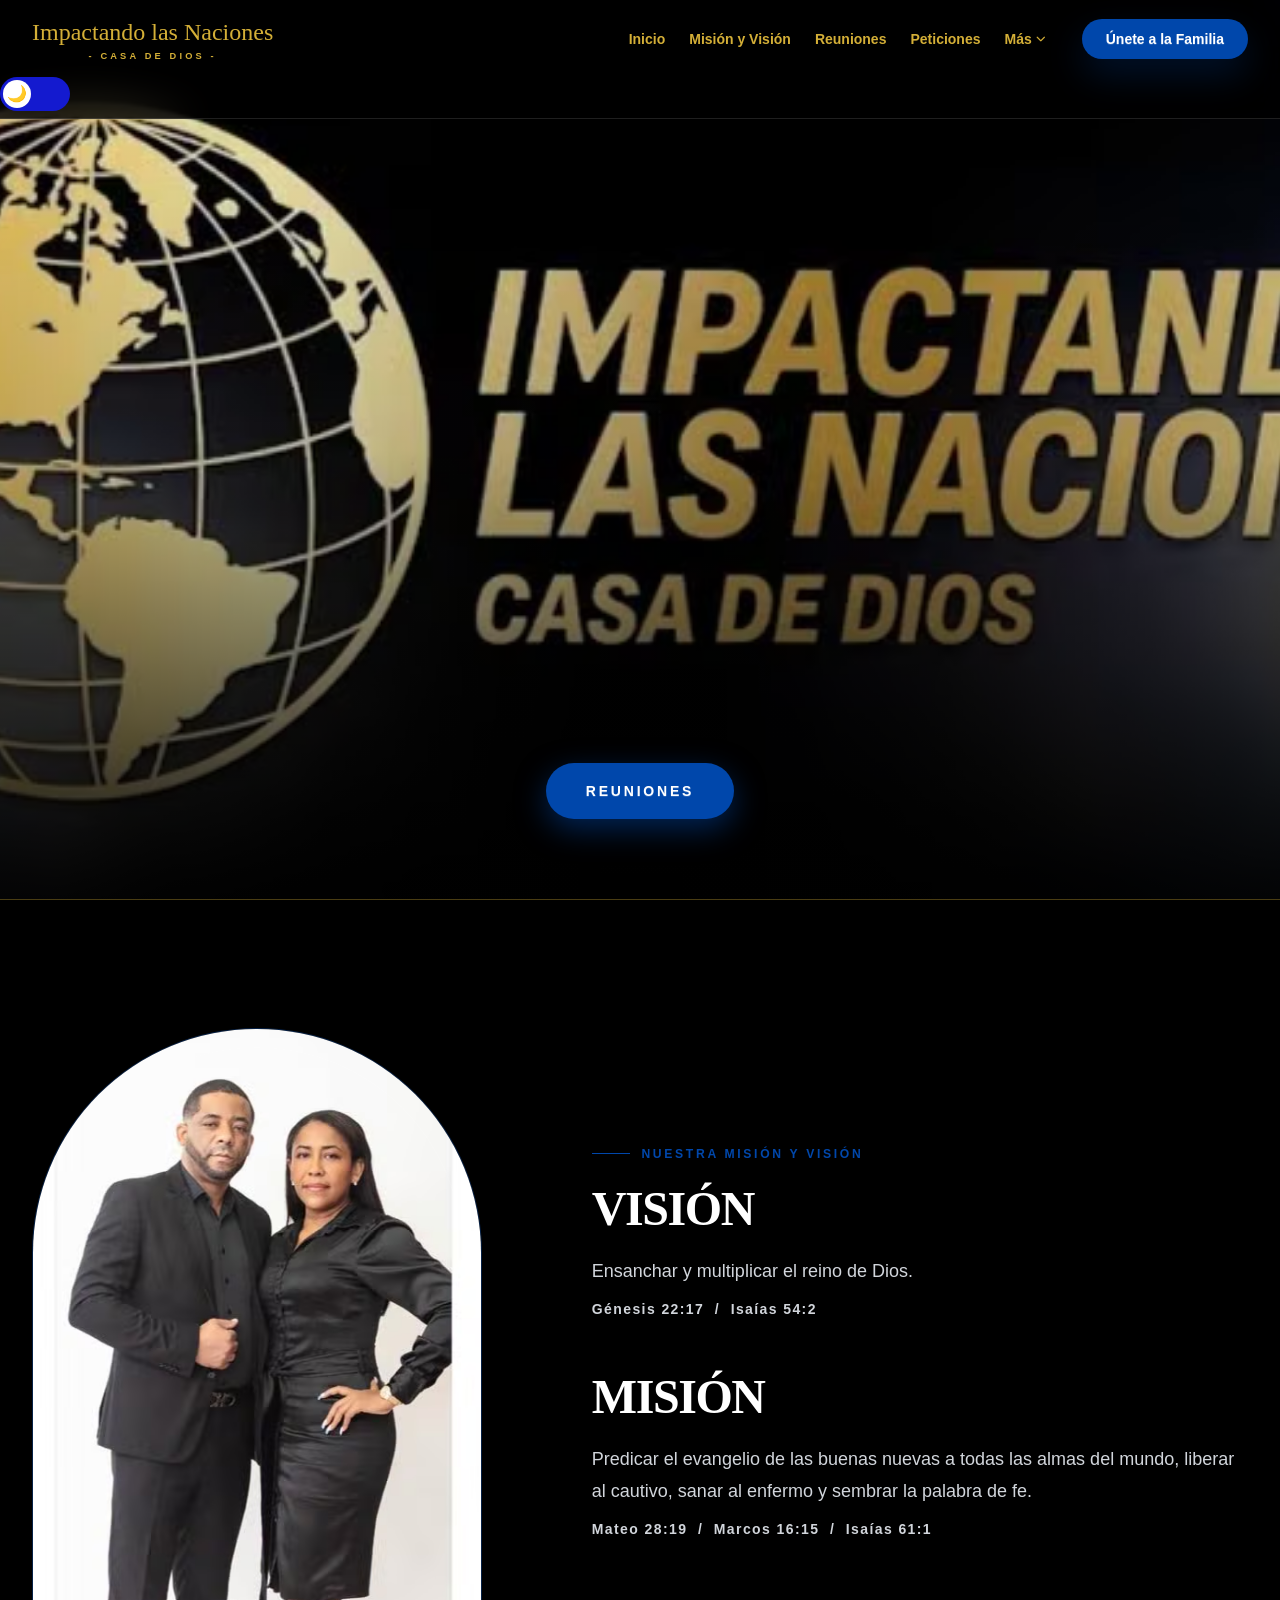
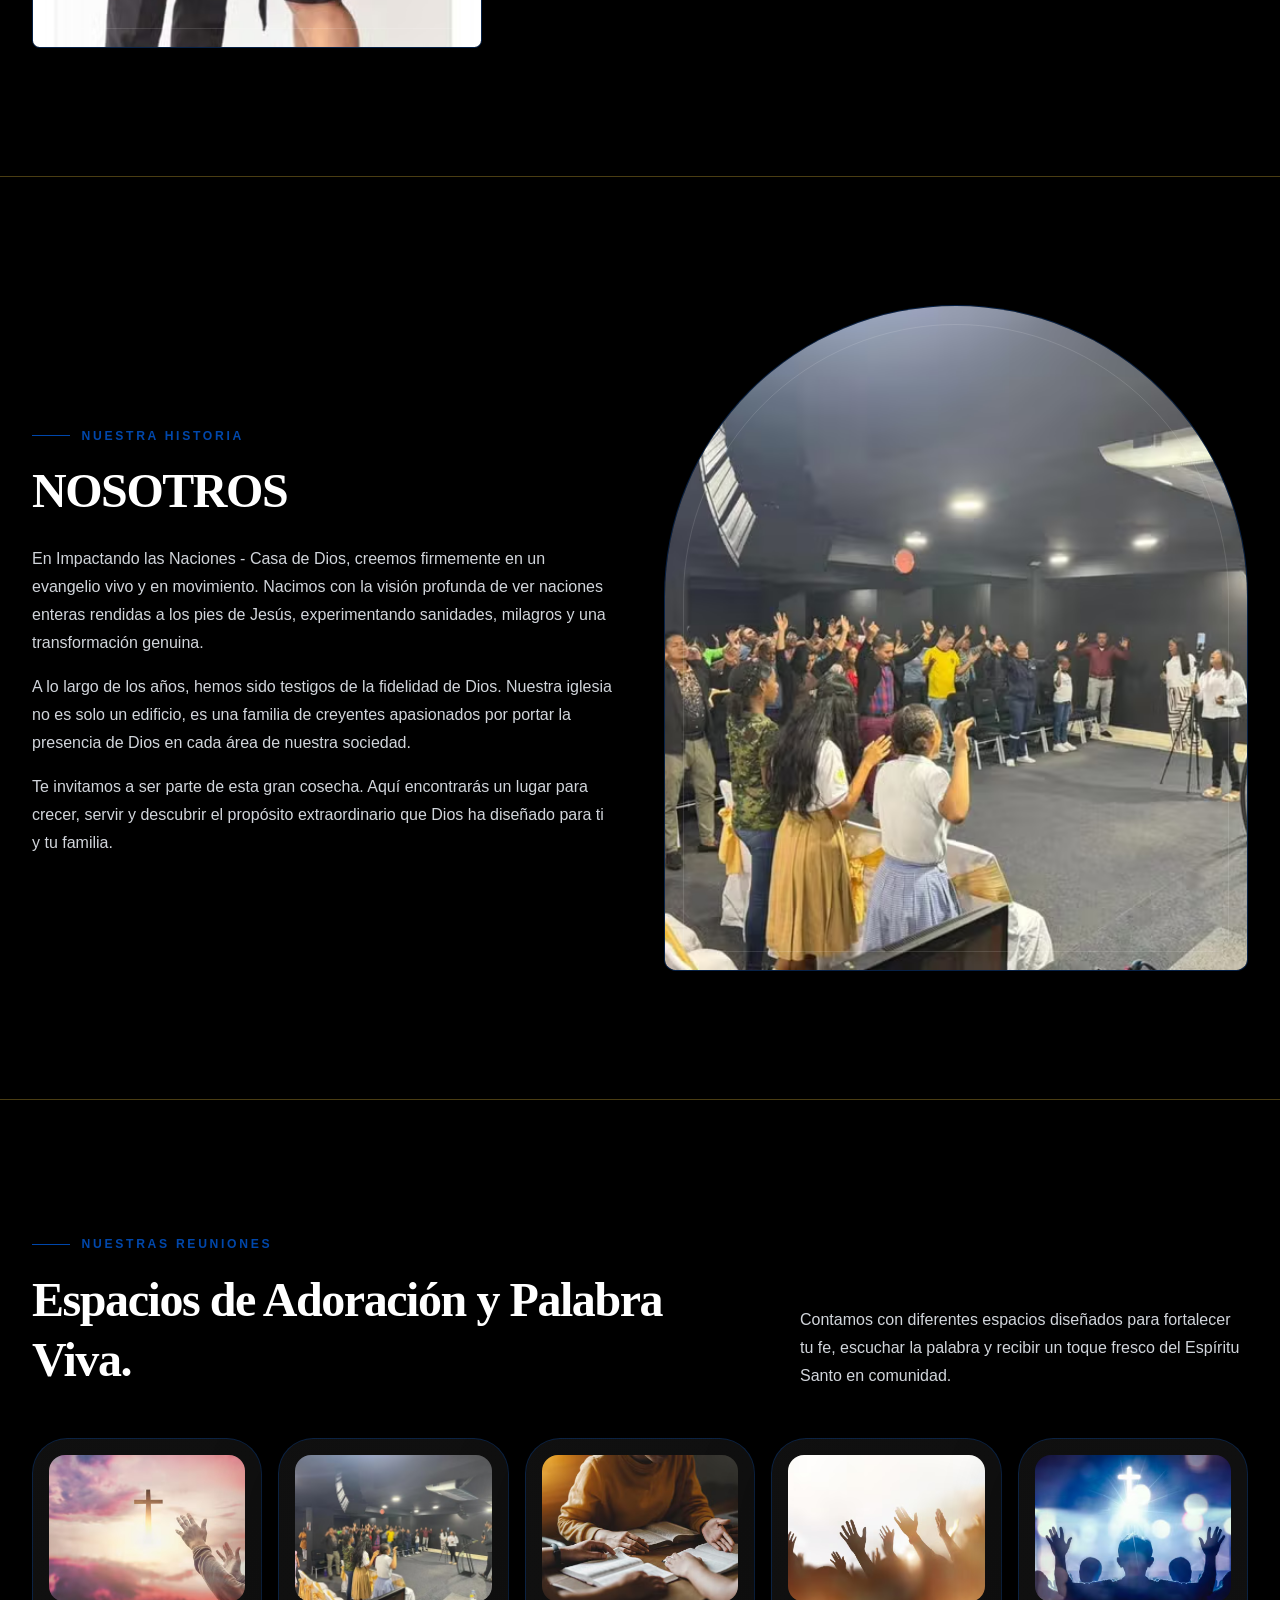
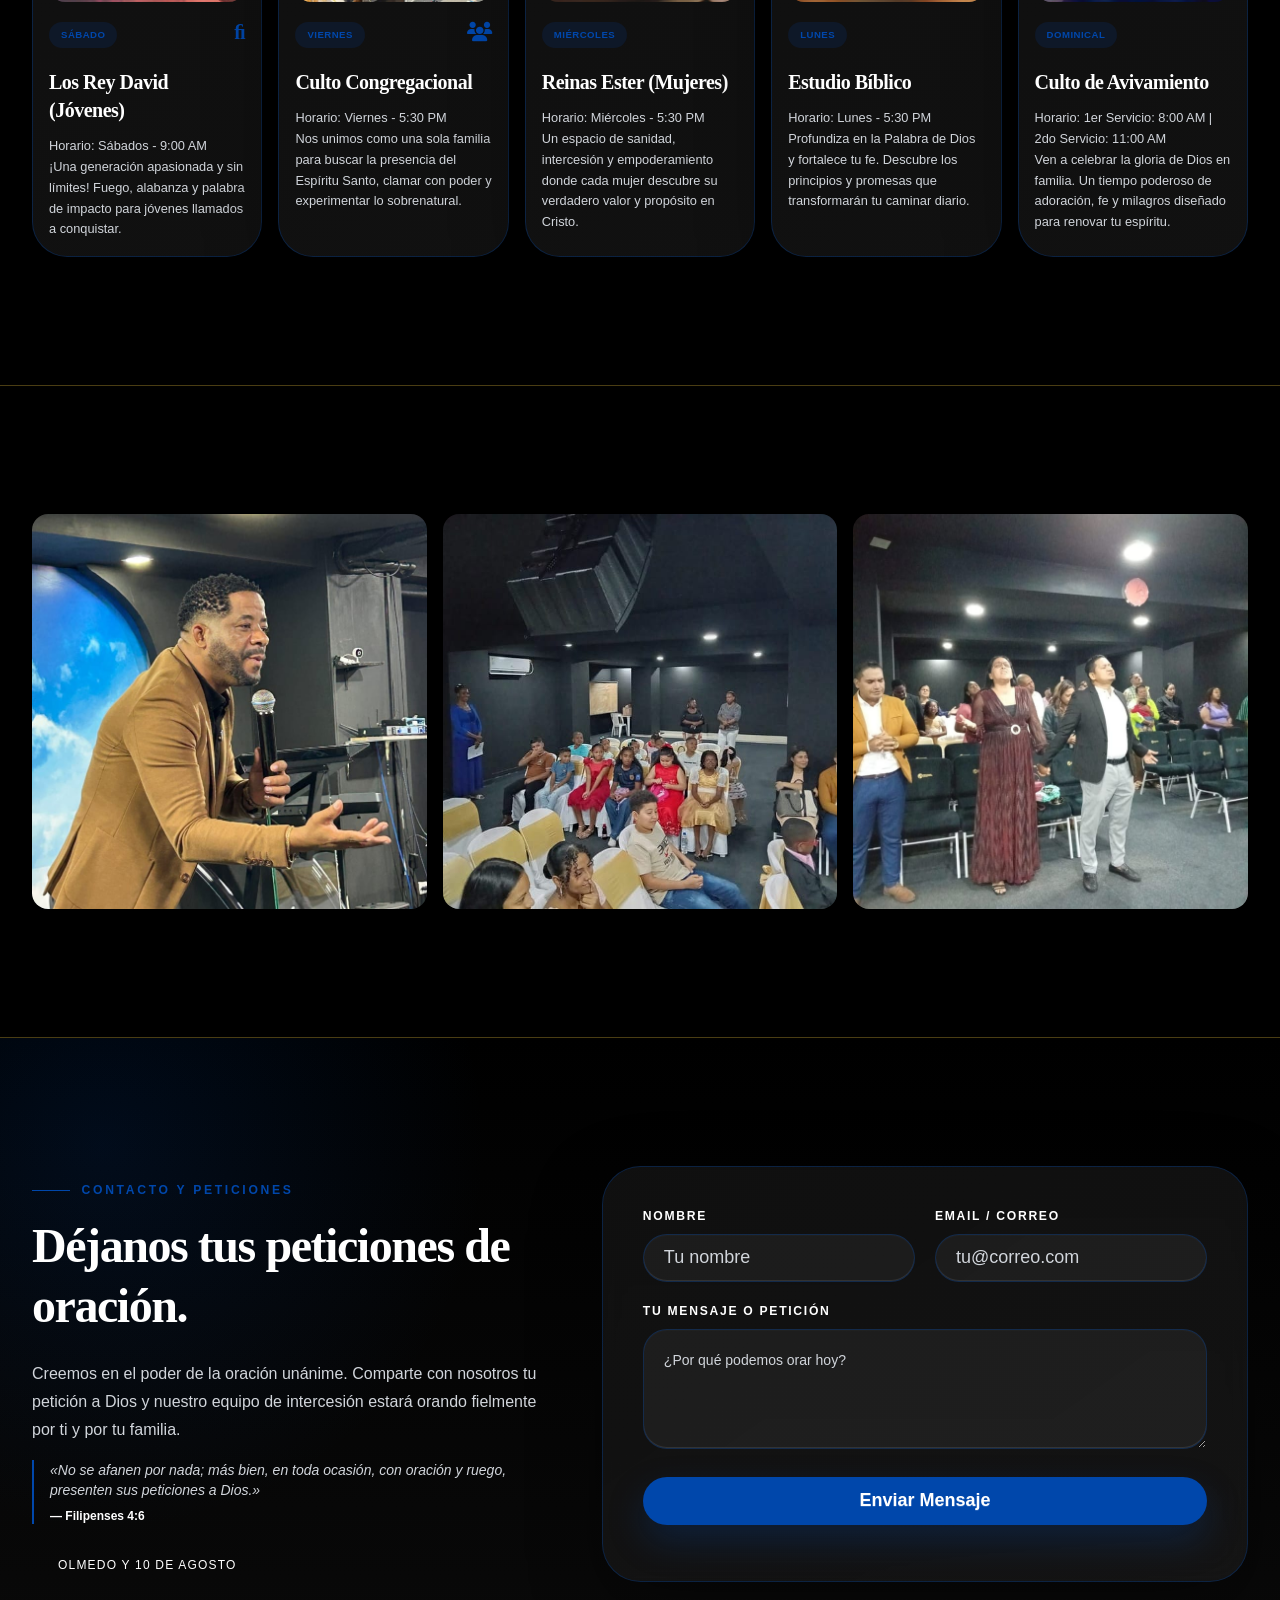
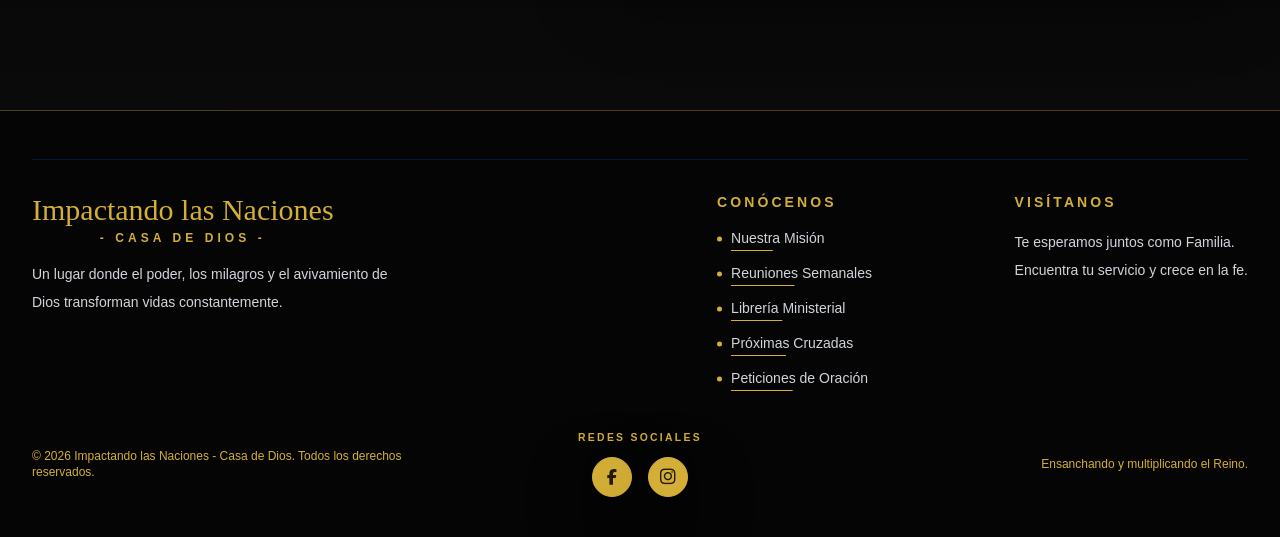
==== index.html @ 65e71265 "Actualización del sitio web Impactando las Naciones" ====
<!-- Explain: Homepage shell updated for multi-page structure with gold dividers -->

<!DOCTYPE html>
<html lang="es" class="scroll-smooth">



<head><link rel="stylesheet" href="css/minimize_appBuilder_v34d51.css">
<!-- Regular Meta Info -->
<title>Impactando las Naciones</title>
<meta name="description" content="Somos un ministerio apasionado por llevar el poder, los milagros y el avivamiento de Dios a cada rincón del mundo.">
<meta name="keywords" content="iglesia cristiana avivamiento">
<link rel="canonical" href="index.html"/>
<!-- Facebook Meta Info -->
<meta property="og:url" content="index.html">
<meta property="og:image" content="img/800_6a6babfc90a27af3c.png">
<meta property="og:description" content="Somos un ministerio apasionado por llevar el poder, los milagros y el avivamiento de Dios a cada rincón del mundo.">
<meta property="og:title" content="Impactando las Naciones">
<meta property="og:site_name" content="Impactando las Naciones">
<!-- og:see_also removed to keep metadata local -->
<!-- Google+ Meta Info -->
<meta itemprop="name" content="Impactando las Naciones">
<meta itemprop="description" content="Somos un ministerio apasionado por llevar el poder, los milagros y el avivamiento de Dios a cada rincón del mundo.">
<meta itemprop="image" content="img/800_6a6babfc90a27af3c.png">
<!-- Twitter Meta Info -->
<meta name="twitter:card" content="summary_large_image">
<meta name="twitter:url" content="index.html">
<meta name="twitter:title" content="Impactando las Naciones">
<meta name="twitter:description" content="Somos un ministerio apasionado por llevar el poder, los milagros y el avivamiento de Dios a cada rincón del mundo.">
<meta name="twitter:image" content="img/800_6a6babfc90a27af3c.png">

    <!-- Explain: Shared head content with fonts, Tailwind, daisyUI, and app CSS -->
<meta charset="UTF-8">
<meta name="viewport" content="width=device-width, initial-scale=1.0">

<link rel="stylesheet" href="css/index7f4a.css">
<link rel="stylesheet" href="css/all.min.css">
<link rel="stylesheet" href="css/theme7f4a.css">
<link rel="stylesheet" href="css/main7f4a.css">
<link rel="stylesheet" href="css/components7f4a.css">
<link rel="stylesheet" href="css/layout7f4a.css">

<link rel="stylesheet" href="css/theme.css">

</head>
<body class="min-h-screen bg-[var(--background-color)] text-[var(--text-color)]" style="font-family: var(--font-body);">
    <!-- Explain: Updated global navigation for multi-page architecture -->
<header class="site-header fixed left-0 right-0 top-0 z-40 border-b border-[var(--border-color)]">
    <nav class="mx-auto flex max-w-[calc(80rem+4rem)] items-center justify-between px-5 py-4 sm:px-8" aria-label="Navegación principal">
        <a href="index.html#top" class="flex flex-col items-center text-center transition-opacity duration-300 hover:opacity-70 focus:outline-none text-[var(--logo-color)]" aria-label="Inicio Impactando las Naciones">
           <span class="text-xl sm:text-2xl text-[var(--logo-color)]" style="font-family: var(--font-logo);">
    Impactando las Naciones
</span>
            <span class="mt-1 text-center text-[0.58rem] font-bold uppercase leading-none tracking-[0.34em] text-[var(--logo-subtitle-color)]">- Casa de Dios -</span>
        </a>
        
        <div class="hidden lg:flex items-center gap-4 xl:gap-6 text-[0.8rem] xl:text-sm font-semibold whitespace-nowrap text-[var(--logo-color)]">
            <a href="index.html#top" class="transition-colors hover:text-[var(--primary-color)]">Inicio</a>
            <a href="index.html#about" class="transition-colors hover:text-[var(--primary-color)]">Misión y Visión</a>
            <a href="index.html#services" class="transition-colors hover:text-[var(--primary-color)]">Reuniones</a>
            <a href="index.html#contact" class="transition-colors hover:text-[var(--primary-color)]">Peticiones</a>
            
            <!-- Dropdown para páginas internas -->
            <div class="dropdown dropdown-hover">
                <label tabindex="0" class="transition-colors hover:text-[var(--primary-color)] flex items-center gap-1 cursor-pointer py-2">
                    Más <i class="fa-solid fa-chevron-down text-[0.6rem]"></i>
                </label>
                <ul tabindex="0" class="dropdown-content z-[50] menu p-2 shadow-[var(--shadow-soft)] bg-[var(--background-color)] rounded-2xl w-48 text-[var(--logo-color)] border border-[var(--glass-border)]">
                    <li><a href="cruzadas.html" class="hover:text-[var(--primary-color)]">Cruzadas</a></li>
                    <li><a href="libros.html" class="hover:text-[var(--primary-color)]">Libros</a></li>
                    <li><a href="bautizos.html" class="hover:text-[var(--primary-color)]">Bautizos</a></li>
                    <li class="mt-2 pt-2 border-t border-[var(--border-color)]">
                        <button type="button" onclick="document.getElementById('donationModal').showModal()" class="w-full rounded-full border-0 bg-[#f7be1d] px-4 py-2 text-[#251a00] font-bold shadow-[var(--shadow-button)] hover:scale-95 transition-transform flex items-center justify-center gap-2">
                            <i class="fa-solid fa-heart"></i> Donar
                        </button>
                    </li>
                </ul>
            </div>

            <div class="ml-1 xl:ml-3 flex items-center gap-2">
                <button type="button" onclick="document.getElementById('joinModal').showModal()" class="btn rounded-full border-0 bg-[var(--button-color)] px-4 xl:px-6 text-white shadow-[var(--shadow-button)] hover:bg-[var(--primary-hover)] min-h-10 h-10">Únete a la Familia</button>
            </div>
        </div>

        <button type="button" id="navOpenButton" class="lg:hidden inline-flex min-h-11 w-11 items-center justify-center rounded-full border border-[var(--glass-border)] bg-[var(--nav-bg)] text-[var(--text-color)] shadow-[var(--shadow-soft)] backdrop-blur-xl transition-all hover:bg-[var(--surface-color)] focus:outline-none focus:ring-2 focus:ring-[var(--accent-color)]" aria-label="Abrir menú">
            <i class="fa-solid fa-bars text-lg"></i>
        </button>
    </nav>

    <!-- Full Screen Nav Overlay -->
    <div id="navOverlay" class="fixed inset-0 z-[80] hidden min-h-dvh flex-col overflow-y-auto bg-[var(--background-color)] text-[var(--text-color)] lg:hidden" aria-hidden="true">
        <div class="shrink-0 border-b border-[var(--border-color)] bg-[var(--background-color)]/95 backdrop-blur-xl">
            <div class="mx-auto flex w-full max-w-[calc(80rem+4rem)] items-center justify-between gap-4 px-5 py-4 sm:px-8">
                <a href="index.html#top" class="nav-close-link flex min-w-0 flex-col items-start text-left text-[var(--logo-color)] transition-opacity duration-300 hover:opacity-70 focus:outline-none" aria-label="Inicio Impactando las Naciones">
                   <span class="max-w-[13rem] truncate text-xl leading-none sm:max-w-none sm:text-2xl text-[var(--logo-color)]" style="font-family: var(--font-logo);">Impactando las Naciones</span>
                    <span class="mt-1 text-[0.52rem] font-bold uppercase leading-none tracking-[0.28em] text-[var(--logo-subtitle-color)] sm:text-[0.58rem] sm:tracking-[0.34em]">- Casa de Dios -</span>
                </a>
                <button type="button" id="navCloseButton" class="inline-flex min-h-11 w-11 shrink-0 items-center justify-center rounded-full border border-[var(--glass-border)] bg-[var(--surface-color)] text-[var(--text-color)] shadow-[var(--shadow-soft)] transition-all hover:bg-[var(--glass-bg)] focus:outline-none focus:ring-2 focus:ring-[var(--accent-color)]" aria-label="Cerrar menú">
                    <i class="fa-solid fa-xmark text-lg"></i>
                </button>
            </div>
        </div>
        <div class="mx-auto flex w-full max-w-md flex-1 flex-col justify-center px-5 py-8 sm:max-w-xl sm:px-8 sm:py-12">
            <div class="rounded-[2rem] border border-[var(--glass-border)] bg-[var(--surface-color)]/90 p-4 shadow-[var(--shadow-soft)] backdrop-blur-xl sm:p-6">
                <p class="mb-3 px-2 text-xs font-bold uppercase tracking-[0.24em] text-[var(--sage-dark)]">Menú Principal</p>
                <nav class="grid divide-y divide-[var(--glass-border)]" aria-label="Navegación móvil">
                    <a href="index.html#top" class="nav-close-link flex min-h-14 items-center justify-between rounded-2xl px-2 text-xl font-semibold text-[var(--text-color)] transition-colors hover:text-[var(--primary-hover)] sm:text-2xl" style="font-family: var(--font-heading);">
                        <span>Inicio</span>
                        <i class="fa-solid fa-house text-sm text-[var(--accent-color)]"></i>
                    </a>
                    <a href="index.html#about" class="nav-close-link flex min-h-14 items-center justify-between rounded-2xl px-2 text-xl font-semibold text-[var(--text-color)] transition-colors hover:text-[var(--primary-hover)] sm:text-2xl" style="font-family: var(--font-heading);">
                        <span>Misión y Visión</span>
                        <i class="fa-solid fa-eye text-sm text-[var(--accent-color)]"></i>
                    </a>
                    <a href="index.html#services" class="nav-close-link flex min-h-14 items-center justify-between rounded-2xl px-2 text-xl font-semibold text-[var(--text-color)] transition-colors hover:text-[var(--primary-hover)] sm:text-2xl" style="font-family: var(--font-heading);">
                        <span>Reuniones</span>
                        <i class="fa-solid fa-users text-sm text-[var(--accent-color)]"></i>
                    </a>
                    <a href="index.html#contact" class="nav-close-link flex min-h-14 items-center justify-between rounded-2xl px-2 text-xl font-semibold text-[var(--text-color)] transition-colors hover:text-[var(--primary-hover)] sm:text-2xl" style="font-family: var(--font-heading);">
                        <span>Peticiones</span>
                        <i class="fa-solid fa-envelope text-sm text-[var(--accent-color)]"></i>
                    </a>

                    <div class="mt-4 pt-4 border-t border-[var(--glass-border)]">
                        <p class="mb-3 px-2 text-xs font-bold uppercase tracking-[0.24em] text-[var(--sage-dark)]">Más</p>
                        <a href="cruzadas.html" class="nav-close-link flex min-h-14 items-center justify-between rounded-2xl px-2 text-xl font-semibold text-[var(--text-color)] transition-colors hover:text-[var(--primary-hover)] sm:text-2xl" style="font-family: var(--font-heading);">
                            <span>Cruzadas</span>
                            <i class="fa-solid fa-earth-americas text-sm text-[var(--accent-color)]"></i>
                        </a>
                        <a href="libros.html" class="nav-close-link flex min-h-14 items-center justify-between rounded-2xl px-2 text-xl font-semibold text-[var(--text-color)] transition-colors hover:text-[var(--primary-hover)] sm:text-2xl" style="font-family: var(--font-heading);">
                            <span>Libros</span>
                            <i class="fa-solid fa-book-open text-sm text-[var(--accent-color)]"></i>
                        </a>
                        <a href="bautizos.html" class="nav-close-link flex min-h-14 items-center justify-between rounded-2xl px-2 text-xl font-semibold text-[var(--text-color)] transition-colors hover:text-[var(--primary-hover)] sm:text-2xl" style="font-family: var(--font-heading);">
                            <span>Bautizos</span>
                            <i class="fa-solid fa-water text-sm text-[var(--accent-color)]"></i>
                        </a>
                    </div>

                    <div class="mt-4 grid gap-3">
                        <button type="button" onclick="document.getElementById('joinModal').showModal(); document.getElementById('navCloseButton').click();" class="flex min-h-14 w-full items-center justify-center rounded-2xl bg-[var(--button-color)] px-2 text-xl font-semibold text-[var(--text-color)] transition-colors hover:bg-[var(--primary-hover)] sm:text-2xl" style="font-family: var(--font-heading);">
                            <span>Únete a la Familia</span>
                        </button>
                        <button type="button" onclick="document.getElementById('donationModal').showModal(); document.getElementById('navCloseButton').click();" class="flex min-h-14 w-full items-center justify-center rounded-2xl bg-[#f7be1d] px-2 text-xl font-bold text-[#251a00] transition-transform hover:scale-95 sm:text-2xl" style="font-family: var(--font-heading);">
                            <span>Donar</span>
                            <i class="fa-solid fa-heart ml-2 text-sm text-[#251a00]"></i>

                        </button>
                    </div>
                </nav>
            </div>
        </div>
    </div>

    
<label class="theme-switch">
    <input type="checkbox" id="themeToggle">
    <span class="slider"></span>
</label>

    
</header>
    <main id="top">
        <!-- Explain: Responsive hero section adopting intrinsic height on mobile, full-screen cover on desktop -->
<section id="hero" class="relative flex w-full flex-col justify-center overflow-hidden bg-[var(--background-color)] min-h-[100svh] pt-24 pb-32 md:min-h-screen md:pt-0 md:pb-0 gold-divider">

    <!-- Fondo del logo: cambia automáticamente según el modo -->
    <div class="hero-logo-background absolute inset-0 z-0"></div>

    <!-- Degradado que cambia según el modo -->
    <div class="hero-overlay absolute inset-0 z-10 pointer-events-none"></div>

    <!-- Botón REUNIONES -->
    <div class="absolute bottom-10 left-0 right-0 z-20 flex justify-center px-5 sm:bottom-12 md:bottom-20 sm:px-8">
        <a href="#services" class="btn min-h-12 rounded-full border-0 bg-[var(--primary-color)] px-8 text-xs font-bold uppercase tracking-[0.2em] text-[#ffffff] shadow-[0_10px_30px_rgba(0,71,171,0.5)] transition-all duration-300 hover:-translate-y-1 hover:bg-[var(--primary-hover)] hover:shadow-[0_15px_35px_rgba(0,71,171,0.7)] sm:min-h-14 sm:px-10 sm:text-sm">
            REUNIONES
        </a>
    </div>

</section>
</section>        <!-- Explain: Church mission section highlighting revival and presence -->
<section id="about" class="section-pad gold-divider bg-[var(--background-color)] px-5 sm:px-8">
    <div class="mx-auto grid max-w-7xlx12 items-center gap-12 lg:grid-cols-[0.78fr_1fr]">
        <div class="relative order-2 lg:order-1">
            <div class="arch-frame arch-frame-medium mx-auto lg:mx-0">
                                <img  alt="Pastores de Impactando las Naciones" class="h-full w-full object-cover" src="img/800_6a6d2ee94f015af3c.png" srcset="img/800_6a6d2ee94f015af3c.png 800w" sizes="100vw" data-sizes-auto="1">
            </div>
        </div>
        <div class="order-1 lg:order-2">
            <div class="mb-12">
                <p class="section-kicker">Nuestra Misión y Visión</p>
                <h2 class="mt-4 text-4xl font-semibold leading-tight tracking-[-0.03em] text-[var(--text-color)] sm:text-5xl uppercase" style="font-family: var(--font-heading);">Visión</h2>
                <p class="mt-4 max-w-2xl text-lg leading-8 text-[var(--text-muted)]">Ensanchar y multiplicar el reino de Dios.</p>
                <p class="mt-3 text-sm font-bold tracking-widest text-[var(--accent-color)]">Génesis 22:17 &nbsp;/&nbsp; Isaías 54:2</p>
            </div>
            
            <div>
                <h2 class="text-4xl font-semibold leading-tight tracking-[-0.03em] text-[var(--text-color)] sm:text-5xl uppercase" style="font-family: var(--font-heading);">Misión</h2>
                <p class="mt-4 max-w-2xl text-lg leading-8 text-[var(--text-muted)]">Predicar el evangelio de las buenas nuevas a todas las almas del mundo, liberar al cautivo, sanar al enfermo y sembrar la palabra de fe.</p>
                <p class="mt-3 text-sm font-bold tracking-widest text-[var(--accent-color)]">Mateo 28:19 &nbsp;/&nbsp; Marcos 16:15 &nbsp;/&nbsp; Isaías 61:1</p>
            </div>
        </div>
    </div>
</section>
        <!-- Explain: History and About Us section for the church -->
<section id="nosotros" class="section-pad gold-divider bg-[var(--surface-color)] px-5 sm:px-8">
    <div class="mx-auto max-w-7xlx12">
        <div class="grid gap-12 lg:grid-cols-2 lg:items-center">
            <div>
                <p class="section-kicker">Nuestra Historia</p>
                <h2 class="mt-4 text-4xl font-semibold leading-tight tracking-[-0.03em] text-[var(--text-color)] sm:text-5xl uppercase" style="font-family: var(--font-heading);">
                    Nosotros
                </h2>
                <div class="mt-6 space-y-4 text-base leading-7 text-[var(--text-muted)]">
                    <p>
                        En Impactando las Naciones - Casa de Dios, creemos firmemente en un evangelio vivo y en movimiento. Nacimos con la visión profunda de ver naciones enteras rendidas a los pies de Jesús, experimentando sanidades, milagros y una transformación genuina.
                    </p>
                    <p>
                        A lo largo de los años, hemos sido testigos de la fidelidad de Dios. Nuestra iglesia no es solo un edificio, es una familia de creyentes apasionados por portar la presencia de Dios en cada área de nuestra sociedad.
                    </p>
                    <p>
                        Te invitamos a ser parte de esta gran cosecha. Aquí encontrarás un lugar para crecer, servir y descubrir el propósito extraordinario que Dios ha diseñado para ti y tu familia.
                    </p>
                </div>
            </div>
            <div class="relative">
                <div class="arch-frame arch-frame-large mx-auto lg:mx-0">
                    <!-- Imagen representativa de la congregación -->
                                        <img  alt="Nuestra congregación unida" class="h-full w-full object-cover" src="img/800_6a6c3d30acb16af3c.png" srcset="img/800_6a6c3d30acb16af3c.png 800w" sizes="100vw" data-sizes-auto="1">
                </div>
            </div>
        </div>
    </div>
</section>
        <!-- Explain: Church gatherings offering and sub-ministries info -->
<section id="services" class="section-pad gold-divider bg-[var(--surface-color)] px-5 sm:px-8">
    <div class="mx-auto max-w-7xlx12">
        <div class="flex flex-col gap-5 md:flex-row md:items-end md:justify-between">
            <div>
                <p class="section-kicker">Nuestras Reuniones</p>
                <h2 class="mt-4 max-w-2xl text-4xl font-semibold leading-tight tracking-[-0.03em] sm:text-5xl" style="font-family: var(--font-heading);">Espacios de Adoración y Palabra Viva.</h2>
            </div>
            <p class="max-w-md text-base leading-7 text-[var(--text-muted)]">Contamos con diferentes espacios diseñados para fortalecer tu fe, escuchar la palabra y recibir un toque fresco del Espíritu Santo en comunidad.</p>
        </div>
                <div class="mt-12 flex snap-x snap-mandatory gap-4 overflow-x-auto pb-8 xl:grid xl:grid-cols-5 xl:overflow-x-visible xl:pb-0" style="scrollbar-width: thin;">
                        <article class="class-card glass-panel flex w-[85vw] flex-none snap-center flex-col p-6! sm:w-[45vw] lg:w-[30vw] xl:w-auto xl:p-4!">
                <div class="mb-5 overflow-hidden rounded-2xl">
                    <img  alt="Los Rey David (Jóvenes)" sizes="(min-width: 1280px) 20vw, (min-width: 1024px) 30vw, (min-width: 768px) 45vw, 85vw" class="aspect-[4/3] w-full object-cover transition-transform duration-500 hover:scale-105" src="img/800_gi-6a6b75ac775dbaf3c.jpg" srcset="img/800_gi-6a6b75ac775dbaf3c.jpg 800w" data-sizes-auto="1">
                </div>
                <div class="flex items-start justify-between gap-2">
                    <span class="rounded-full bg-[var(--sage-soft)] px-3 py-1.5 text-[0.6rem] font-bold uppercase tracking-wider text-[var(--sage-dark)]">SÁBADO</span>
                    <i class="fa-solid fa-music text-xl text-[var(--accent-color)]"></i>
                </div>
                <h3 class="mt-5 text-xl font-semibold tracking-tight text-[var(--text-color)] 2xl:text-2xl" style="font-family: var(--font-heading);">Los Rey David (Jóvenes)</h3>
                <p class="mt-3 flex-1 text-xs leading-relaxed text-[var(--text-muted)] sm:text-sm xl:text-[0.8rem]">Horario: Sábados - 9:00 AM<br>¡Una generación apasionada y sin límites! Fuego, alabanza y palabra de impacto para jóvenes llamados a conquistar.</p>
            </article>
                        <article class="class-card glass-panel flex w-[85vw] flex-none snap-center flex-col p-6! sm:w-[45vw] lg:w-[30vw] xl:w-auto xl:p-4!">
                <div class="mb-5 overflow-hidden rounded-2xl">
                    <img  alt="Culto Congregacional" sizes="(min-width: 1280px) 20vw, (min-width: 1024px) 30vw, (min-width: 768px) 45vw, 85vw" class="aspect-[4/3] w-full object-cover transition-transform duration-500 hover:scale-105" src="img/800_6a6c3d30acb16af3c.png" srcset="img/800_6a6c3d30acb16af3c.png 800w" data-sizes-auto="1">
                </div>
                <div class="flex items-start justify-between gap-2">
                    <span class="rounded-full bg-[var(--sage-soft)] px-3 py-1.5 text-[0.6rem] font-bold uppercase tracking-wider text-[var(--sage-dark)]">VIERNES</span>
                    <i class="fa-solid fa-users text-xl text-[var(--accent-color)]"></i>
                </div>
                <h3 class="mt-5 text-xl font-semibold tracking-tight text-[var(--text-color)] 2xl:text-2xl" style="font-family: var(--font-heading);">Culto Congregacional</h3>
                <p class="mt-3 flex-1 text-xs leading-relaxed text-[var(--text-muted)] sm:text-sm xl:text-[0.8rem]">Horario: Viernes - 5:30 PM<br>Nos unimos como una sola familia para buscar la presencia del Espíritu Santo, clamar con poder y experimentar lo sobrenatural.</p>
            </article>
                        <article class="class-card glass-panel flex w-[85vw] flex-none snap-center flex-col p-6! sm:w-[45vw] lg:w-[30vw] xl:w-auto xl:p-4!">
                <div class="mb-5 overflow-hidden rounded-2xl">
                    <img  alt="Reinas Ester (Mujeres)" sizes="(min-width: 1280px) 20vw, (min-width: 1024px) 30vw, (min-width: 768px) 45vw, 85vw" class="aspect-[4/3] w-full object-cover transition-transform duration-500 hover:scale-105" src="img/800_gi-6a6b6a240c88aaf3c.jpg" srcset="img/800_gi-6a6b6a240c88aaf3c.jpg 800w" data-sizes-auto="1">
                </div>
                <div class="flex items-start justify-between gap-2">
                    <span class="rounded-full bg-[var(--sage-soft)] px-3 py-1.5 text-[0.6rem] font-bold uppercase tracking-wider text-[var(--sage-dark)]">MIÉRCOLES</span>
                    <i class="fa-solid fa-crown text-xl text-[var(--accent-color)]"></i>
                </div>
                <h3 class="mt-5 text-xl font-semibold tracking-tight text-[var(--text-color)] 2xl:text-2xl" style="font-family: var(--font-heading);">Reinas Ester (Mujeres)</h3>
                <p class="mt-3 flex-1 text-xs leading-relaxed text-[var(--text-muted)] sm:text-sm xl:text-[0.8rem]">Horario: Miércoles - 5:30 PM<br>Un espacio de sanidad, intercesión y empoderamiento donde cada mujer descubre su verdadero valor y propósito en Cristo.</p>
            </article>
                        <article class="class-card glass-panel flex w-[85vw] flex-none snap-center flex-col p-6! sm:w-[45vw] lg:w-[30vw] xl:w-auto xl:p-4!">
                <div class="mb-5 overflow-hidden rounded-2xl">
                    <img  alt="Estudio Bíblico" sizes="(min-width: 1280px) 20vw, (min-width: 1024px) 30vw, (min-width: 768px) 45vw, 85vw" class="aspect-[4/3] w-full object-cover transition-transform duration-500 hover:scale-105" src="img/800_gi-6a6b6a240c886af3c.jpg" srcset="img/800_gi-6a6b6a240c886af3c.jpg 800w" data-sizes-auto="1">
                </div>
                <div class="flex items-start justify-between gap-2">
                    <span class="rounded-full bg-[var(--sage-soft)] px-3 py-1.5 text-[0.6rem] font-bold uppercase tracking-wider text-[var(--sage-dark)]">LUNES</span>
                    <i class="fa-solid fa-book text-xl text-[var(--accent-color)]"></i>
                </div>
                <h3 class="mt-5 text-xl font-semibold tracking-tight text-[var(--text-color)] 2xl:text-2xl" style="font-family: var(--font-heading);">Estudio Bíblico</h3>
                <p class="mt-3 flex-1 text-xs leading-relaxed text-[var(--text-muted)] sm:text-sm xl:text-[0.8rem]">Horario: Lunes - 5:30 PM<br>Profundiza en la Palabra de Dios y fortalece tu fe. Descubre los principios y promesas que transformarán tu caminar diario.</p>
            </article>
                        <article class="class-card glass-panel flex w-[85vw] flex-none snap-center flex-col p-6! sm:w-[45vw] lg:w-[30vw] xl:w-auto xl:p-4!">
                <div class="mb-5 overflow-hidden rounded-2xl">
                    <img  alt="Culto de Avivamiento" sizes="(min-width: 1280px) 20vw, (min-width: 1024px) 30vw, (min-width: 768px) 45vw, 85vw" class="aspect-[4/3] w-full object-cover transition-transform duration-500 hover:scale-105" src="img/800_gi-6a6b6a240c882af3c.jpg" srcset="img/800_gi-6a6b6a240c882af3c.jpg 800w" data-sizes-auto="1">
                </div>
                <div class="flex items-start justify-between gap-2">
                    <span class="rounded-full bg-[var(--sage-soft)] px-3 py-1.5 text-[0.6rem] font-bold uppercase tracking-wider text-[var(--sage-dark)]">DOMINICAL</span>
                    <i class="fa-solid fa-fire text-xl text-[var(--accent-color)]"></i>
                </div>
                <h3 class="mt-5 text-xl font-semibold tracking-tight text-[var(--text-color)] 2xl:text-2xl" style="font-family: var(--font-heading);">Culto de Avivamiento</h3>
                <p class="mt-3 flex-1 text-xs leading-relaxed text-[var(--text-muted)] sm:text-sm xl:text-[0.8rem]">Horario: 1er Servicio: 8:00 AM | 2do Servicio: 11:00 AM<br>Ven a celebrar la gloria de Dios en familia. Un tiempo poderoso de adoración, fe y milagros diseñado para renovar tu espíritu.</p>
            </article>
                                </div>
    </div>
</section>        <!-- Explain: Editable Photo Gallery section -->
<section id="fotos" class="section-pad gold-divider bg-[var(--background-color)] px-5 sm:px-8">
    <div class="mx-auto max-w-7xlx12">
                <div class="grid grid-cols-1 gap-4 sm:grid-cols-2 lg:grid-cols-3">
                        <div class="relative overflow-hidden rounded-2xl group aspect-square bg-[var(--surface-color)]">
                <img  alt="Impactando las Naciones" class="h-full w-full object-cover transition-transform duration-700 group-hover:scale-110" sizes="(min-width: 1024px) 33vw, (min-width: 640px) 50vw, 100vw" src="img/800_6a70fd14243b9.jpg" srcset="img/800_6a70fd14243b9.jpg 800w" data-sizes-auto="1">
                            </div>
                        <div class="relative overflow-hidden rounded-2xl group aspect-square bg-[var(--surface-color)]">
                <img  alt="Impactando las Naciones" class="h-full w-full object-cover transition-transform duration-700 group-hover:scale-110" sizes="(min-width: 1024px) 33vw, (min-width: 640px) 50vw, 100vw" src="img/800_6a70fd393fa4d.jpg" srcset="img/800_6a70fd393fa4d.jpg 800w" data-sizes-auto="1">
                            </div>
                        <div class="relative overflow-hidden rounded-2xl group aspect-square bg-[var(--surface-color)]">
                <img  alt="Impactando las Naciones" class="h-full w-full object-cover transition-transform duration-700 group-hover:scale-110" sizes="(min-width: 1024px) 33vw, (min-width: 640px) 50vw, 100vw" src="img/800_6a70fd27c495e.jpg" srcset="img/800_6a70fd27c495e.jpg 800w" data-sizes-auto="1">
                            </div>
                                </div>
    </div>
</section>
        <!-- Explain: Prayer request form and church inquiry sections -->
<section id="contact" class="section-pad contact-section gold-divider px-5 sm:px-8">
    <div class="mx-auto grid max-w-7xlx12 gap-10 lg:grid-cols-[0.82fr_1fr] lg:items-center">
        <div>
            <p class="section-kicker">Contacto y Peticiones</p>
            <h2 class="mt-4 max-w-2xl text-4xl font-semibold leading-tight tracking-[-0.03em] sm:text-5xl" style="font-family: var(--font-heading);">Déjanos tus peticiones de oración.</h2>
            <p class="mt-6 max-w-xl text-base leading-7 text-[var(--text-muted)]">Creemos en el poder de la oración unánime. Comparte con nosotros tu petición a Dios y nuestro equipo de intercesión estará orando fielmente por ti y por tu familia.</p>
            <blockquote class="mt-4 border-l-2 border-[var(--accent-color)] pl-4 italic text-sm text-[var(--text-muted)] max-w-xl">
                «No se afanen por nada; más bien, en toda ocasión, con oración y ruego, presenten sus peticiones a Dios.»<br>
                <span class="block mt-2 font-semibold not-italic text-xs text-[var(--text-color)]">— Filipenses 4:6</span>
            </blockquote>
            <div class="mt-8 flex items-center gap-3 text-sm text-[var(--text-muted)]">
                <i class="fa-solid fa-location-dot text-lg text-[var(--accent-color)]"></i>
                <span class="font-medium uppercase tracking-widest text-xs text-[var(--text-color)]">Olmedo y 10 de Agosto</span>
            </div>
        </div>
        <form id="bookingForm" class="booking-form glass-panel hidden lg:block" novalidate>
            <input type="hidden" name="recaptchaToken" value="">
            <div class="grid gap-5 sm:grid-cols-2">
                <fieldset>
                    <label for="bookingName" class="form-label">Nombre</label>
                    <input id="bookingName" name="name" type="text" required autocomplete="name" class="input input-lg w-full rounded-full border border-[var(--glass-border)] bg-[var(--field-bg)] px-5 text-[var(--text-color)] placeholder:text-[var(--text-muted)] focus:border-[var(--accent-color)] focus:outline-none" placeholder="Tu nombre">
                </fieldset>
                <fieldset>
                    <label for="bookingEmail" class="form-label">Email / Correo</label>
                    <input id="bookingEmail" name="email" type="email" required autocomplete="email" class="input input-lg w-full rounded-full border border-[var(--glass-border)] bg-[var(--field-bg)] px-5 text-[var(--text-color)] placeholder:text-[var(--text-muted)] focus:border-[var(--accent-color)] focus:outline-none" placeholder="tu@correo.com">
                </fieldset>
                <fieldset class="sm:col-span-2">
                    <label for="bookingMessage" class="form-label">Tu Mensaje o Petición</label>
                    <textarea id="bookingMessage" name="message" required class="textarea w-full rounded-3xl border border-[var(--glass-border)] bg-[var(--field-bg)] p-5 text-[var(--text-color)] placeholder:text-[var(--text-muted)] focus:border-[var(--accent-color)] focus:outline-none min-h-[120px]" placeholder="¿Por qué podemos orar hoy?"></textarea>
                </fieldset>
            </div>
            <button type="submit" class="btn btn-lg mt-7 min-h-12 w-full rounded-full border-0 bg-[var(--button-color)] text-[var(--text-color)] shadow-[var(--shadow-button)] transition-all duration-300 hover:bg-[var(--primary-hover)] focus:outline-none focus:ring-2 focus:ring-[var(--accent-color)]">Enviar Mensaje</button>
            <p class="form-status mt-4 text-sm" data-form-status="booking" role="status" aria-live="polite"></p>
        </form>
    </div>
</section>

<div class="mobile-book-bar md:hidden" id="mobileBookBar">
    <button type="button" id="mobileBookButton" class="btn min-h-12 w-full rounded-full border-0 bg-[var(--button-color)] text-[var(--text-color)] shadow-[var(--shadow-button)]">Escríbenos</button>
</div>

<div id="bookingOverlay" class="booking-overlay" aria-hidden="true">
    <div class="booking-overlay-panel">
        <div class="flex items-start justify-between gap-4">
            <div>
                <p class="section-kicker">Comunícate con Nosotros</p>
                <h2 class="mt-3 text-3xl font-semibold leading-tight tracking-[-0.03em]" style="font-family: var(--font-heading);">Peticiones e Información.</h2>
            </div>
            <button type="button" id="closeBookingOverlay" class="btn btn-circle min-h-12 w-12 border border-[var(--glass-border)] bg-[var(--surface-color)] text-[var(--text-color)]" aria-label="Cerrar formulario">
                <i class="fa-solid fa-xmark"></i>
            </button>
        </div>
        <form id="overlayBookingForm" class="mt-8 grid gap-5" novalidate>
            <input type="hidden" name="recaptchaToken" value="">
            <fieldset>
                <label for="overlayName" class="form-label">Nombre</label>
                <input id="overlayName" name="name" type="text" required autocomplete="name" class="input input-lg w-full rounded-full border border-[var(--glass-border)] bg-[var(--field-bg)] px-5 text-[var(--text-color)] placeholder:text-[var(--text-muted)]" placeholder="Tu nombre">
            </fieldset>
            <fieldset>
                <label for="overlayEmail" class="form-label">Email / Correo</label>
                <input id="overlayEmail" name="email" type="email" required autocomplete="email" class="input input-lg w-full rounded-full border border-[var(--glass-border)] bg-[var(--field-bg)] px-5 text-[var(--text-color)] placeholder:text-[var(--text-muted)]" placeholder="tu@correo.com">
            </fieldset>
            <fieldset>
                <label for="overlayMessage" class="form-label">Mensaje o Petición</label>
                <textarea id="overlayMessage" name="message" required class="textarea w-full rounded-3xl border border-[var(--glass-border)] bg-[var(--field-bg)] p-5 text-[var(--text-color)] placeholder:text-[var(--text-muted)] min-h-[120px]" placeholder="¿Por qué podemos orar hoy?"></textarea>
            </fieldset>
            <button type="submit" class="btn btn-lg min-h-12 rounded-full border-0 bg-[var(--button-color)] text-[var(--text-color)] shadow-[var(--shadow-button)]">Enviar Mensaje</button>
            <p class="form-status text-sm" data-form-status="overlay" role="status" aria-live="polite"></p>
        </form>
    </div>
</div>
    </main>
    <footer class="bg-[var(--footer-bg)] px-5 pb-24 pt-8 text-[var(--text-color)] sm:px-8 sm:pb-24 md:pb-10 lg:pt-12">

    <div class="mx-auto max-w-7xlx12 border-t border-[var(--glass-border)] pt-6 lg:pt-8">

        <div class="flex flex-col gap-8 lg:flex-row lg:items-start lg:justify-between lg:gap-12">

            <!-- LOGO Y DESCRIPCIÓN -->
            <div class="flex flex-col items-center text-center lg:items-start lg:text-left">

                <a href="#top"
                   class="inline-flex flex-col items-center text-center transition-opacity duration-300 hover:opacity-70">

                    <span
                        class="text-2xl md:text-3xl text-[var(--logo-color)]"
                        style="font-family: var(--font-logo);">
                        Impactando las Naciones
                    </span>

                    <span
                        class="mt-1 text-center text-xs font-bold uppercase leading-none tracking-[0.34em] text-[var(--logo-subtitle-color)]">
                        - Casa de Dios -
                    </span>

                </a>

                <!-- ESTE TEXTO SE MANTIENE COMO ESTABA -->
                <p class="mt-4 max-w-sm text-sm leading-7 text-[var(--text-muted)]">
                    Un lugar donde el poder, los milagros y el avivamiento de Dios transforman vidas constantemente.
                </p>

            </div>


            <!-- CONÓCENOS Y VISÍTANOS -->
            <div class="mx-auto grid w-full max-w-3xl grid-cols-1 justify-items-center gap-8 sm:grid-cols-2 sm:gap-10 lg:mx-0 lg:w-auto lg:min-w-[520px] lg:justify-items-start lg:gap-16">

                <!-- CONÓCENOS -->
                <div class="text-center lg:text-left">

                    <p class="text-sm font-semibold uppercase tracking-[0.22em] text-[var(--logo-color)]">
                        Conócenos
                    </p>

                    <div class="mt-4 grid gap-3 text-sm">

                        <a href="#about" class="footer-link">
                            Nuestra Misión
                        </a>

                        <a href="#services" class="footer-link">
                            Reuniones Semanales
                        </a>

                        <a href="#libros" class="footer-link">
                            Librería Ministerial
                        </a>

                        <a href="#crusades" class="footer-link">
                            Próximas Cruzadas
                        </a>

                        <a href="#contact" class="footer-link">
                            Peticiones de Oración
                        </a>

                    </div>

                </div>


                <!-- VISÍTANOS -->
                <div class="text-center lg:text-left">

                    <p class="text-sm font-semibold uppercase tracking-[0.22em] text-[var(--logo-color)]">
                        Visítanos
                    </p>

                    <p class="mt-4 text-sm leading-7 text-[var(--text-muted)]">
                        Te esperamos juntos como Familia.<br>
                        Encuentra tu servicio y crece en la fe.
                    </p>

                </div>

            </div>

        </div>

    </div>


    <!-- PARTE INFERIOR -->
    <div class="mx-auto mt-8 flex max-w-7xlx12 flex-col items-center justify-between gap-6 text-xs sm:mt-6 sm:flex-row sm:gap-4 lg:mt-10">

        <!-- COPYRIGHT -->
        <p class="text-center sm:w-1/3 sm:text-left text-[var(--logo-color)]">
            &copy; 2026 Impactando las Naciones - Casa de Dios. Todos los derechos reservados.
        </p>


        <!-- REDES SOCIALES -->
        <div class="flex flex-col items-center justify-center gap-3 sm:w-1/3">

            <span class="text-[0.65rem] font-semibold uppercase tracking-[0.22em] text-[var(--logo-color)]">
                Redes Sociales
            </span>

            <div class="flex items-center justify-center gap-4">

                <a
                    href="https://www.facebook.com/share/1GqzgHxJHP/"
                    target="_blank"
                    rel="noopener noreferrer"
                    class="footer-social-icon"
                    aria-label="Facebook">

                    <i class="fa-brands fa-facebook-f text-base"></i>

                </a>

                <a
                    href="https://www.instagram.com/impact.lasnaciones_casadedios?igsh=MW51MGdleDI1ZWJvZQ=="
                    target="_blank"
                    rel="noopener noreferrer"
                    class="footer-social-icon"
                    aria-label="Instagram">

                    <i class="fa-brands fa-instagram text-lg"></i>

                </a>

            </div>

        </div>


        <!-- FRASE FINAL -->
        <p class="text-center sm:w-1/3 sm:text-right text-[var(--logo-color)]">
            Ensanchando y multiplicando el Reino.
        </p>

    </div>

</footer>

<!-- Modal: Acompañamiento y Consolidación (Únete a la Familia) -->
<dialog id="joinModal" class="modal modal-bottom sm:modal-middle">
    <div class="modal-box p-0 max-w-4xl bg-[var(--background-color)] rounded-t-3xl sm:rounded-3xl shadow-2xl border border-[var(--glass-border)] flex flex-col max-h-[90svh] overflow-hidden">
        <!-- Botón Cerrar (Sticky Mobile / Absoluto Desktop) -->
        <div class="sticky top-0 z-50 flex shrink-0 items-center justify-end border-b border-white/5 bg-[#0a0a0a]/95 p-3 backdrop-blur-md sm:absolute sm:right-2 sm:top-2 sm:border-0 sm:bg-transparent">
            <button type="button" onclick="document.getElementById('joinModal').close()" class="btn btn-sm btn-circle btn-ghost text-white sm:text-[var(--text-muted)] hover:bg-white/20" aria-label="Cerrar">
                <i class="fa-solid fa-xmark"></i>
            </button>
        </div>
        
        <!-- Contenedor con Scroll -->
        <div class="flex w-full flex-col md:flex-row overflow-y-auto overscroll-contain">
            <!-- LADO IZQUIERDO -->
            <div class="flex w-full shrink-0 flex-col justify-center bg-[var(--surface-color)] p-6 sm:p-10 md:w-5/12 text-[var(--text-color)] relative">
                <p class="text-[0.65rem] font-bold uppercase tracking-[0.2em] text-[var(--accent-color)] mb-4">
                    Acompañamiento y Consolidación
                </p>
                <h3 class="text-3xl font-semibold mb-6" style="font-family: var(--font-heading);">
                    ¡Bienvenido a Casa!
                </h3>
                
                <blockquote class="border-l-2 border-[var(--accent-color)] pl-4 italic text-sm text-[var(--text-muted)] mb-8">
                    «Así que ya no son extraños ni forasteros, sino conciudadanos de los santos y miembros de la familia de Dios.»<br>
                    <span class="block mt-2 font-semibold not-italic text-xs text-[var(--text-color)]">— Efesios 2:19</span>
                </blockquote>
                
                <div class="mt-auto rounded-xl bg-[var(--background-color)]/40 border border-[var(--border-color)] p-4">
                    <div class="flex items-center gap-2 mb-2">
                        <i class="fa-solid fa-lock text-[var(--accent-color)] text-sm"></i>
                        <p class="text-xs font-semibold text-white uppercase tracking-wider">Confidencialidad</p>
                    </div>
                    <p class="text-xs text-[var(--text-muted)] leading-relaxed">
                        Tus datos son totalmente confidenciales. La información que compartas aquí será utilizada únicamente por nuestro equipo ministerial para darte la bienvenida, orar por tus necesidades y brindarte un acompañamiento personal en tu caminar de fe.
                    </p>
                </div>
            </div>
            
            <!-- LADO DERECHO -->
            <div class="flex w-full shrink-0 flex-col justify-center bg-[#FAF9F6] p-6 sm:p-10 md:w-7/12 text-[#111827]">
                <h4 class="text-2xl font-bold mb-2" style="font-family: var(--font-heading);">¡Queremos conocerte y caminar contigo!</h4>
                <p class="text-sm text-[#4B5563] mb-6">Déjanos tus datos a continuación para ponernos en contacto contigo:</p>
                
                <form id="joinForm" class="grid gap-5" novalidate>
                    <input type="hidden" name="recaptchaToken" value="">
                    
                    <div class="grid grid-cols-1 sm:grid-cols-2 gap-5">
                        <fieldset>
                            <label class="block text-xs font-bold text-[#374151] uppercase mb-1.5">Nombre *</label>
                            <input type="text" name="firstName" required class="input bg-white text-[#111827] border-[#D1D5DB] w-full text-sm rounded-lg focus:border-[var(--accent-color)] focus:outline-none">
                        </fieldset>
                        <fieldset>
                            <label class="block text-xs font-bold text-[#374151] uppercase mb-1.5">Apellido *</label>
                            <input type="text" name="lastName" required class="input bg-white text-[#111827] border-[#D1D5DB] w-full text-sm rounded-lg focus:border-[var(--accent-color)] focus:outline-none">
                        </fieldset>
                    </div>
                    
                    <fieldset>
                        <label class="block text-xs font-bold text-[#374151] uppercase mb-1.5">Teléfono / WhatsApp *</label>
                        <div class="flex gap-2">
                            <select name="phoneCode" class="select bg-white text-[#111827] border-[#D1D5DB] text-sm rounded-lg w-[4.5rem] p-0 px-2 sm:w-28 sm:px-4 shrink-0 focus:border-[var(--accent-color)] focus:outline-none">
                                <option value="+593">🇪🇨 +593</option>
                                <option value="+57">🇨🇴 +57</option>
                                <option value="+51">🇵🇪 +51</option>
                                <option value="+1">🇺🇸 +1</option>
                                <option value="">Otro</option>
                            </select>
                            <input type="tel" name="phone" required class="input bg-white text-[#111827] border-[#D1D5DB] w-full text-sm rounded-lg focus:border-[var(--accent-color)] focus:outline-none" placeholder="99 999 9999">
                        </div>
                    </fieldset>
                    
                    <fieldset>
                        <label class="block text-xs font-bold text-[#374151] uppercase mb-1.5">Correo Electrónico *</label>
                        <input type="email" name="email" required class="input bg-white text-[#111827] border-[#D1D5DB] w-full text-sm rounded-lg focus:border-[var(--accent-color)] focus:outline-none" placeholder="tu@correo.com">
                    </fieldset>
                    
                    <button type="submit" class="btn mt-2 min-h-12 w-full rounded-lg border-0 bg-[var(--button-color)] text-white shadow-[var(--shadow-button)] transition-all hover:bg-[var(--primary-hover)]">
                        Enviar mis datos
                    </button>
                    <p class="form-status text-xs text-center min-h-[1rem] pb-4 sm:pb-0" data-form-status="join" aria-live="polite"></p>
                </form>
            </div>
        </div>
    </div>
    <form method="dialog" class="modal-backdrop bg-[var(--background-color)]/80 backdrop-blur-sm">
        <button class="cursor-default">close</button>
    </form>
</dialog>

<!-- Modal: Siembra en las Naciones (Donación) -->
<dialog id="donationModal" class="modal modal-bottom sm:modal-middle">
    <div class="modal-box p-0 max-w-2xl bg-[#FAF9F6] text-[#111827] rounded-t-3xl sm:rounded-3xl shadow-2xl border border-[var(--glass-border)] flex flex-col max-h-[90svh] overflow-hidden">
        <!-- Botón Cerrar (Sticky Mobile / Absoluto Desktop) -->
        <div class="sticky top-0 z-50 flex shrink-0 items-center justify-end border-b border-[#D1D5DB] bg-[#FAF9F6]/95 p-3 backdrop-blur-md sm:absolute sm:right-2 sm:top-2 sm:border-0 sm:bg-transparent">
            <button type="button" onclick="document.getElementById('donationModal').close()" class="btn btn-sm btn-circle btn-ghost text-[#4B5563] hover:bg-[var(--background-color)]/10 hover:text-black" aria-label="Cerrar">
                <i class="fa-solid fa-xmark"></i>
            </button>
        </div>

        <!-- Contenedor con Scroll -->
        <div class="overflow-y-auto overscroll-contain p-6 sm:p-8">
            <div class="text-center mb-6 mt-1 sm:mt-0">
                <h3 class="text-2xl font-semibold mb-2" style="font-family: var(--font-heading);">
                    Siembra en las Naciones
                </h3>
                <p class="text-sm text-[#4B5563] mb-0">
                    Tu generosidad hace posible expandir el evangelio y transformar vidas.
                </p>
            </div>

            <div class="grid gap-4 sm:grid-cols-2 mb-6">
                <div class="rounded-xl border border-[#D1D5DB] bg-white p-4 shadow-sm text-center flex flex-col justify-center">
                    <div class="mb-2 text-[0.65rem] font-extrabold uppercase tracking-wider text-[var(--accent-color)]">
                        BANCO PICHINCHA
                    </div>
                    <div class="text-xs font-semibold text-[#6B7280] mb-1">Cta. Ahorros</div>
                    <div class="text-base font-bold tracking-widest text-[#111827] mb-1.5" style="font-family: var(--font-heading);">
                        CTA #2204568910
                    </div>
                    <div class="text-[0.65rem] uppercase tracking-widest text-[#6B7280]">
                        Titular: Impactando Las Naciones
                    </div>
                </div>
                <div class="rounded-xl border border-[#D1D5DB] bg-white p-4 shadow-sm text-center flex flex-col justify-center">
                    <div class="mb-2 text-[0.65rem] font-extrabold uppercase tracking-wider text-[var(--accent-color)]">
                        BANCO GUAYAQUIL
                    </div>
                    <div class="text-xs font-semibold text-[#6B7280] mb-1">Cta. Ahorros / Corriente</div>
                    <div class="text-base font-bold tracking-widest text-[#111827] mb-1.5" style="font-family: var(--font-heading);">
                        CTA #[Número de cuenta]
                    </div>
                    <div class="text-[0.65rem] uppercase tracking-widest text-[#6B7280]">
                        Titular: Impactando Las Naciones
                    </div>
                </div>
            </div>

            <form id="donationForm" class="grid gap-4" novalidate>
                <input type="hidden" name="recaptchaToken" value="">

                <div class="grid grid-cols-1 sm:grid-cols-2 gap-4">
                    <fieldset>
                        <label class="block text-xs font-bold text-[#374151] uppercase mb-1.5">Nombre y Apellido (Opcional)</label>
                        <input type="text" name="fullName" class="input input-sm bg-white text-[#111827] border-[#D1D5DB] w-full text-sm rounded-lg focus:border-[var(--accent-color)] focus:outline-none" placeholder="Donación anónima">
                    </fieldset>

                    <fieldset>
                        <label class="block text-xs font-bold text-[#374151] uppercase mb-1.5">Teléfono / WhatsApp (Opcional)</label>
                        <input type="tel" name="phone" class="input input-sm bg-white text-[#111827] border-[#D1D5DB] w-full text-sm rounded-lg focus:border-[var(--accent-color)] focus:outline-none" placeholder="99 999 9999">
                    </fieldset>
                </div>

                <div class="grid grid-cols-1 sm:grid-cols-2 gap-4">
                    <fieldset>
                        <label class="block text-xs font-bold text-[#374151] uppercase mb-1.5">Banco transferido</label>
                        <select name="bank" class="select select-sm bg-white text-[#111827] border-[#D1D5DB] w-full text-sm rounded-lg focus:border-[var(--accent-color)] focus:outline-none">
                            <option value="">Opcional - Selecciona</option>
                            <option value="Banco Pichincha">Banco Pichincha</option>
                            <option value="Banco Guayaquil">Banco Guayaquil</option>
                            <option value="Otro">Otro</option>
                        </select>
                    </fieldset>

                    <fieldset>
                        <label class="block text-xs font-bold text-[#374151] uppercase mb-1.5">Monto Donado ($ USD)</label>
                        <input type="text" name="amount" class="input input-sm bg-white text-[#111827] border-[#D1D5DB] w-full text-sm rounded-lg focus:border-[var(--accent-color)] focus:outline-none" placeholder="Ej: 50.00 (Opcional)">
                    </fieldset>
                </div>

                <div class="mt-2 rounded-xl bg-[#F3F4F6] p-4 border border-[#E5E7EB] flex flex-col gap-2 sm:flex-row sm:items-center sm:text-left sm:gap-4">
                    <blockquote class="italic text-xs text-[#4B5563] sm:w-[55%]">
                        «Cada uno dé como propuso en su corazón: no con tristeza, ni por necesidad, porque Dios ama al dador alegre.»
                        <span class="block mt-1 font-semibold not-italic text-xs text-[#111827]">— 2 Corintios 9:7</span>
                    </blockquote>
                    <p class="text-xs leading-relaxed text-[#374151] sm:w-[45%]">
                        Cada semilla es muy importante. Agradecemos tu generosidad y oramos para que Dios multiplique tu vida.
                    </p>
                </div>

                <button type="submit" class="btn mt-4 min-h-[3rem] w-full rounded-lg border-0 bg-[#f7be1d] font-bold text-[#251a00] shadow-[var(--shadow-button)] transition-all hover:scale-[0.98]">
                    Registrar Donación
                </button>
                <p class="form-status text-xs text-center min-h-[1rem] pb-4 sm:pb-0 mt-2" data-form-status="donation" aria-live="polite"></p>
            </form>
        </div>
    </div>
    <form method="dialog" class="modal-backdrop bg-[var(--background-color)]/80 backdrop-blur-sm">
        <button class="cursor-default" tabindex="-1">close</button>
    </form>
</dialog>

<!-- Modal: Registro a Cruzada -->
<dialog id="crusadeModal" class="modal modal-bottom sm:modal-middle">
    <div class="modal-box p-0 max-w-2xl bg-[#FAF9F6] text-[#111827] rounded-t-3xl sm:rounded-3xl shadow-2xl border border-[var(--glass-border)] flex flex-col max-h-[90svh] overflow-hidden">
        <!-- Botón Cerrar -->
        <div class="sticky top-0 z-50 flex shrink-0 items-center justify-end border-b border-[#D1D5DB] bg-[#FAF9F6]/95 p-3 backdrop-blur-md sm:absolute sm:right-2 sm:top-2 sm:border-0 sm:bg-transparent">
            <button type="button" onclick="document.getElementById('crusadeModal').close()" class="btn btn-sm btn-circle btn-ghost text-[#4B5563] hover:bg-[var(--background-color)]/10 hover:text-black" aria-label="Cerrar">
                <i class="fa-solid fa-xmark"></i>
            </button>
        </div>

        <!-- Contenedor -->
        <div class="overflow-y-auto overscroll-contain p-6 sm:p-8">
            <div class="text-center mb-6 mt-1 sm:mt-0">
                <p class="text-[0.65rem] font-bold uppercase tracking-[0.2em] text-[var(--accent-color)] mb-2">Registro de Asistencia</p>
                <h3 id="crusadeModalTitle" class="text-2xl font-semibold mb-2" style="font-family: var(--font-heading);">
                    Cruzada
                </h3>
                <p class="text-sm text-[#4B5563] mb-0">
                    Completa tus datos para confirmar tu asistencia.
                </p>
            </div>

            <form id="crusadeForm" class="grid gap-4" novalidate>
                <input type="hidden" name="recaptchaToken" value="">
                <input type="hidden" id="crusadeNameField" name="crusadeName" value="">

                <div class="grid grid-cols-1 sm:grid-cols-2 gap-4">
                    <fieldset>
                        <label class="block text-xs font-bold text-[#374151] uppercase mb-1.5">Nombre *</label>
                        <input type="text" name="firstName" required class="input input-sm bg-white text-[#111827] border-[#D1D5DB] w-full text-sm rounded-lg focus:border-[var(--accent-color)] focus:outline-none" placeholder="Tu nombre">
                    </fieldset>
                    <fieldset>
                        <label class="block text-xs font-bold text-[#374151] uppercase mb-1.5">Apellido *</label>
                        <input type="text" name="lastName" required class="input input-sm bg-white text-[#111827] border-[#D1D5DB] w-full text-sm rounded-lg focus:border-[var(--accent-color)] focus:outline-none" placeholder="Tu apellido">
                    </fieldset>
                </div>

                <div class="grid grid-cols-1 sm:grid-cols-2 gap-4">
                    <fieldset>
                        <label class="block text-xs font-bold text-[#374151] uppercase mb-1.5">¿Cuántas personas van a ir? *</label>
                        <input type="number" name="peopleCount" min="1" value="1" required class="input input-sm bg-white text-[#111827] border-[#D1D5DB] w-full text-sm rounded-lg focus:border-[var(--accent-color)] focus:outline-none">
                    </fieldset>
                    <fieldset>
                        <label class="block text-xs font-bold text-[#374151] uppercase mb-1.5">Número de teléfono *</label>
                        <input type="tel" name="phone" required class="input input-sm bg-white text-[#111827] border-[#D1D5DB] w-full text-sm rounded-lg focus:border-[var(--accent-color)] focus:outline-none" placeholder="Ej: 99 999 9999">
                    </fieldset>
                </div>

                <div class="grid grid-cols-1 sm:grid-cols-2 gap-4">
                    <fieldset>
                        <label class="block text-xs font-bold text-[#374151] uppercase mb-1.5">Correo Electrónico (Opcional)</label>
                        <input type="email" name="email" class="input input-sm bg-white text-[#111827] border-[#D1D5DB] w-full text-sm rounded-lg focus:border-[var(--accent-color)] focus:outline-none" placeholder="tu@correo.com">
                    </fieldset>
                    <fieldset>
                        <label class="block text-xs font-bold text-[#374151] uppercase mb-1.5">Ciudad o País de procedencia (Opcional)</label>
                        <input type="text" name="location" class="input input-sm bg-white text-[#111827] border-[#D1D5DB] w-full text-sm rounded-lg focus:border-[var(--accent-color)] focus:outline-none" placeholder="Ej: Bogotá, Colombia">
                    </fieldset>
                </div>

                <button type="submit" class="btn mt-4 min-h-[3rem] w-full rounded-lg border-0 bg-[var(--button-color)] font-bold text-white shadow-[var(--shadow-button)] transition-all hover:bg-[var(--primary-hover)]">
                    Confirmar Asistencia
                </button>
                <p class="form-status text-xs text-center min-h-[1rem] pb-4 sm:pb-0 mt-2" data-form-status="crusade" aria-live="polite"></p>
            </form>
        </div>
    </div>
    <form method="dialog" class="modal-backdrop bg-[var(--background-color)]/80 backdrop-blur-sm">
        <button class="cursor-default" tabindex="-1">close</button>
    </form>
</dialog>
      <script defer src="js/app.js"></script>

      <script src="js/theme.js"></script>
</body>


</html>
---- css/minimize_appBuilder_v34d51.css ----
#showSmallAdOnScroll {display:flex;align-items:center;justify-content:center;box-sizing:border-box;border:0;border-top:1px solid rgba(168, 85, 247, 0.35);position:fixed;transform:translateZ(0px);z-index:1032;left:0;bottom:-64px;height:64px;width:100%;margin:0;padding:12px 24px;background:linear-gradient(180deg, #141419 0%, #0d0d0f 100%);box-shadow:0px -8px 24px rgba(0, 0, 0, 0.45), 0px -1px 0px rgba(168, 85, 247, 0.15) inset;color:#f5f5f7;text-align:center;font-family:'Inter', -apple-system, BlinkMacSystemFont, 'Segoe UI', Roboto, Helvetica, Arial, sans-serif;letter-spacing:0.01em;transition:bottom 0.4s ease;}#showSmallAdOnScroll.static {display:flex;bottom:0;}html.s123-ads-banner-active footer {padding-bottom:100px;}#showSmallAdOnScroll a {display:inline-flex;align-items:center;justify-content:center;gap:12px;flex-wrap:wrap;width:auto;color:#f5f5f7;font-size:13px;font-weight:500;letter-spacing:0.02em;text-transform:none;text-decoration:none;line-height:1.2;}#showSmallAdOnScroll img {display:inline-block !important;vertical-align:middle !important;height:22px !important;width:auto !important;max-width:none !important;margin:0 !important;box-sizing:content-box !important;filter:invert(1) brightness(1.05); opacity:0.95;}#showSmallAdOnScroll .s123-b-b-s-1 {display:inline !important;vertical-align:middle;font-size:13px;letter-spacing:0.04em;text-transform:uppercase;}#showSmallAdOnScroll a .free-app-banner-cta {display:inline-block;padding:7px 14px;border-radius:999px;border:0;background:linear-gradient(135deg, #a855f7, #3b82f6);color:#fff;font-size:12px;font-weight:600;letter-spacing:0.06em;text-transform:uppercase;text-decoration:none;box-shadow:0px 2px 10px rgba(168, 85, 247, 0.35);transition:transform 0.15s ease, box-shadow 0.15s ease, filter 0.15s ease;}#showSmallAdOnScroll a .free-app-banner-cta:hover {transform:translateY(-1px);box-shadow:0px 4px 14px rgba(168, 85, 247, 0.5);filter:brightness(1.05);color:#fff !important;}#showSmallAdOnScroll button.s123-ads-banner-abuse-link {display:none;width:auto;position:absolute;top:50%;right:1rem;left:auto;transform:translateY(-50%);cursor:pointer;background:transparent;border:0;box-shadow:none;padding:0;align-items:center;justify-content:center;text-decoration:none;font-family:inherit;color:inherit;}html:not(.in-management) #showSmallAdOnScroll button.s123-ads-banner-abuse-link {display:inline-flex;}html[dir=rtl] #showSmallAdOnScroll button.s123-ads-banner-abuse-link {right:auto;left:1rem;}#showSmallAdOnScroll button.s123-ads-banner-abuse-link span.site123link.s123-ads-banner-abuse-label {background:transparent;font-size:10px;font-weight:400;letter-spacing:0.05em;padding:0.25em 0.625em;border-radius:0.25em;box-shadow:none;text-transform:uppercase;}#showSmallAdOnScroll button.s123-ads-banner-abuse-link span.site123link.s123-ads-banner-abuse-label:hover {background:rgba(245, 245, 247, 0.06);border-color:rgba(245, 245, 247, 0.35);color:#f5f5f7 !important;transform:none;filter:none;}#showSmallAdOnScroll .s123-ads-banner-toolbar-icon {display:inline-flex;align-items:center;justify-content:center;width:2.25em;height:2.25em;min-width:2.25em;min-height:2.25em;font-size:1rem;line-height:1;box-sizing:border-box;background:transparent;border:0;padding:0;box-shadow:none;cursor:pointer;font-family:inherit;transition:color 0.15s ease, background 0.15s ease, border-color 0.15s ease;color:#c7c7cc;}#showSmallAdOnScroll .s123-ads-banner-toolbar-icon svg {display:block;width:1.125em;height:1.125em;flex-shrink:0;}#showSmallAdOnScroll button.s123-ads-banner-close-link.s123-ads-banner-toolbar-icon {position:absolute;top:50%;left:0.875rem;right:auto;transform:translateY(-50%);}html[dir=rtl] #showSmallAdOnScroll button.s123-ads-banner-close-link.s123-ads-banner-toolbar-icon {left:auto;right:0.875rem;}#showSmallAdOnScroll button.s123-ads-banner-abuse-link .s123-ads-banner-abuse-mobile-label {display:none;align-items:center;justify-content:center;box-sizing:border-box;min-height:2.25em;border-radius:0.25em;background:transparent;font-size:0.6875rem;font-weight:600;letter-spacing:0.06em;line-height:1.2;text-transform:uppercase;color:#c7c7cc;}@media (max-width:899px) {html:not(.in-management) #showSmallAdOnScroll button.s123-ads-banner-abuse-link .s123-ads-banner-abuse-mobile-label {white-space:normal;max-width:6em;display:inline-flex;}html:not(.in-management) #showSmallAdOnScroll button.s123-ads-banner-abuse-link .s123-ads-banner-abuse-label {display:none !important;}#showSmallAdOnScroll .s123-ads-banner-toolbar-icon {width:1.85em;height:1.85em;min-width:1.85em;min-height:1.85em;font-size:0.875rem;}#showSmallAdOnScroll .s123-ads-banner-toolbar-icon svg {width:1em;height:1em;}#showSmallAdOnScroll button.s123-ads-banner-close-link.s123-ads-banner-toolbar-icon {left:0.625rem;}html[dir=rtl] #showSmallAdOnScroll button.s123-ads-banner-close-link.s123-ads-banner-toolbar-icon {left:auto;right:0.625rem;}}@media (min-width:900px) {#showSmallAdOnScroll button.s123-ads-banner-abuse-link .s123-ads-banner-abuse-label {display:inline-block;}#showSmallAdOnScroll button.s123-ads-banner-abuse-link .s123-ads-banner-abuse-mobile-label {display:none !important;}}html[dir="rtl"] #showSmallAdOnScroll .s123-b-b-s-1 {display:inline-block !important;margin-left:5px;margin-bottom:1px;}@media (max-width:991px) {#showSmallAdOnScroll .free-app-banner-cta-wrap,#showSmallAdOnScroll a[target="_blank"] span.site123link {display:none !important;}}@media (max-width:767px) {#showSmallAdOnScroll {height:auto;min-height:56px;padding:10px 50px 10px 10px;}html[dir=rtl] #showSmallAdOnScroll {padding:10px 10px 10px 50px;}#showSmallAdOnScroll a {gap:8px;font-size:12px;}#showSmallAdOnScroll .s123-b-b-s-1 {font-size:11px;letter-spacing:0.03em;}#showSmallAdOnScroll img {height:18px !important;}}.free-app-banner-report-overlay {position:fixed;top:0;left:0;width:100%;height:100%;background-color:rgba(13, 13, 15, 0.78);backdrop-filter:blur(4px);-webkit-backdrop-filter:blur(4px);z-index:99999;display:flex;align-items:center;justify-content:center;font-family:'Inter', -apple-system, BlinkMacSystemFont, 'Segoe UI', Roboto, Helvetica, Arial, sans-serif;}.free-app-banner-report-modal {background:#1a1a21;color:#f5f5f7;border:1px solid #2a2a35;border-radius:12px;padding:28px 30px;width:90%;max-width:560px;max-height:90vh;overflow-y:auto;position:relative;box-shadow:0 24px 60px rgba(0, 0, 0, 0.6);}.free-app-banner-report-modal .free-app-banner-report-close {position:absolute;top:12px;right:14px;background:none;border:0;color:#8e8e93;font-size:22px;cursor:pointer;line-height:1;padding:4px 8px;border-radius:4px;transition:color 0.15s ease, background 0.15s ease;}.free-app-banner-report-modal .free-app-banner-report-close:hover {color:#f5f5f7;background:rgba(245, 245, 247, 0.06);}html[dir=rtl] .free-app-banner-report-modal .free-app-banner-report-close {right:auto;left:14px;}.free-app-banner-report-modal h3 {margin:0 0 8px 0;font-size:18px;font-weight:600;color:#f5f5f7;letter-spacing:-0.01em;}.free-app-banner-report-modal p {margin:0 0 20px 0;font-size:13px;line-height:1.5;color:#8e8e93;}.free-app-banner-report-modal .free-app-banner-report-field {margin-bottom:14px;}.free-app-banner-report-modal label {display:block;margin-bottom:6px;font-size:12px;font-weight:500;color:#c7c7cc;letter-spacing:0.02em;}.free-app-banner-report-modal select,.free-app-banner-report-modal input[type="email"],.free-app-banner-report-modal textarea {width:100%;padding:10px 12px;border-radius:8px;border:1px solid #2a2a35;background-color:#222230;color:#f5f5f7;font-size:13px;font-family:inherit;box-sizing:border-box;transition:border-color 0.15s ease, box-shadow 0.15s ease;}.free-app-banner-report-modal select:focus,.free-app-banner-report-modal input[type="email"]:focus,.free-app-banner-report-modal textarea:focus {outline:none;border-color:#a855f7;box-shadow:0 0 0 3px rgba(168, 85, 247, 0.2);}.free-app-banner-report-modal textarea {resize:vertical;min-height:100px;line-height:1.4;}.free-app-banner-report-modal .free-app-banner-report-submit,.free-app-banner-report-modal .free-app-banner-report-close-btn {display:block;width:100%;padding:11px 16px;border-radius:8px;border:0;background:linear-gradient(135deg, #a855f7, #3b82f6);color:#fff;font-size:13px;font-weight:600;letter-spacing:0.04em;text-transform:uppercase;cursor:pointer;margin-top:12px;font-family:inherit;transition:filter 0.15s ease, box-shadow 0.15s ease, transform 0.15s ease;box-shadow:0 2px 12px rgba(168, 85, 247, 0.3);}.free-app-banner-report-modal .free-app-banner-report-submit:hover:not(:disabled),.free-app-banner-report-modal .free-app-banner-report-close-btn:hover {filter:brightness(1.05);transform:translateY(-1px);box-shadow:0 4px 16px rgba(168, 85, 247, 0.45);}.free-app-banner-report-modal .free-app-banner-report-submit:disabled {opacity:0.6;cursor:not-allowed;transform:none;}.free-app-banner-report-modal .free-app-banner-report-thanks {text-align:center;padding:12px 0;}.free-app-banner-report-modal .free-app-banner-report-error {color:#ef4444;font-size:12px;margin-top:6px;display:none;}
---- css/index7f4a.css ----
/*start_library_index-tw_included,daisyui_included,fa_dynamic-end_library_index*/
@layer properties;
@layer theme, base, components, utilities;
@layer theme {
  :root,
  :host {
    --font-sans:
      ui-sans-serif, system-ui, sans-serif, "Apple Color Emoji",
      "Segoe UI Emoji", "Segoe UI Symbol", "Noto Color Emoji";
    --font-mono:
      ui-monospace, SFMono-Regular, Menlo, Monaco, Consolas, "Liberation Mono",
      "Courier New", monospace;
    --color-black: #000;
    --color-white: #fff;
    --spacing: 0.25rem;
    --container-sm: 24rem;
    --container-md: 28rem;
    --container-xl: 36rem;
    --container-2xl: 42rem;
    --container-3xl: 48rem;
    --container-4xl: 56rem;
    --container-7xl: 80rem;
    --text-xs: 0.75rem;
    --text-xs--line-height: calc(1 / 0.75);
    --text-sm: 0.875rem;
    --text-sm--line-height: calc(1.25 / 0.875);
    --text-base: 1rem;
    --text-base--line-height: calc(1.5 / 1);
    --text-lg: 1.125rem;
    --text-lg--line-height: calc(1.75 / 1.125);
    --text-xl: 1.25rem;
    --text-xl--line-height: calc(1.75 / 1.25);
    --text-2xl: 1.5rem;
    --text-2xl--line-height: calc(2 / 1.5);
    --text-3xl: 1.875rem;
    --text-3xl--line-height: calc(2.25 / 1.875);
    --text-4xl: 2.25rem;
    --text-4xl--line-height: calc(2.5 / 2.25);
    --text-5xl: 3rem;
    --text-5xl--line-height: 1;
    --font-weight-medium: 500;
    --font-weight-semibold: 600;
    --font-weight-bold: 700;
    --font-weight-extrabold: 800;
    --tracking-tight: -0.025em;
    --tracking-wider: 0.05em;
    --tracking-widest: 0.1em;
    --leading-tight: 1.25;
    --leading-relaxed: 1.625;
    --radius-lg: 0.5rem;
    --radius-xl: 0.75rem;
    --radius-2xl: 1rem;
    --radius-3xl: 1.5rem;
    --blur-sm: 8px;
    --blur-md: 12px;
    --blur-xl: 24px;
    --default-transition-duration: 150ms;
    --default-transition-timing-function: cubic-bezier(0.4, 0, 0.2, 1);
    --default-font-family: var(--font-sans);
    --default-mono-font-family: var(--font-mono);
  }
}
@layer base {
  *,
  ::after,
  ::before,
  ::backdrop,
  ::file-selector-button {
    box-sizing: border-box;
    margin: 0;
    padding: 0;
    border: 0 solid;
  }
  html,
  :host {
    line-height: 1.5;
    -webkit-text-size-adjust: 100%;
    tab-size: 4;
    font-family: var(
      --default-font-family,
      ui-sans-serif,
      system-ui,
      sans-serif,
      "Apple Color Emoji",
      "Segoe UI Emoji",
      "Segoe UI Symbol",
      "Noto Color Emoji"
    );
    font-feature-settings: var(--default-font-feature-settings, normal);
    font-variation-settings: var(--default-font-variation-settings, normal);
    -webkit-tap-highlight-color: transparent;
  }
  hr {
    height: 0;
    color: inherit;
    border-top-width: 1px;
  }
  abbr:where([title]) {
    -webkit-text-decoration: underline dotted;
    text-decoration: underline dotted;
  }
  h1,
  h2,
  h3,
  h4,
  h5,
  h6 {
    font-size: inherit;
    font-weight: inherit;
  }
  a {
    color: inherit;
    -webkit-text-decoration: inherit;
    text-decoration: inherit;
  }
  b,
  strong {
    font-weight: bolder;
  }
  code,
  kbd,
  samp,
  pre {
    font-family: var(
      --default-mono-font-family,
      ui-monospace,
      SFMono-Regular,
      Menlo,
      Monaco,
      Consolas,
      "Liberation Mono",
      "Courier New",
      monospace
    );
    font-feature-settings: var(--default-mono-font-feature-settings, normal);
    font-variation-settings: var(
      --default-mono-font-variation-settings,
      normal
    );
    font-size: 1em;
  }
  small {
    font-size: 80%;
  }
  sub,
  sup {
    font-size: 75%;
    line-height: 0;
    position: relative;
    vertical-align: baseline;
  }
  sub {
    bottom: -0.25em;
  }
  sup {
    top: -0.5em;
  }
  table {
    text-indent: 0;
    border-color: inherit;
    border-collapse: collapse;
  }
  :-moz-focusring {
    outline: auto;
  }
  progress {
    vertical-align: baseline;
  }
  summary {
    display: list-item;
  }
  ol,
  ul,
  menu {
    list-style: none;
  }
  img,
  svg,
  video,
  canvas,
  audio,
  iframe,
  embed,
  object {
    display: block;
    vertical-align: middle;
  }
  img,
  video {
    max-width: 100%;
    height: auto;
  }
  button,
  input,
  select,
  optgroup,
  textarea,
  ::file-selector-button {
    font: inherit;
    font-feature-settings: inherit;
    font-variation-settings: inherit;
    letter-spacing: inherit;
    color: inherit;
    border-radius: 0;
    background-color: transparent;
    opacity: 1;
  }
  :where(select:is([multiple], [size])) optgroup {
    font-weight: bolder;
  }
  :where(select:is([multiple], [size])) optgroup option {
    padding-inline-start: 20px;
  }
  ::file-selector-button {
    margin-inline-end: 4px;
  }
  ::placeholder {
    opacity: 1;
  }
  @supports (not (-webkit-appearance: -apple-pay-button)) or
    (contain-intrinsic-size: 1px) {
    ::placeholder {
      color: currentcolor;
      @supports (color: color-mix(in lab, red, red)) {
        color: color-mix(in oklab, currentcolor 50%, transparent);
      }
    }
  }
  textarea {
    resize: vertical;
  }
  ::-webkit-search-decoration {
    -webkit-appearance: none;
  }
  ::-webkit-date-and-time-value {
    min-height: 1lh;
    text-align: inherit;
  }
  ::-webkit-datetime-edit {
    display: inline-flex;
  }
  ::-webkit-datetime-edit-fields-wrapper {
    padding: 0;
  }
  ::-webkit-datetime-edit,
  ::-webkit-datetime-edit-year-field,
  ::-webkit-datetime-edit-month-field,
  ::-webkit-datetime-edit-day-field,
  ::-webkit-datetime-edit-hour-field,
  ::-webkit-datetime-edit-minute-field,
  ::-webkit-datetime-edit-second-field,
  ::-webkit-datetime-edit-millisecond-field,
  ::-webkit-datetime-edit-meridiem-field {
    padding-block: 0;
  }
  ::-webkit-calendar-picker-indicator {
    line-height: 1;
  }
  :-moz-ui-invalid {
    box-shadow: none;
  }
  button,
  input:where([type="button"], [type="reset"], [type="submit"]),
  ::file-selector-button {
    appearance: button;
  }
  ::-webkit-inner-spin-button,
  ::-webkit-outer-spin-button {
    height: auto;
  }
  [hidden]:where(:not([hidden="until-found"])) {
    display: none !important;
  }
}
@layer utilities {
  .modal {
    @layer daisyui.l1.l2.l3 {
      pointer-events: none;
      visibility: hidden;
      position: fixed;
      inset: calc(0.25rem * 0);
      margin: calc(0.25rem * 0);
      display: grid;
      height: 100%;
      max-height: none;
      width: 100%;
      max-width: none;
      align-items: center;
      justify-items: center;
      background-color: transparent;
      padding: calc(0.25rem * 0);
      color: inherit;
      transition:
        visibility 0.3s allow-discrete,
        background-color 0.3s ease-out,
        opacity 0.1s ease-out;
      overflow: clip;
      overscroll-behavior: contain;
      z-index: 999;
      scrollbar-gutter: auto;
      &::backdrop {
        display: none;
      }
    }
    @layer daisyui.l1.l2 {
      &.modal-open,
      &[open],
      &:target,
      .modal-toggle:checked + & {
        pointer-events: auto;
        visibility: visible;
        opacity: 100%;
        transition:
          visibility 0s allow-discrete,
          background-color 0.3s ease-out,
          opacity 0.1s ease-out;
        background-color: oklch(0% 0 0/0.4);
        .modal-box {
          translate: 0 0;
          scale: 1;
          opacity: 1;
        }
        :root:has(&) {
          --page-has-backdrop: 1;
          --page-overflow: hidden;
          --page-scroll-bg: var(--page-scroll-bg-on);
          --page-scroll-gutter: stable;
          --page-scroll-transition: var(--page-scroll-transition-on);
          animation: set-page-has-scroll forwards;
          animation-timeline: scroll();
        }
      }
      @starting-style {
        &.modal-open,
        &[open],
        &:target,
        .modal-toggle:checked + & {
          opacity: 0%;
        }
      }
    }
  }
  .drawer-open {
    @layer daisyui.l1.l2.l3 {
      > .drawer-toggle:checked {
        ~ .drawer-side {
          scrollbar-color: revert-layer;
        }
        :root:has(&) {
          --page-overflow: revert-layer;
          --page-scroll-gutter: revert-layer;
          --page-scroll-bg: revert-layer;
          --page-scroll-transition: revert-layer;
          --page-has-backdrop: revert-layer;
          animation: revert-layer;
          animation-timeline: revert-layer;
        }
      }
    }
    @layer daisyui.l1.l2 {
      > .drawer-side {
        overflow-y: auto;
      }
      > .drawer-toggle {
        display: none;
        ~ .drawer-side {
          pointer-events: auto;
          visibility: visible;
          position: sticky;
          display: block;
          width: auto;
          overscroll-behavior: auto;
          opacity: 100%;
          > .drawer-overlay {
            cursor: default;
            background-color: transparent;
          }
        }
        &:checked ~ .drawer-side {
          pointer-events: auto;
          visibility: visible;
        }
      }
    }
    @layer daisyui.l1 {
      > .drawer-toggle ~ .drawer-side > :not(.drawer-overlay) {
        translate: 0%;
        [dir="rtl"] & {
          translate: 0%;
        }
      }
    }
  }
  .menu {
    @layer daisyui.l1.l2.l3 {
      display: flex;
      width: fit-content;
      flex-direction: column;
      flex-wrap: wrap;
      padding: calc(0.25rem * 2);
      --menu-active-fg: var(--color-neutral-content);
      --menu-active-bg: var(--color-neutral);
      font-size: 0.875rem;
      :where(li ul) {
        position: relative;
        margin-inline-start: calc(0.25rem * 4);
        padding-inline-start: calc(0.25rem * 2);
        white-space: nowrap;
        &:before {
          position: absolute;
          inset-inline-start: calc(0.25rem * 0);
          top: calc(0.25rem * 3);
          bottom: calc(0.25rem * 3);
          background-color: var(--color-base-content);
          opacity: 10%;
          width: var(--border);
          content: "";
        }
      }
      :where(li > .menu-dropdown:not(.menu-dropdown-show)) {
        display: none;
      }
      :where(li:not(.menu-title) > *:not(ul, details, .menu-title, .btn)),
      :where(li:not(.menu-title) > details > summary:not(.menu-title)) {
        display: grid;
        grid-auto-flow: column;
        align-content: flex-start;
        align-items: center;
        gap: calc(0.25rem * 2);
        border-radius: var(--radius-field);
        padding-inline: calc(0.25rem * 3);
        padding-block: calc(0.25rem * 1.5);
        text-align: start;
        transition-property: color, background-color, box-shadow;
        transition-duration: 0.2s;
        transition-timing-function: cubic-bezier(0, 0, 0.2, 1);
        grid-auto-columns: minmax(auto, max-content) auto max-content;
        text-wrap: balance;
        user-select: none;
      }
      :where(li > details > summary) {
        --tw-outline-style: none;
        outline-style: none;
        @media (forced-colors: active) {
          outline: 2px solid transparent;
          outline-offset: 2px;
        }
        &::-webkit-details-marker {
          display: none;
        }
      }
      :where(li > details > summary),
      :where(li > .menu-dropdown-toggle) {
        &:after {
          justify-self: flex-end;
          display: block;
          height: 0.375rem;
          width: 0.375rem;
          rotate: -135deg;
          translate: 0 -1px;
          transition-property: rotate, translate;
          transition-duration: 0.2s;
          content: "";
          transform-origin: 50% 50%;
          box-shadow: 2px 2px inset;
          pointer-events: none;
        }
      }
      details {
        overflow: hidden;
        interpolate-size: allow-keywords;
      }
      details::details-content {
        block-size: 0;
        @media (prefers-reduced-motion: no-preference) {
          transition-behavior: allow-discrete;
          transition-property: block-size, content-visibility;
          transition-duration: 0.2s;
          transition-timing-function: cubic-bezier(0, 0, 0.2, 1);
        }
      }
      details[open]::details-content {
        block-size: auto;
      }
      :where(li > details[open] > summary):after,
      :where(li > .menu-dropdown-toggle.menu-dropdown-show):after {
        rotate: 45deg;
        translate: 0 1px;
      }
      :where(
        li:not(.menu-title, .disabled) > *:not(ul, details, .menu-title),
        li:not(.menu-title, .disabled) > details > summary:not(.menu-title)
      ):not(.menu-active, :active, .btn) {
        &.menu-focus,
        &:focus-visible {
          cursor: pointer;
          background-color: var(--color-base-content);
          @supports (color: color-mix(in lab, red, red)) {
            background-color: color-mix(
              in oklab,
              var(--color-base-content) 10%,
              transparent
            );
          }
          color: var(--color-base-content);
          --tw-outline-style: none;
          outline-style: none;
          @media (forced-colors: active) {
            outline: 2px solid transparent;
            outline-offset: 2px;
          }
        }
      }
      :where(
        li:not(.menu-title, .disabled)
          > *:not(ul, details, .menu-title):not(
            .menu-active,
            :active,
            .btn
          ):hover,
        li:not(.menu-title, .disabled)
          > details
          > summary:not(.menu-title):not(.menu-active, :active, .btn):hover
      ) {
        cursor: pointer;
        background-color: var(--color-base-content);
        @supports (color: color-mix(in lab, red, red)) {
          background-color: color-mix(
            in oklab,
            var(--color-base-content) 10%,
            transparent
          );
        }
        --tw-outline-style: none;
        outline-style: none;
        @media (forced-colors: active) {
          outline: 2px solid transparent;
          outline-offset: 2px;
        }
        box-shadow:
          0 1px oklch(0% 0 0/0.01) inset,
          0 -1px oklch(100% 0 0/0.01) inset;
      }
      :where(li:empty) {
        background-color: var(--color-base-content);
        opacity: 10%;
        margin: 0.5rem 1rem;
        height: 1px;
      }
      :where(li) {
        position: relative;
        display: flex;
        flex-shrink: 0;
        flex-direction: column;
        flex-wrap: wrap;
        align-items: stretch;
        .badge {
          justify-self: flex-end;
        }
        & > *:not(ul, .menu-title, details, .btn):active,
        & > *:not(ul, .menu-title, details, .btn).menu-active,
        & > details > summary:active {
          --tw-outline-style: none;
          outline-style: none;
          @media (forced-colors: active) {
            outline: 2px solid transparent;
            outline-offset: 2px;
          }
          color: var(--menu-active-fg);
          background-color: var(--menu-active-bg);
          background-size: auto, calc(var(--noise) * 100%);
          background-image: none, var(--fx-noise);
          &:not(&:active) {
            box-shadow: 0 2px calc(var(--depth) * 3px) -2px
              var(--menu-active-bg);
          }
        }
        &.menu-disabled {
          pointer-events: none;
          color: var(--color-base-content);
          @supports (color: color-mix(in lab, red, red)) {
            color: color-mix(
              in oklab,
              var(--color-base-content) 20%,
              transparent
            );
          }
        }
      }
      .dropdown:focus-within {
        .menu-dropdown-toggle:after {
          rotate: 45deg;
          translate: 0 1px;
        }
      }
      .dropdown-content {
        margin-top: calc(0.25rem * 2);
        padding: calc(0.25rem * 2);
        &:before {
          display: none;
        }
      }
    }
  }
  .dropdown {
    @layer daisyui.l1.l2.l3 {
      position: relative;
      display: inline-block;
      position-area: var(--anchor-v, bottom) var(--anchor-h, span-right);
      & > *:not(:has(~ [class*="dropdown-content"])):focus {
        --tw-outline-style: none;
        outline-style: none;
        @media (forced-colors: active) {
          outline: 2px solid transparent;
          outline-offset: 2px;
        }
      }
      .dropdown-content {
        position: absolute;
      }
      &.dropdown-close .dropdown-content,
      &:not(details, .dropdown-open, .dropdown-hover:hover, :focus-within)
        .dropdown-content,
      &.dropdown-hover:not(:hover)
        [tabindex]:first-child:focus:not(:focus-visible)
        ~ .dropdown-content {
        display: none;
        transform-origin: top;
        opacity: 0%;
        scale: 95%;
      }
      &[popover],
      .dropdown-content {
        z-index: 999;
        @media (prefers-reduced-motion: no-preference) {
          animation: dropdown 0.2s;
          transition-property: opacity, scale, display, overlay;
          transition-behavior: allow-discrete;
          transition-duration: 0.2s;
          transition-timing-function: cubic-bezier(0.4, 0, 0.2, 1);
        }
      }
      @starting-style {
        &[popover],
        .dropdown-content {
          scale: 95%;
          opacity: 0;
        }
      }
      &:not(.dropdown-close) {
        &.dropdown-open,
        &:not(.dropdown-hover):focus,
        &:focus-within {
          > [tabindex]:first-child {
            pointer-events: none;
          }
          .dropdown-content {
            opacity: 100%;
            scale: 100%;
          }
        }
        &.dropdown-hover:hover {
          .dropdown-content {
            opacity: 100%;
            scale: 100%;
          }
        }
      }
      &:is(details) {
        summary {
          &::-webkit-details-marker {
            display: none;
          }
        }
      }
      &:where([popover]) {
        background: #0000;
      }
      &[popover] {
        position: fixed;
        color: inherit;
        @supports not (position-area: bottom) {
          margin: auto;
          &.dropdown-close,
          &.dropdown-open:not(:popover-open) {
            display: none;
            transform-origin: top;
            opacity: 0%;
            scale: 95%;
          }
          &::backdrop {
            background-color: color-mix(in oklab, #000 30%, #0000);
          }
        }
        &.dropdown-close,
        &:not(.dropdown-open, :popover-open) {
          display: none;
          transform-origin: top;
          opacity: 0%;
          scale: 95%;
        }
      }
    }
  }
  .btn {
    :where(&) {
      @layer daisyui.l1.l2.l3 {
        width: unset;
      }
    }
    .prose
      :where(a&:not(.btn-link)):not(
        :where([class~="not-prose"], [class~="not-prose"] *)
      ) {
      text-decoration-line: none;
    }
    @layer daisyui.l1.l2.l3 {
      display: inline-flex;
      flex-shrink: 0;
      cursor: pointer;
      flex-wrap: nowrap;
      align-items: center;
      justify-content: center;
      gap: calc(0.25rem * 1.5);
      text-align: center;
      vertical-align: middle;
      outline-offset: 2px;
      webkit-user-select: none;
      user-select: none;
      padding-inline: var(--btn-p);
      color: var(--btn-fg);
      --tw-prose-links: var(--btn-fg);
      height: var(--size);
      font-size: var(--fontsize, 0.875rem);
      font-weight: 600;
      outline-color: var(--btn-color, var(--color-base-content));
      transition-property: color, background-color, border-color, box-shadow;
      transition-timing-function: cubic-bezier(0, 0, 0.2, 1);
      transition-duration: 0.2s;
      border-start-start-radius: var(--join-ss, var(--radius-field));
      border-start-end-radius: var(--join-se, var(--radius-field));
      border-end-start-radius: var(--join-es, var(--radius-field));
      border-end-end-radius: var(--join-ee, var(--radius-field));
      background-color: var(--btn-bg);
      background-size: auto, calc(var(--noise) * 100%);
      background-image: none, var(--btn-noise);
      border-width: var(--border);
      border-style: solid;
      border-color: var(--btn-border);
      text-shadow: 0 0.5px oklch(100% 0 0 / calc(var(--depth) * 0.15));
      touch-action: manipulation;
      box-shadow:
        0 0.5px 0 0.5px oklch(100% 0 0 / calc(var(--depth) * 6%)) inset,
        var(--btn-shadow);
      --size: calc(var(--size-field, 0.25rem) * 10);
      --btn-bg: var(--btn-color, var(--color-base-200));
      --btn-fg: var(--color-base-content);
      --btn-p: 1rem;
      --btn-border: var(--btn-bg);
      @supports (color: color-mix(in lab, red, red)) {
        --btn-border: color-mix(
          in oklab,
          var(--btn-bg),
          #000 calc(var(--depth) * 5%)
        );
      }
      --btn-shadow: 0 3px 2px -2px var(--btn-bg), 0 4px 3px -2px var(--btn-bg);
      @supports (color: color-mix(in lab, red, red)) {
        --btn-shadow:
          0 3px 2px -2px
            color-mix(in oklab, var(--btn-bg) calc(var(--depth) * 30%), #0000),
          0 4px 3px -2px
            color-mix(in oklab, var(--btn-bg) calc(var(--depth) * 30%), #0000);
      }
      --btn-noise: var(--fx-noise);
      @media (hover: hover) {
        &:hover {
          --btn-bg: var(--btn-color, var(--color-base-200));
          @supports (color: color-mix(in lab, red, red)) {
            --btn-bg: color-mix(
              in oklab,
              var(--btn-color, var(--color-base-200)),
              #000 7%
            );
          }
        }
      }
      &:focus-visible,
      &:has(:focus-visible) {
        outline-width: 2px;
        outline-style: solid;
        isolation: isolate;
      }
      &:active:not(.btn-active) {
        translate: 0 0.5px;
        --btn-bg: var(--btn-color, var(--color-base-200));
        @supports (color: color-mix(in lab, red, red)) {
          --btn-bg: color-mix(
            in oklab,
            var(--btn-color, var(--color-base-200)),
            #000 5%
          );
        }
        --btn-border: var(--btn-color, var(--color-base-200));
        @supports (color: color-mix(in lab, red, red)) {
          --btn-border: color-mix(
            in oklab,
            var(--btn-color, var(--color-base-200)),
            #000 7%
          );
        }
        --btn-shadow: 0 0 0 0 oklch(0% 0 0/0), 0 0 0 0 oklch(0% 0 0/0);
      }
      &:is(input[type="checkbox"], input[type="radio"]) {
        appearance: none;
        &[aria-label]::after {
          --tw-content: attr(aria-label);
          content: var(--tw-content);
        }
      }
      &:where(input:checked:not(.filter .btn)) {
        --btn-color: var(--color-primary);
        --btn-fg: var(--color-primary-content);
        isolation: isolate;
      }
    }
    &:disabled {
      @layer daisyui.l1.l2 {
        &:not(.btn-link, .btn-ghost) {
          background-color: var(--color-base-content);
          @supports (color: color-mix(in lab, red, red)) {
            background-color: color-mix(
              in oklab,
              var(--color-base-content) 10%,
              transparent
            );
          }
          box-shadow: none;
        }
        pointer-events: none;
        --btn-border: #0000;
        --btn-noise: none;
        --btn-fg: var(--color-base-content);
        @supports (color: color-mix(in lab, red, red)) {
          --btn-fg: color-mix(in oklch, var(--color-base-content) 20%, #0000);
        }
      }
    }
    &[disabled] {
      @layer daisyui.l1.l2 {
        &:not(.btn-link, .btn-ghost) {
          background-color: var(--color-base-content);
          @supports (color: color-mix(in lab, red, red)) {
            background-color: color-mix(
              in oklab,
              var(--color-base-content) 10%,
              transparent
            );
          }
          box-shadow: none;
        }
        pointer-events: none;
        --btn-border: #0000;
        --btn-noise: none;
        --btn-fg: var(--color-base-content);
        @supports (color: color-mix(in lab, red, red)) {
          --btn-fg: color-mix(in oklch, var(--color-base-content) 20%, #0000);
        }
      }
    }
  }
  .pointer-events-none {
    pointer-events: none;
  }
  .collapse-open {
    @layer daisyui.l1.l2 {
      grid-template-rows: max-content 1fr;
      > .collapse-content {
        content-visibility: visible;
        min-height: fit-content;
        padding-bottom: 1rem;
        @supports not (content-visibility: visible) {
          visibility: visible;
        }
      }
    }
  }
  .input {
    @layer daisyui.l1.l2.l3 {
      cursor: text;
      border: var(--border) solid #0000;
      position: relative;
      display: inline-flex;
      flex-shrink: 1;
      appearance: none;
      align-items: center;
      gap: calc(0.25rem * 2);
      background-color: var(--color-base-100);
      padding-inline: calc(0.25rem * 3);
      vertical-align: middle;
      white-space: nowrap;
      width: clamp(3rem, 20rem, 100%);
      height: var(--size);
      font-size: max(var(--font-size, 0.875rem), 0.875rem);
      touch-action: manipulation;
      border-start-start-radius: var(--join-ss, var(--radius-field));
      border-start-end-radius: var(--join-se, var(--radius-field));
      border-end-start-radius: var(--join-es, var(--radius-field));
      border-end-end-radius: var(--join-ee, var(--radius-field));
      border-color: var(--input-color);
      box-shadow:
        0 1px var(--input-color) inset,
        0 -1px oklch(100% 0 0 / calc(var(--depth) * 0.1)) inset;
      @supports (color: color-mix(in lab, red, red)) {
        box-shadow:
          0 1px
            color-mix(
              in oklab,
              var(--input-color) calc(var(--depth) * 10%),
              #0000
            )
            inset,
          0 -1px oklch(100% 0 0 / calc(var(--depth) * 0.1)) inset;
      }
      --size: calc(var(--size-field, 0.25rem) * 10);
      --input-color: var(--color-base-content);
      @supports (color: color-mix(in lab, red, red)) {
        --input-color: color-mix(
          in oklab,
          var(--color-base-content) 20%,
          #0000
        );
      }
      &:where(input) {
        display: inline-flex;
      }
      :where(input) {
        display: inline-flex;
        height: 100%;
        width: 100%;
        appearance: none;
        background-color: transparent;
        border: none;
        &:focus,
        &:focus-within {
          --tw-outline-style: none;
          outline-style: none;
          @media (forced-colors: active) {
            outline: 2px solid transparent;
            outline-offset: 2px;
          }
        }
      }
      :where(input[type="url"]),
      :where(input[type="email"]) {
        direction: ltr;
      }
      :where(input[type="date"]) {
        display: inline-flex;
      }
      &:focus,
      &:focus-within {
        --input-color: var(--color-base-content);
        box-shadow: 0 1px var(--input-color);
        @supports (color: color-mix(in lab, red, red)) {
          box-shadow: 0 1px
            color-mix(
              in oklab,
              var(--input-color) calc(var(--depth) * 10%),
              #0000
            );
        }
        outline: 2px solid var(--input-color);
        outline-offset: 2px;
        isolation: isolate;
      }
      @media (pointer: coarse) {
        @supports (-webkit-touch-callout: none) {
          &:focus,
          &:focus-within {
            --font-size: 1rem;
          }
        }
      }
      &:has(> input[disabled]),
      &:is(:disabled, [disabled]),
      fieldset:disabled & {
        cursor: not-allowed;
        border-color: var(--color-base-200);
        background-color: var(--color-base-200);
        color: var(--color-base-content);
        @supports (color: color-mix(in lab, red, red)) {
          color: color-mix(
            in oklab,
            var(--color-base-content) 40%,
            transparent
          );
        }
        &::placeholder {
          color: var(--color-base-content);
          @supports (color: color-mix(in lab, red, red)) {
            color: color-mix(
              in oklab,
              var(--color-base-content) 20%,
              transparent
            );
          }
        }
        box-shadow: none;
      }
      &:has(> input[disabled]) > input[disabled] {
        cursor: not-allowed;
      }
      &::-webkit-date-and-time-value {
        text-align: inherit;
      }
      &[type="number"] {
        &::-webkit-inner-spin-button {
          margin-block: calc(0.25rem * -3);
          margin-inline-end: calc(0.25rem * -3);
        }
      }
      &::-webkit-calendar-picker-indicator {
        position: absolute;
        inset-inline-end: 0.75em;
      }
      &:has(> input[type="date"]) {
        :where(input[type="date"]) {
          display: inline-flex;
          webkit-appearance: none;
          appearance: none;
        }
        input[type="date"]::-webkit-calendar-picker-indicator {
          position: absolute;
          inset-inline-end: 0.75em;
          width: 1em;
          height: 1em;
          cursor: pointer;
        }
      }
    }
  }
  .select {
    @layer daisyui.l1.l2.l3 {
      border: var(--border) solid #0000;
      position: relative;
      display: inline-flex;
      flex-shrink: 1;
      appearance: none;
      align-items: center;
      gap: calc(0.25rem * 1.5);
      background-color: var(--color-base-100);
      padding-inline-start: calc(0.25rem * 3);
      padding-inline-end: calc(0.25rem * 7);
      vertical-align: middle;
      width: clamp(3rem, 20rem, 100%);
      height: var(--size);
      font-size: 0.875rem;
      touch-action: manipulation;
      border-start-start-radius: var(--join-ss, var(--radius-field));
      border-start-end-radius: var(--join-se, var(--radius-field));
      border-end-start-radius: var(--join-es, var(--radius-field));
      border-end-end-radius: var(--join-ee, var(--radius-field));
      background-image:
        linear-gradient(45deg, #0000 50%, currentColor 50%),
        linear-gradient(135deg, currentColor 50%, #0000 50%);
      background-position:
        calc(100% - 20px) calc(1px + 50%),
        calc(100% - 16.1px) calc(1px + 50%);
      background-size:
        4px 4px,
        4px 4px;
      background-repeat: no-repeat;
      white-space: nowrap;
      overflow: hidden;
      text-overflow: ellipsis;
      box-shadow:
        0 1px var(--input-color) inset,
        0 -1px oklch(100% 0 0 / calc(var(--depth) * 0.1)) inset;
      @supports (color: color-mix(in lab, red, red)) {
        box-shadow:
          0 1px
            color-mix(
              in oklab,
              var(--input-color) calc(var(--depth) * 10%),
              #0000
            )
            inset,
          0 -1px oklch(100% 0 0 / calc(var(--depth) * 0.1)) inset;
      }
      border-color: var(--input-color);
      --input-color: var(--color-base-content);
      @supports (color: color-mix(in lab, red, red)) {
        --input-color: color-mix(
          in oklab,
          var(--color-base-content) 20%,
          #0000
        );
      }
      --size: calc(var(--size-field, 0.25rem) * 10);
      [dir="rtl"] & {
        background-position:
          calc(0% + 12px) calc(1px + 50%),
          calc(0% + 16px) calc(1px + 50%);
        &::picker(select),
        select::picker(select) {
          translate: 0.5rem 0;
        }
      }
      &[multiple] {
        height: auto;
        overflow: auto;
        padding-block: calc(0.25rem * 3);
        padding-inline-end: calc(0.25rem * 3);
        background-image: none;
      }
      select {
        margin-inline-start: calc(0.25rem * -3);
        margin-inline-end: calc(0.25rem * -7);
        width: calc(100% + 2.75rem);
        appearance: none;
        padding-inline-start: calc(0.25rem * 3);
        padding-inline-end: calc(0.25rem * 7);
        height: calc(100% - calc(var(--border) * 2));
        align-items: center;
        background: inherit;
        border-radius: inherit;
        border-style: none;
        &:focus,
        &:focus-within {
          --tw-outline-style: none;
          outline-style: none;
          @media (forced-colors: active) {
            outline: 2px solid transparent;
            outline-offset: 2px;
          }
        }
        &:not(:last-child) {
          margin-inline-end: calc(0.25rem * -5.5);
          background-image: none;
        }
      }
      &:focus,
      &:focus-within {
        --input-color: var(--color-base-content);
        box-shadow: 0 1px var(--input-color);
        @supports (color: color-mix(in lab, red, red)) {
          box-shadow: 0 1px
            color-mix(
              in oklab,
              var(--input-color) calc(var(--depth) * 10%),
              #0000
            );
        }
        outline: 2px solid var(--input-color);
        outline-offset: 2px;
        isolation: isolate;
      }
      &:has(> select[disabled]),
      &:is(:disabled, [disabled]),
      fieldset:disabled & {
        cursor: not-allowed;
        border-color: var(--color-base-200);
        background-color: var(--color-base-200);
        color: var(--color-base-content);
        @supports (color: color-mix(in lab, red, red)) {
          color: color-mix(
            in oklab,
            var(--color-base-content) 40%,
            transparent
          );
        }
        &::placeholder {
          color: var(--color-base-content);
          @supports (color: color-mix(in lab, red, red)) {
            color: color-mix(
              in oklab,
              var(--color-base-content) 20%,
              transparent
            );
          }
        }
      }
      &:has(> select[disabled]) > select[disabled] {
        cursor: not-allowed;
      }
      &,
      & select {
        @supports (appearance: base-select) {
          appearance: base-select;
        }
        @supports (appearance: base-select) {
          &::picker(select) {
            appearance: base-select;
          }
        }
        &::picker(select) {
          color: inherit;
          max-height: min(24rem, 70dvh);
          margin-inline: 0.5rem;
          translate: -0.5rem 0;
          border: var(--border) solid var(--color-base-200);
          margin-block: calc(0.25rem * 2);
          border-radius: var(--radius-box);
          padding: calc(0.25rem * 2);
          background-color: inherit;
          box-shadow: 0 2px calc(var(--depth) * 3px) -2px oklch(0% 0 0/0.2);
          box-shadow:
            0 20px 25px -5px rgb(0 0 0 / calc(var(--depth) * 0.1)),
            0 8px 10px -6px rgb(0 0 0 / calc(var(--depth) * 0.1));
        }
        &::picker-icon {
          display: none;
        }
        optgroup {
          padding-top: 0.5em;
          option {
            &:nth-child(1) {
              margin-top: 0.5em;
            }
          }
        }
        option {
          border-radius: var(--radius-field);
          padding-inline: calc(0.25rem * 3);
          padding-block: calc(0.25rem * 1.5);
          transition-property: color, background-color;
          transition-duration: 0.2s;
          transition-timing-function: cubic-bezier(0, 0, 0.2, 1);
          white-space: normal;
          &:not(:disabled) {
            &:hover,
            &:focus-visible {
              cursor: pointer;
              background-color: var(--color-base-content);
              @supports (color: color-mix(in lab, red, red)) {
                background-color: color-mix(
                  in oklab,
                  var(--color-base-content) 10%,
                  transparent
                );
              }
              --tw-outline-style: none;
              outline-style: none;
              @media (forced-colors: active) {
                outline: 2px solid transparent;
                outline-offset: 2px;
              }
            }
            &:active {
              background-color: var(--color-neutral);
              color: var(--color-neutral-content);
              box-shadow: 0 2px calc(var(--depth) * 3px) -2px
                var(--color-neutral);
            }
          }
        }
      }
    }
  }
  .absolute {
    position: absolute;
  }
  .fixed {
    position: fixed;
  }
  .relative {
    position: relative;
  }
  .sticky {
    position: sticky;
  }
  .inset-0 {
    inset: calc(var(--spacing) * 0);
  }
  .top-0 {
    top: calc(var(--spacing) * 0);
  }
  .right-0 {
    right: calc(var(--spacing) * 0);
  }
  .bottom-10 {
    bottom: calc(var(--spacing) * 10);
  }
  .left-0 {
    left: calc(var(--spacing) * 0);
  }
  .join {
    display: inline-flex;
    align-items: stretch;
    --join-ss: 0;
    --join-se: 0;
    --join-es: 0;
    --join-ee: 0;
    :where(.join-item) {
      border-start-start-radius: var(--join-ss, 0);
      border-start-end-radius: var(--join-se, 0);
      border-end-start-radius: var(--join-es, 0);
      border-end-end-radius: var(--join-ee, 0);
      * {
        --join-ss: var(--radius-field);
        --join-se: var(--radius-field);
        --join-es: var(--radius-field);
        --join-ee: var(--radius-field);
      }
    }
    > .join-item:where(:first-child) {
      --join-ss: var(--radius-field);
      --join-se: 0;
      --join-es: var(--radius-field);
      --join-ee: 0;
    }
    :first-child:not(:last-child) {
      :where(.join-item) {
        --join-ss: var(--radius-field);
        --join-se: 0;
        --join-es: var(--radius-field);
        --join-ee: 0;
      }
    }
    > .join-item:where(:last-child) {
      --join-ss: 0;
      --join-se: var(--radius-field);
      --join-es: 0;
      --join-ee: var(--radius-field);
    }
    :last-child:not(:first-child) {
      :where(.join-item) {
        --join-ss: 0;
        --join-se: var(--radius-field);
        --join-es: 0;
        --join-ee: var(--radius-field);
      }
    }
    > .join-item:where(:only-child) {
      --join-ss: var(--radius-field);
      --join-se: var(--radius-field);
      --join-es: var(--radius-field);
      --join-ee: var(--radius-field);
    }
    :only-child {
      :where(.join-item) {
        --join-ss: var(--radius-field);
        --join-se: var(--radius-field);
        --join-es: var(--radius-field);
        --join-ee: var(--radius-field);
      }
    }
    > :where(:focus, :has(:focus)) {
      z-index: 1;
    }
    @media (hover: hover) {
      > :where(.btn:hover, :has(.btn:hover)) {
        isolation: isolate;
      }
    }
  }
  .textarea {
    @layer daisyui.l1.l2.l3 {
      border: var(--border) solid #0000;
      min-height: calc(0.25rem * 20);
      flex-shrink: 1;
      appearance: none;
      border-radius: var(--radius-field);
      background-color: var(--color-base-100);
      padding-block: calc(0.25rem * 2);
      vertical-align: middle;
      width: clamp(3rem, 20rem, 100%);
      padding-inline-start: 0.75rem;
      padding-inline-end: 0.75rem;
      font-size: max(var(--font-size, 0.875rem), 0.875rem);
      touch-action: manipulation;
      border-color: var(--input-color);
      box-shadow:
        0 1px var(--input-color) inset,
        0 -1px oklch(100% 0 0 / calc(var(--depth) * 0.1)) inset;
      @supports (color: color-mix(in lab, red, red)) {
        box-shadow:
          0 1px
            color-mix(
              in oklab,
              var(--input-color) calc(var(--depth) * 10%),
              #0000
            )
            inset,
          0 -1px oklch(100% 0 0 / calc(var(--depth) * 0.1)) inset;
      }
      --input-color: var(--color-base-content);
      @supports (color: color-mix(in lab, red, red)) {
        --input-color: color-mix(
          in oklab,
          var(--color-base-content) 20%,
          #0000
        );
      }
      textarea {
        appearance: none;
        background-color: transparent;
        border: none;
        &:focus,
        &:focus-within {
          --tw-outline-style: none;
          outline-style: none;
          @media (forced-colors: active) {
            outline: 2px solid transparent;
            outline-offset: 2px;
          }
        }
      }
      &:focus,
      &:focus-within {
        --input-color: var(--color-base-content);
        box-shadow: 0 1px var(--input-color);
        @supports (color: color-mix(in lab, red, red)) {
          box-shadow: 0 1px
            color-mix(
              in oklab,
              var(--input-color) calc(var(--depth) * 10%),
              #0000
            );
        }
        outline: 2px solid var(--input-color);
        outline-offset: 2px;
        isolation: isolate;
      }
      @media (pointer: coarse) {
        @supports (-webkit-touch-callout: none) {
          &:focus,
          &:focus-within {
            --font-size: 1rem;
          }
        }
      }
      &:has(> textarea[disabled]),
      &:is(:disabled, [disabled]) {
        cursor: not-allowed;
        border-color: var(--color-base-200);
        background-color: var(--color-base-200);
        color: var(--color-base-content);
        @supports (color: color-mix(in lab, red, red)) {
          color: color-mix(
            in oklab,
            var(--color-base-content) 40%,
            transparent
          );
        }
        &::placeholder {
          color: var(--color-base-content);
          @supports (color: color-mix(in lab, red, red)) {
            color: color-mix(
              in oklab,
              var(--color-base-content) 20%,
              transparent
            );
          }
        }
        box-shadow: none;
      }
      &:has(> textarea[disabled]) > textarea[disabled] {
        cursor: not-allowed;
      }
    }
  }
  .modal-backdrop {
    @layer daisyui.l1.l2.l3 {
      grid-column-start: 1;
      grid-row-start: 1;
      display: grid;
      align-self: stretch;
      justify-self: stretch;
      color: transparent;
      z-index: -1;
      button {
        cursor: pointer;
      }
    }
  }
  .z-0 {
    z-index: 0;
  }
  .z-10 {
    z-index: 10;
  }
  .z-20 {
    z-index: 20;
  }
  .z-40 {
    z-index: 40;
  }
  .z-50 {
    z-index: 50;
  }
  .z-\[50\] {
    z-index: 50;
  }
  .z-\[80\] {
    z-index: 80;
  }
  .order-1 {
    order: 1;
  }
  .order-2 {
    order: 2;
  }
  .col-span-full {
    grid-column: 1/-1;
  }
  .hero {
    @layer daisyui.l1.l2.l3 {
      display: grid;
      width: 100%;
      place-items: center;
      background-size: cover;
      background-position: center;
      & > * {
        grid-column-start: 1;
        grid-row-start: 1;
      }
    }
  }
  .modal-box {
    @layer daisyui.l1.l2.l3 {
      grid-column-start: 1;
      grid-row-start: 1;
      max-height: 100vh;
      width: calc(11 / 12 * 100%);
      max-width: 32rem;
      background-color: var(--color-base-100);
      padding: calc(0.25rem * 6);
      transition:
        translate 0.3s ease-out,
        scale 0.3s ease-out,
        opacity 0.2s ease-out 0.05s,
        box-shadow 0.3s ease-out;
      border-top-left-radius: var(--modal-tl, var(--radius-box));
      border-top-right-radius: var(--modal-tr, var(--radius-box));
      border-bottom-left-radius: var(--modal-bl, var(--radius-box));
      border-bottom-right-radius: var(--modal-br, var(--radius-box));
      scale: 95%;
      opacity: 0;
      box-shadow: oklch(0% 0 0/0.25) 0px 25px 50px -12px;
      overflow-y: auto;
      overscroll-behavior: contain;
    }
  }
  .mx-auto {
    margin-inline: auto;
  }
  .input-lg {
    @layer daisyui.l1.l2 {
      --size: calc(var(--size-field, 0.25rem) * 12);
      font-size: max(var(--font-size, 1.125rem), 1.125rem);
      &[type="number"] {
        &::-webkit-inner-spin-button {
          margin-block: calc(0.25rem * -3);
          margin-inline-end: calc(0.25rem * -3);
        }
      }
    }
  }
  .input-sm {
    @layer daisyui.l1.l2 {
      --size: calc(var(--size-field, 0.25rem) * 8);
      font-size: max(var(--font-size, 0.75rem), 0.75rem);
      &[type="number"] {
        &::-webkit-inner-spin-button {
          margin-block: calc(0.25rem * -2);
          margin-inline-end: calc(0.25rem * -3);
        }
      }
    }
  }
  .label {
    @layer daisyui.l1.l2.l3 {
      display: inline-flex;
      align-items: center;
      gap: calc(0.25rem * 1.5);
      white-space: nowrap;
      color: currentcolor;
      @supports (color: color-mix(in lab, red, red)) {
        color: color-mix(in oklab, currentcolor 60%, transparent);
      }
      &:has(input) {
        cursor: pointer;
      }
      &:is(.input > *, .select > *) {
        display: flex;
        height: calc(100% - 0.5rem);
        align-items: center;
        padding-inline: calc(0.25rem * 3);
        white-space: nowrap;
        font-size: inherit;
        &:first-child {
          margin-inline-start: calc(0.25rem * -3);
          margin-inline-end: calc(0.25rem * 3);
          border-inline-end: var(--border) solid currentColor;
          @supports (color: color-mix(in lab, red, red)) {
            border-inline-end: var(--border) solid
              color-mix(in oklab, currentColor 10%, #0000);
          }
        }
        &:last-child {
          margin-inline-start: calc(0.25rem * 3);
          margin-inline-end: calc(0.25rem * -3);
          border-inline-start: var(--border) solid currentColor;
          @supports (color: color-mix(in lab, red, red)) {
            border-inline-start: var(--border) solid
              color-mix(in oklab, currentColor 10%, #0000);
          }
        }
      }
    }
  }
  .mt-1 {
    margin-top: calc(var(--spacing) * 1);
  }
  .mt-2 {
    margin-top: calc(var(--spacing) * 2);
  }
  .mt-3 {
    margin-top: calc(var(--spacing) * 3);
  }
  .mt-4 {
    margin-top: calc(var(--spacing) * 4);
  }
  .mt-5 {
    margin-top: calc(var(--spacing) * 5);
  }
  .mt-6 {
    margin-top: calc(var(--spacing) * 6);
  }
  .mt-7 {
    margin-top: calc(var(--spacing) * 7);
  }
  .mt-8 {
    margin-top: calc(var(--spacing) * 8);
  }
  .mt-12 {
    margin-top: calc(var(--spacing) * 12);
  }
  .mt-auto {
    margin-top: auto;
  }
  .mb-0 {
    margin-bottom: calc(var(--spacing) * 0);
  }
  .mb-1 {
    margin-bottom: calc(var(--spacing) * 1);
  }
  .mb-1\.5 {
    margin-bottom: calc(var(--spacing) * 1.5);
  }
  .mb-2 {
    margin-bottom: calc(var(--spacing) * 2);
  }
  .mb-3 {
    margin-bottom: calc(var(--spacing) * 3);
  }
  .mb-4 {
    margin-bottom: calc(var(--spacing) * 4);
  }
  .mb-5 {
    margin-bottom: calc(var(--spacing) * 5);
  }
  .mb-6 {
    margin-bottom: calc(var(--spacing) * 6);
  }
  .mb-8 {
    margin-bottom: calc(var(--spacing) * 8);
  }
  .mb-12 {
    margin-bottom: calc(var(--spacing) * 12);
  }
  .ml-1 {
    margin-left: calc(var(--spacing) * 1);
  }
  .ml-2 {
    margin-left: calc(var(--spacing) * 2);
  }
  .status {
    @layer daisyui.l1.l2.l3 {
      display: inline-block;
      aspect-ratio: 1/1;
      width: calc(0.25rem * 2);
      height: calc(0.25rem * 2);
      border-radius: var(--radius-selector);
      background-color: var(--color-base-content);
      @supports (color: color-mix(in lab, red, red)) {
        background-color: color-mix(
          in oklab,
          var(--color-base-content) 20%,
          transparent
        );
      }
      background-position: center;
      background-repeat: no-repeat;
      vertical-align: middle;
      color: color-mix(in srgb, #000 30%, transparent);
      @supports (color: color-mix(in lab, red, red)) {
        color: color-mix(in oklab, var(--color-black) 30%, transparent);
      }
      background-image: radial-gradient(
        circle at 35% 30%,
        oklch(1 0 0 / calc(var(--depth) * 0.5)),
        #0000
      );
      box-shadow: 0 2px 3px -1px currentColor;
      @supports (color: color-mix(in lab, red, red)) {
        box-shadow: 0 2px 3px -1px
          color-mix(in oklab, currentColor calc(var(--depth) * 100%), #0000);
      }
    }
  }
  .footer {
    @layer daisyui.l1.l2.l3 {
      display: grid;
      width: 100%;
      grid-auto-flow: row;
      place-items: start;
      column-gap: calc(0.25rem * 4);
      row-gap: calc(0.25rem * 10);
      font-size: 0.875rem;
      line-height: 1.25rem;
      & > * {
        display: grid;
        place-items: start;
        gap: calc(0.25rem * 2);
      }
      &.footer-center {
        grid-auto-flow: column dense;
        place-items: center;
        text-align: center;
        & > * {
          place-items: center;
        }
      }
    }
  }
  .block {
    display: block;
  }
  .flex {
    display: flex;
  }
  .grid {
    display: grid;
  }
  .hidden {
    display: none;
  }
  .inline-flex {
    display: inline-flex;
  }
  .aspect-\[4\/3\] {
    aspect-ratio: 4/3;
  }
  .aspect-square {
    aspect-ratio: 1/1;
  }
  .modal-bottom {
    @layer daisyui.l1.l2 {
      place-items: end;
      .modal-box {
        height: auto;
        width: 100%;
        max-width: none;
        max-height: calc(100vh - 5em);
        translate: 0 100%;
        scale: 1;
        --modal-tl: var(--radius-box);
        --modal-tr: var(--radius-box);
        --modal-bl: 0;
        --modal-br: 0;
      }
    }
  }
  .btn-circle {
    @layer daisyui.l1.l2 {
      border-radius: calc(infinity * 1px);
      padding-inline: calc(0.25rem * 0);
      width: var(--size);
      height: var(--size);
    }
  }
  .h-10 {
    height: calc(var(--spacing) * 10);
  }
  .h-full {
    height: 100%;
  }
  .max-h-\[55vh\] {
    max-height: 55vh;
  }
  .max-h-\[90svh\] {
    max-height: 90svh;
  }
  .min-h-10 {
    min-height: calc(var(--spacing) * 10);
  }
  .min-h-11 {
    min-height: calc(var(--spacing) * 11);
  }
  .min-h-12 {
    min-height: calc(var(--spacing) * 12);
  }
  .min-h-14 {
    min-height: calc(var(--spacing) * 14);
  }
  .min-h-\[1rem\] {
    min-height: 1rem;
  }
  .min-h-\[3rem\] {
    min-height: 3rem;
  }
  .min-h-\[100svh\] {
    min-height: 100svh;
  }
  .min-h-\[120px\] {
    min-height: 120px;
  }
  .min-h-dvh {
    min-height: 100dvh;
  }
  .min-h-screen {
    min-height: 100vh;
  }
  .w-10 {
    width: calc(var(--spacing) * 10);
  }
  .w-11 {
    width: calc(var(--spacing) * 11);
  }
  .w-12 {
    width: calc(var(--spacing) * 12);
  }
  .w-48 {
    width: calc(var(--spacing) * 48);
  }
  .w-\[4\.5rem\] {
    width: 4.5rem;
  }
  .w-\[85vw\] {
    width: 85vw;
  }
  .w-full {
    width: 100%;
  }
  .max-w-2xl {
    max-width: var(--container-2xl);
  }
  .max-w-3xl {
    max-width: var(--container-3xl);
  }
  .max-w-4xl {
    max-width: var(--container-4xl);
  }
  .max-w-7xlx12 {
    max-width: var(--container-7xl);
  }
  .max-w-\[13rem\] {
    max-width: 13rem;
  }
  .max-w-\[calc\(80rem\+4rem\)\] {
    max-width: calc(80rem + 4rem);
  }
  .max-w-md {
    max-width: var(--container-md);
  }
  .max-w-sm {
    max-width: var(--container-sm);
  }
  .max-w-xl {
    max-width: var(--container-xl);
  }
  .min-w-0 {
    min-width: calc(var(--spacing) * 0);
  }
  .flex-1 {
    flex: 1;
  }
  .flex-none {
    flex: none;
  }
  .shrink-0 {
    flex-shrink: 0;
  }
  .cursor-default {
    cursor: default;
  }
  .cursor-pointer {
    cursor: pointer;
  }
  .snap-x {
    scroll-snap-type: x var(--tw-scroll-snap-strictness);
  }
  .snap-mandatory {
    --tw-scroll-snap-strictness: mandatory;
  }
  .snap-center {
    scroll-snap-align: center;
  }
  .grid-cols-1 {
    grid-template-columns: repeat(1, minmax(0, 1fr));
  }
  .flex-col {
    flex-direction: column;
  }
  .items-center {
    align-items: center;
  }
  .items-end {
    align-items: flex-end;
  }
  .items-start {
    align-items: flex-start;
  }
  .justify-between {
    justify-content: space-between;
  }
  .justify-center {
    justify-content: center;
  }
  .justify-end {
    justify-content: flex-end;
  }
  .justify-items-center {
    justify-items: center;
  }
  .gap-1 {
    gap: calc(var(--spacing) * 1);
  }
  .gap-2 {
    gap: calc(var(--spacing) * 2);
  }
  .gap-3 {
    gap: calc(var(--spacing) * 3);
  }
  .gap-4 {
    gap: calc(var(--spacing) * 4);
  }
  .gap-5 {
    gap: calc(var(--spacing) * 5);
  }
  .gap-6 {
    gap: calc(var(--spacing) * 6);
  }
  .gap-8 {
    gap: calc(var(--spacing) * 8);
  }
  .gap-10 {
    gap: calc(var(--spacing) * 10);
  }
  .gap-12 {
    gap: calc(var(--spacing) * 12);
  }
  .space-y-4 {
    :where(& > :not(:last-child)) {
      --tw-space-y-reverse: 0;
      margin-block-start: calc(
        calc(var(--spacing) * 4) * var(--tw-space-y-reverse)
      );
      margin-block-end: calc(
        calc(var(--spacing) * 4) * calc(1 - var(--tw-space-y-reverse))
      );
    }
  }
  .divide-y {
    :where(& > :not(:last-child)) {
      --tw-divide-y-reverse: 0;
      border-bottom-style: var(--tw-border-style);
      border-top-style: var(--tw-border-style);
      border-top-width: calc(1px * var(--tw-divide-y-reverse));
      border-bottom-width: calc(1px * calc(1 - var(--tw-divide-y-reverse)));
    }
  }
  .divide-\[var\(--glass-border\)\] {
    :where(& > :not(:last-child)) {
      border-color: var(--glass-border);
    }
  }
  .truncate {
    overflow: hidden;
    text-overflow: ellipsis;
    white-space: nowrap;
  }
  .overflow-hidden {
    overflow: hidden;
  }
  .overflow-x-auto {
    overflow-x: auto;
  }
  .overflow-y-auto {
    overflow-y: auto;
  }
  .overscroll-contain {
    overscroll-behavior: contain;
  }
  .scroll-smooth {
    scroll-behavior: smooth;
  }
  .rounded-2xl {
    border-radius: var(--radius-2xl);
  }
  .rounded-3xl {
    border-radius: var(--radius-3xl);
  }
  .rounded-\[2rem\] {
    border-radius: 2rem;
  }
  .rounded-full {
    border-radius: calc(infinity * 1px);
  }
  .rounded-lg {
    border-radius: var(--radius-lg);
  }
  .rounded-xl {
    border-radius: var(--radius-xl);
  }
  .rounded-t-3xl {
    border-top-left-radius: var(--radius-3xl);
    border-top-right-radius: var(--radius-3xl);
  }
  .border {
    border-style: var(--tw-border-style);
    border-width: 1px;
  }
  .border-0 {
    border-style: var(--tw-border-style);
    border-width: 0px;
  }
  .border-t {
    border-top-style: var(--tw-border-style);
    border-top-width: 1px;
  }
  .border-b {
    border-bottom-style: var(--tw-border-style);
    border-bottom-width: 1px;
  }
  .border-l-2 {
    border-left-style: var(--tw-border-style);
    border-left-width: 2px;
  }
  .border-\[\#D1D5DB\] {
    border-color: #d1d5db;
  }
  .border-\[\#E5E7EB\] {
    border-color: #e5e7eb;
  }
  .border-\[var\(--accent-color\)\] {
    border-color: var(--accent-color);
  }
  .border-\[var\(--border-color\)\] {
    border-color: var(--border-color);
  }
  .border-\[var\(--glass-border\)\] {
    border-color: var(--glass-border);
  }
  .border-white\/5 {
    border-color: color-mix(in srgb, #fff 5%, transparent);
    @supports (color: color-mix(in lab, red, red)) {
      border-color: color-mix(in oklab, var(--color-white) 5%, transparent);
    }
  }
  .menu-active {
    :where(:not(ul, details, .menu-title, .btn))& {
      @layer daisyui.l1.l2 {
        --tw-outline-style: none;
        outline-style: none;
        @media (forced-colors: active) {
          outline: 2px solid transparent;
          outline-offset: 2px;
        }
        color: var(--menu-active-fg);
        background-color: var(--menu-active-bg);
        background-size: auto, calc(var(--noise) * 100%);
        background-image: none, var(--fx-noise);
      }
    }
  }
  .bg-\[\#0a0a0a\]\/95 {
    background-color: color-mix(in oklab, #0a0a0a 95%, transparent);
  }
  .bg-\[\#F3F4F6\] {
    background-color: #f3f4f6;
  }
  .bg-\[\#FAF9F6\] {
    background-color: #faf9f6;
  }
  .bg-\[\#FAF9F6\]\/95 {
    background-color: color-mix(in oklab, #faf9f6 95%, transparent);
  }
  .bg-\[\#f7be1d\] {
    background-color: #f7be1d;
  }
  .bg-\[var\(--background-color\)\] {
    background-color: var(--background-color);
  }
  .bg-\[var\(--background-color\)\]\/95 {
    background-color: var(--background-color);
    @supports (color: color-mix(in lab, red, red)) {
      background-color: color-mix(
        in oklab,
        var(--background-color) 95%,
        transparent
      );
    }
  }
  .bg-\[var\(--button-color\)\] {
    background-color: var(--button-color);
  }
  .bg-\[var\(--field-bg\)\] {
    background-color: var(--field-bg);
  }
  .bg-\[var\(--footer-bg\)\] {
    background-color: var(--footer-bg);
  }
  .bg-\[var\(--nav-bg\)\] {
    background-color: var(--nav-bg);
  }
  .bg-\[var\(--primary-color\)\] {
    background-color: var(--primary-color);
  }
  .bg-\[var\(--sage-soft\)\] {
    background-color: var(--sage-soft);
  }
  .bg-\[var\(--surface-color\)\] {
    background-color: var(--surface-color);
  }
  .bg-\[var\(--surface-color\)\]\/90 {
    background-color: var(--surface-color);
    @supports (color: color-mix(in lab, red, red)) {
      background-color: color-mix(
        in oklab,
        var(--surface-color) 90%,
        transparent
      );
    }
  }
  .bg-black {
    background-color: var(--color-black);
  }
  .bg-black\/40 {
    background-color: color-mix(in srgb, #000 40%, transparent);
    @supports (color: color-mix(in lab, red, red)) {
      background-color: color-mix(
        in oklab,
        var(--color-black) 40%,
        transparent
      );
    }
  }
  .bg-black\/80 {
    background-color: color-mix(in srgb, #000 80%, transparent);
    @supports (color: color-mix(in lab, red, red)) {
      background-color: color-mix(
        in oklab,
        var(--color-black) 80%,
        transparent
      );
    }
  }
  .bg-white {
    background-color: var(--color-white);
  }
  .bg-gradient-to-t {
    --tw-gradient-position: to top in oklab;
    background-image: linear-gradient(var(--tw-gradient-stops));
  }
  .from-black\/80 {
    --tw-gradient-from: color-mix(in srgb, #000 80%, transparent);
    @supports (color: color-mix(in lab, red, red)) {
      --tw-gradient-from: color-mix(
        in oklab,
        var(--color-black) 80%,
        transparent
      );
    }
    --tw-gradient-stops: var(
      --tw-gradient-via-stops,
      var(--tw-gradient-position),
      var(--tw-gradient-from) var(--tw-gradient-from-position),
      var(--tw-gradient-to) var(--tw-gradient-to-position)
    );
  }
  .from-black\/90 {
    --tw-gradient-from: color-mix(in srgb, #000 90%, transparent);
    @supports (color: color-mix(in lab, red, red)) {
      --tw-gradient-from: color-mix(
        in oklab,
        var(--color-black) 90%,
        transparent
      );
    }
    --tw-gradient-stops: var(
      --tw-gradient-via-stops,
      var(--tw-gradient-position),
      var(--tw-gradient-from) var(--tw-gradient-from-position),
      var(--tw-gradient-to) var(--tw-gradient-to-position)
    );
  }
  .via-black\/20 {
    --tw-gradient-via: color-mix(in srgb, #000 20%, transparent);
    @supports (color: color-mix(in lab, red, red)) {
      --tw-gradient-via: color-mix(
        in oklab,
        var(--color-black) 20%,
        transparent
      );
    }
    --tw-gradient-via-stops:
      var(--tw-gradient-position),
      var(--tw-gradient-from) var(--tw-gradient-from-position),
      var(--tw-gradient-via) var(--tw-gradient-via-position),
      var(--tw-gradient-to) var(--tw-gradient-to-position);
    --tw-gradient-stops: var(--tw-gradient-via-stops);
  }
  .to-transparent {
    --tw-gradient-to: transparent;
    --tw-gradient-stops: var(
      --tw-gradient-via-stops,
      var(--tw-gradient-position),
      var(--tw-gradient-from) var(--tw-gradient-from-position),
      var(--tw-gradient-to) var(--tw-gradient-to-position)
    );
  }
  .object-contain {
    object-fit: contain;
  }
  .object-cover {
    object-fit: cover;
  }
  .p-0 {
    padding: calc(var(--spacing) * 0);
  }
  .p-2 {
    padding: calc(var(--spacing) * 2);
  }
  .p-3 {
    padding: calc(var(--spacing) * 3);
  }
  .p-4 {
    padding: calc(var(--spacing) * 4);
  }
  .p-5 {
    padding: calc(var(--spacing) * 5);
  }
  .p-6 {
    padding: calc(var(--spacing) * 6);
  }
  .p-6\! {
    padding: calc(var(--spacing) * 6) !important;
  }
  .select-sm {
    @layer daisyui.l1.l2 {
      --size: calc(var(--size-field, 0.25rem) * 8);
      font-size: 0.75rem;
      option {
        padding-inline: calc(0.25rem * 2.5);
        padding-block: calc(0.25rem * 1);
      }
    }
  }
  .px-2 {
    padding-inline: calc(var(--spacing) * 2);
  }
  .px-3 {
    padding-inline: calc(var(--spacing) * 3);
  }
  .px-4 {
    padding-inline: calc(var(--spacing) * 4);
  }
  .px-5 {
    padding-inline: calc(var(--spacing) * 5);
  }
  .px-8 {
    padding-inline: calc(var(--spacing) * 8);
  }
  .py-1\.5 {
    padding-block: calc(var(--spacing) * 1.5);
  }
  .py-2 {
    padding-block: calc(var(--spacing) * 2);
  }
  .py-4 {
    padding-block: calc(var(--spacing) * 4);
  }
  .py-8 {
    padding-block: calc(var(--spacing) * 8);
  }
  .py-10 {
    padding-block: calc(var(--spacing) * 10);
  }
  .pt-2 {
    padding-top: calc(var(--spacing) * 2);
  }
  .pt-4 {
    padding-top: calc(var(--spacing) * 4);
  }
  .pt-6 {
    padding-top: calc(var(--spacing) * 6);
  }
  .pt-8 {
    padding-top: calc(var(--spacing) * 8);
  }
  .pt-24 {
    padding-top: calc(var(--spacing) * 24);
  }
  .pb-4 {
    padding-bottom: calc(var(--spacing) * 4);
  }
  .pb-8 {
    padding-bottom: calc(var(--spacing) * 8);
  }
  .pb-24 {
    padding-bottom: calc(var(--spacing) * 24);
  }
  .pb-32 {
    padding-bottom: calc(var(--spacing) * 32);
  }
  .pl-4 {
    padding-left: calc(var(--spacing) * 4);
  }
  .text-center {
    text-align: center;
  }
  .text-left {
    text-align: left;
  }
  .text-2xl {
    font-size: var(--text-2xl);
    line-height: var(--tw-leading, var(--text-2xl--line-height));
  }
  .text-3xl {
    font-size: var(--text-3xl);
    line-height: var(--tw-leading, var(--text-3xl--line-height));
  }
  .text-4xl {
    font-size: var(--text-4xl);
    line-height: var(--tw-leading, var(--text-4xl--line-height));
  }
  .text-base {
    font-size: var(--text-base);
    line-height: var(--tw-leading, var(--text-base--line-height));
  }
  .text-lg {
    font-size: var(--text-lg);
    line-height: var(--tw-leading, var(--text-lg--line-height));
  }
  .text-sm {
    font-size: var(--text-sm);
    line-height: var(--tw-leading, var(--text-sm--line-height));
  }
  .text-xl {
    font-size: var(--text-xl);
    line-height: var(--tw-leading, var(--text-xl--line-height));
  }
  .text-xs {
    font-size: var(--text-xs);
    line-height: var(--tw-leading, var(--text-xs--line-height));
  }
  .text-\[0\.6rem\] {
    font-size: 0.6rem;
  }
  .text-\[0\.8rem\] {
    font-size: 0.8rem;
  }
  .text-\[0\.52rem\] {
    font-size: 0.52rem;
  }
  .text-\[0\.58rem\] {
    font-size: 0.58rem;
  }
  .text-\[0\.65rem\] {
    font-size: 0.65rem;
  }
  .leading-7 {
    --tw-leading: calc(var(--spacing) * 7);
    line-height: calc(var(--spacing) * 7);
  }
  .leading-8 {
    --tw-leading: calc(var(--spacing) * 8);
    line-height: calc(var(--spacing) * 8);
  }
  .leading-none {
    --tw-leading: 1;
    line-height: 1;
  }
  .leading-relaxed {
    --tw-leading: var(--leading-relaxed);
    line-height: var(--leading-relaxed);
  }
  .leading-tight {
    --tw-leading: var(--leading-tight);
    line-height: var(--leading-tight);
  }
  .font-bold {
    --tw-font-weight: var(--font-weight-bold);
    font-weight: var(--font-weight-bold);
  }
  .font-extrabold {
    --tw-font-weight: var(--font-weight-extrabold);
    font-weight: var(--font-weight-extrabold);
  }
  .font-medium {
    --tw-font-weight: var(--font-weight-medium);
    font-weight: var(--font-weight-medium);
  }
  .font-semibold {
    --tw-font-weight: var(--font-weight-semibold);
    font-weight: var(--font-weight-semibold);
  }
  .tracking-\[-0\.03em\] {
    --tw-tracking: -0.03em;
    letter-spacing: -0.03em;
  }
  .tracking-\[0\.2em\] {
    --tw-tracking: 0.2em;
    letter-spacing: 0.2em;
  }
  .tracking-\[0\.22em\] {
    --tw-tracking: 0.22em;
    letter-spacing: 0.22em;
  }
  .tracking-\[0\.24em\] {
    --tw-tracking: 0.24em;
    letter-spacing: 0.24em;
  }
  .tracking-\[0\.28em\] {
    --tw-tracking: 0.28em;
    letter-spacing: 0.28em;
  }
  .tracking-\[0\.34em\] {
    --tw-tracking: 0.34em;
    letter-spacing: 0.34em;
  }
  .tracking-tight {
    --tw-tracking: var(--tracking-tight);
    letter-spacing: var(--tracking-tight);
  }
  .tracking-wider {
    --tw-tracking: var(--tracking-wider);
    letter-spacing: var(--tracking-wider);
  }
  .tracking-widest {
    --tw-tracking: var(--tracking-widest);
    letter-spacing: var(--tracking-widest);
  }
  .whitespace-nowrap {
    white-space: nowrap;
  }
  .text-\[\#4B5563\] {
    color: #4b5563;
  }
  .text-\[\#6B7280\] {
    color: #6b7280;
  }
  .text-\[\#10B981\] {
    color: #10b981;
  }
  .text-\[\#251a00\] {
    color: #251a00;
  }
  .text-\[\#111827\] {
    color: #111827;
  }
  .text-\[\#374151\] {
    color: #374151;
  }
  .text-\[\#EF4444\] {
    color: #ef4444;
  }
  .text-\[\#ffffff\] {
    color: #ffffff;
  }
  .text-\[var\(--accent-color\)\] {
    color: var(--accent-color);
  }
  .text-\[var\(--logo-color\)\] {
    color: var(--logo-color);
  }
  .text-\[var\(--logo-subtitle-color\)\] {
    color: var(--logo-subtitle-color);
  }
  .text-\[var\(--sage-dark\)\] {
    color: var(--sage-dark);
  }
  .text-\[var\(--text-color\)\] {
    color: var(--text-color);
  }
  .text-\[var\(--text-muted\)\] {
    color: var(--text-muted);
  }
  .text-white {
    color: var(--color-white);
  }
  .uppercase {
    text-transform: uppercase;
  }
  .italic {
    font-style: italic;
  }
  .not-italic {
    font-style: normal;
  }
  .opacity-0 {
    opacity: 0%;
  }
  .opacity-80 {
    opacity: 80%;
  }
  .shadow-2xl {
    --tw-shadow: 0 25px 50px -12px var(--tw-shadow-color, rgb(0 0 0/0.25));
    box-shadow:
      var(--tw-inset-shadow), var(--tw-inset-ring-shadow),
      var(--tw-ring-offset-shadow), var(--tw-ring-shadow), var(--tw-shadow);
  }
  .shadow-\[0_10px_30px_rgba\(0\,71\,171\,0\.5\)\] {
    --tw-shadow: 0 10px 30px var(--tw-shadow-color, rgba(0, 71, 171, 0.5));
    box-shadow:
      var(--tw-inset-shadow), var(--tw-inset-ring-shadow),
      var(--tw-ring-offset-shadow), var(--tw-ring-shadow), var(--tw-shadow);
  }
  .shadow-\[var\(--shadow-button\)\] {
    --tw-shadow: var(--shadow-button);
    box-shadow:
      var(--tw-inset-shadow), var(--tw-inset-ring-shadow),
      var(--tw-ring-offset-shadow), var(--tw-ring-shadow), var(--tw-shadow);
  }
  .shadow-\[var\(--shadow-soft\)\] {
    --tw-shadow: var(--shadow-soft);
    box-shadow:
      var(--tw-inset-shadow), var(--tw-inset-ring-shadow),
      var(--tw-ring-offset-shadow), var(--tw-ring-shadow), var(--tw-shadow);
  }
  .shadow-sm {
    --tw-shadow:
      0 1px 3px 0 var(--tw-shadow-color, rgb(0 0 0/0.1)),
      0 1px 2px -1px var(--tw-shadow-color, rgb(0 0 0/0.1));
    box-shadow:
      var(--tw-inset-shadow), var(--tw-inset-ring-shadow),
      var(--tw-ring-offset-shadow), var(--tw-ring-shadow), var(--tw-shadow);
  }
  .btn-ghost {
    @layer daisyui.l1 {
      &:not(
        .btn-active,
        :hover,
        :active:focus,
        :focus-visible,
        input:checked:not(.filter .btn)
      ) {
        --btn-shadow: "";
        --btn-bg: #0000;
        --btn-border: #0000;
        --btn-noise: none;
        &:not(:disabled, [disabled], .btn-disabled) {
          outline-color: currentcolor;
          --btn-fg: var(--btn-color, currentColor);
        }
      }
      @media (hover: none) {
        &:not(
            .btn-active,
            :active,
            :focus-visible,
            input:checked:not(.filter .btn)
          ):hover {
          outline-color: currentcolor;
          --btn-shadow: "";
          --btn-bg: #0000;
          --btn-fg: var(--btn-color, currentColor);
          --btn-border: #0000;
          --btn-noise: none;
        }
      }
    }
  }
  .backdrop-blur-md {
    --tw-backdrop-blur: blur(var(--blur-md));
    -webkit-backdrop-filter: var(--tw-backdrop-blur,)
      var(--tw-backdrop-brightness,) var(--tw-backdrop-contrast,)
      var(--tw-backdrop-grayscale,) var(--tw-backdrop-hue-rotate,)
      var(--tw-backdrop-invert,) var(--tw-backdrop-opacity,)
      var(--tw-backdrop-saturate,) var(--tw-backdrop-sepia,);
    backdrop-filter: var(--tw-backdrop-blur,) var(--tw-backdrop-brightness,)
      var(--tw-backdrop-contrast,) var(--tw-backdrop-grayscale,)
      var(--tw-backdrop-hue-rotate,) var(--tw-backdrop-invert,)
      var(--tw-backdrop-opacity,) var(--tw-backdrop-saturate,)
      var(--tw-backdrop-sepia,);
  }
  .backdrop-blur-sm {
    --tw-backdrop-blur: blur(var(--blur-sm));
    -webkit-backdrop-filter: var(--tw-backdrop-blur,)
      var(--tw-backdrop-brightness,) var(--tw-backdrop-contrast,)
      var(--tw-backdrop-grayscale,) var(--tw-backdrop-hue-rotate,)
      var(--tw-backdrop-invert,) var(--tw-backdrop-opacity,)
      var(--tw-backdrop-saturate,) var(--tw-backdrop-sepia,);
    backdrop-filter: var(--tw-backdrop-blur,) var(--tw-backdrop-brightness,)
      var(--tw-backdrop-contrast,) var(--tw-backdrop-grayscale,)
      var(--tw-backdrop-hue-rotate,) var(--tw-backdrop-invert,)
      var(--tw-backdrop-opacity,) var(--tw-backdrop-saturate,)
      var(--tw-backdrop-sepia,);
  }
  .backdrop-blur-xl {
    --tw-backdrop-blur: blur(var(--blur-xl));
    -webkit-backdrop-filter: var(--tw-backdrop-blur,)
      var(--tw-backdrop-brightness,) var(--tw-backdrop-contrast,)
      var(--tw-backdrop-grayscale,) var(--tw-backdrop-hue-rotate,)
      var(--tw-backdrop-invert,) var(--tw-backdrop-opacity,)
      var(--tw-backdrop-saturate,) var(--tw-backdrop-sepia,);
    backdrop-filter: var(--tw-backdrop-blur,) var(--tw-backdrop-brightness,)
      var(--tw-backdrop-contrast,) var(--tw-backdrop-grayscale,)
      var(--tw-backdrop-hue-rotate,) var(--tw-backdrop-invert,)
      var(--tw-backdrop-opacity,) var(--tw-backdrop-saturate,)
      var(--tw-backdrop-sepia,);
  }
  .transition-all {
    transition-property: all;
    transition-timing-function: var(
      --tw-ease,
      var(--default-transition-timing-function)
    );
    transition-duration: var(--tw-duration, var(--default-transition-duration));
  }
  .transition-colors {
    transition-property:
      color, background-color, border-color, outline-color,
      text-decoration-color, fill, stroke, --tw-gradient-from,
      --tw-gradient-via, --tw-gradient-to;
    transition-timing-function: var(
      --tw-ease,
      var(--default-transition-timing-function)
    );
    transition-duration: var(--tw-duration, var(--default-transition-duration));
  }
  .transition-opacity {
    transition-property: opacity;
    transition-timing-function: var(
      --tw-ease,
      var(--default-transition-timing-function)
    );
    transition-duration: var(--tw-duration, var(--default-transition-duration));
  }
  .transition-transform {
    transition-property: transform, translate, scale, rotate;
    transition-timing-function: var(
      --tw-ease,
      var(--default-transition-timing-function)
    );
    transition-duration: var(--tw-duration, var(--default-transition-duration));
  }
  .duration-300 {
    --tw-duration: 300ms;
    transition-duration: 300ms;
  }
  .duration-500 {
    --tw-duration: 500ms;
    transition-duration: 500ms;
  }
  .duration-700 {
    --tw-duration: 700ms;
    transition-duration: 700ms;
  }
  .btn-lg {
    @layer daisyui.l1.l2 {
      --fontsize: 1.125rem;
      --btn-p: 1.25rem;
      --size: calc(var(--size-field, 0.25rem) * 12);
    }
  }
  .btn-sm {
    @layer daisyui.l1.l2 {
      --fontsize: 0.75rem;
      --btn-p: 0.75rem;
      --size: calc(var(--size-field, 0.25rem) * 8);
    }
  }
  .group-hover\:scale-110 {
    &:is(:where(.group):hover *) {
      @media (hover: hover) {
        --tw-scale-x: 110%;
        --tw-scale-y: 110%;
        --tw-scale-z: 110%;
        scale: var(--tw-scale-x) var(--tw-scale-y);
      }
    }
  }
  .group-hover\:opacity-100 {
    &:is(:where(.group):hover *) {
      @media (hover: hover) {
        opacity: 100%;
      }
    }
  }
  .placeholder\:text-\[var\(--text-muted\)\] {
    &::placeholder {
      color: var(--text-muted);
    }
  }
  .hover\:-translate-y-1 {
    &:hover {
      @media (hover: hover) {
        --tw-translate-y: calc(var(--spacing) * -1);
        translate: var(--tw-translate-x) var(--tw-translate-y);
      }
    }
  }
  .hover\:scale-95 {
    &:hover {
      @media (hover: hover) {
        --tw-scale-x: 95%;
        --tw-scale-y: 95%;
        --tw-scale-z: 95%;
        scale: var(--tw-scale-x) var(--tw-scale-y);
      }
    }
  }
  .hover\:scale-105 {
    &:hover {
      @media (hover: hover) {
        --tw-scale-x: 105%;
        --tw-scale-y: 105%;
        --tw-scale-z: 105%;
        scale: var(--tw-scale-x) var(--tw-scale-y);
      }
    }
  }
  .hover\:scale-\[0\.98\] {
    &:hover {
      @media (hover: hover) {
        scale: 0.98;
      }
    }
  }
  .hover\:bg-\[var\(--glass-bg\)\] {
    &:hover {
      @media (hover: hover) {
        background-color: var(--glass-bg);
      }
    }
  }
  .hover\:bg-\[var\(--primary-hover\)\] {
    &:hover {
      @media (hover: hover) {
        background-color: var(--primary-hover);
      }
    }
  }
  .hover\:bg-\[var\(--surface-color\)\] {
    &:hover {
      @media (hover: hover) {
        background-color: var(--surface-color);
      }
    }
  }
  .hover\:bg-black\/10 {
    &:hover {
      @media (hover: hover) {
        background-color: color-mix(in srgb, #000 10%, transparent);
        @supports (color: color-mix(in lab, red, red)) {
          background-color: color-mix(
            in oklab,
            var(--color-black) 10%,
            transparent
          );
        }
      }
    }
  }
  .hover\:bg-white\/20 {
    &:hover {
      @media (hover: hover) {
        background-color: color-mix(in srgb, #fff 20%, transparent);
        @supports (color: color-mix(in lab, red, red)) {
          background-color: color-mix(
            in oklab,
            var(--color-white) 20%,
            transparent
          );
        }
      }
    }
  }
  .hover\:text-\[var\(--primary-hover\)\] {
    &:hover {
      @media (hover: hover) {
        color: var(--primary-hover);
      }
    }
  }
  .hover\:text-\[var\(--text-color\)\] {
    &:hover {
      @media (hover: hover) {
        color: var(--text-color);
      }
    }
  }
  .hover\:text-black {
    &:hover {
      @media (hover: hover) {
        color: var(--color-black);
      }
    }
  }
  .hover\:text-white {
    &:hover {
      @media (hover: hover) {
        color: var(--color-white);
      }
    }
  }
  .hover\:opacity-70 {
    &:hover {
      @media (hover: hover) {
        opacity: 70%;
      }
    }
  }
  .hover\:shadow-\[0_15px_35px_rgba\(0\,71\,171\,0\.7\)\] {
    &:hover {
      @media (hover: hover) {
        --tw-shadow: 0 15px 35px var(--tw-shadow-color, rgba(0, 71, 171, 0.7));
        box-shadow:
          var(--tw-inset-shadow), var(--tw-inset-ring-shadow),
          var(--tw-ring-offset-shadow), var(--tw-ring-shadow), var(--tw-shadow);
      }
    }
  }
  .focus\:border-\[var\(--accent-color\)\] {
    &:focus {
      border-color: var(--accent-color);
    }
  }
  .focus\:ring-2 {
    &:focus {
      --tw-ring-shadow: var(--tw-ring-inset,) 0 0 0
        calc(2px + var(--tw-ring-offset-width))
        var(--tw-ring-color, currentcolor);
      box-shadow:
        var(--tw-inset-shadow), var(--tw-inset-ring-shadow),
        var(--tw-ring-offset-shadow), var(--tw-ring-shadow), var(--tw-shadow);
    }
  }
  .focus\:ring-\[var\(--accent-color\)\] {
    &:focus {
      --tw-ring-color: var(--accent-color);
    }
  }
  .focus\:outline-none {
    &:focus {
      --tw-outline-style: none;
      outline-style: none;
    }
  }
  .sm\:absolute {
    @media (width >= 40rem) {
      position: absolute;
    }
  }
  .sm\:top-2 {
    @media (width >= 40rem) {
      top: calc(var(--spacing) * 2);
    }
  }
  .sm\:right-2 {
    @media (width >= 40rem) {
      right: calc(var(--spacing) * 2);
    }
  }
  .sm\:bottom-12 {
    @media (width >= 40rem) {
      bottom: calc(var(--spacing) * 12);
    }
  }
  .sm\:col-span-2 {
    @media (width >= 40rem) {
      grid-column: span 2 / span 2;
    }
  }
  .sm\:mt-0 {
    @media (width >= 40rem) {
      margin-top: calc(var(--spacing) * 0);
    }
  }
  .sm\:mt-6 {
    @media (width >= 40rem) {
      margin-top: calc(var(--spacing) * 6);
    }
  }
  .sm\:modal-middle {
    @media (width >= 40rem) {
      @layer daisyui.l1.l2 {
        place-items: center;
        .modal-box {
          height: auto;
          width: calc(11 / 12 * 100%);
          max-width: 32rem;
          max-height: calc(100vh - 5em);
          translate: 0 2%;
          scale: 98%;
          --modal-tl: var(--radius-box);
          --modal-tr: var(--radius-box);
          --modal-bl: var(--radius-box);
          --modal-br: var(--radius-box);
        }
      }
    }
  }
  .sm\:min-h-14 {
    @media (width >= 40rem) {
      min-height: calc(var(--spacing) * 14);
    }
  }
  .sm\:w-1\/3 {
    @media (width >= 40rem) {
      width: calc(1 / 3 * 100%);
    }
  }
  .sm\:w-28 {
    @media (width >= 40rem) {
      width: calc(var(--spacing) * 28);
    }
  }
  .sm\:w-\[45\%\] {
    @media (width >= 40rem) {
      width: 45%;
    }
  }
  .sm\:w-\[45vw\] {
    @media (width >= 40rem) {
      width: 45vw;
    }
  }
  .sm\:w-\[55\%\] {
    @media (width >= 40rem) {
      width: 55%;
    }
  }
  .sm\:max-w-none {
    @media (width >= 40rem) {
      max-width: none;
    }
  }
  .sm\:max-w-xl {
    @media (width >= 40rem) {
      max-width: var(--container-xl);
    }
  }
  .sm\:grid-cols-2 {
    @media (width >= 40rem) {
      grid-template-columns: repeat(2, minmax(0, 1fr));
    }
  }
  .sm\:flex-row {
    @media (width >= 40rem) {
      flex-direction: row;
    }
  }
  .sm\:items-center {
    @media (width >= 40rem) {
      align-items: center;
    }
  }
  .sm\:gap-4 {
    @media (width >= 40rem) {
      gap: calc(var(--spacing) * 4);
    }
  }
  .sm\:gap-10 {
    @media (width >= 40rem) {
      gap: calc(var(--spacing) * 10);
    }
  }
  .sm\:rounded-3xl {
    @media (width >= 40rem) {
      border-radius: var(--radius-3xl);
    }
  }
  .sm\:border-0 {
    @media (width >= 40rem) {
      border-style: var(--tw-border-style);
      border-width: 0px;
    }
  }
  .sm\:bg-transparent {
    @media (width >= 40rem) {
      background-color: transparent;
    }
  }
  .sm\:p-6 {
    @media (width >= 40rem) {
      padding: calc(var(--spacing) * 6);
    }
  }
  .sm\:p-8 {
    @media (width >= 40rem) {
      padding: calc(var(--spacing) * 8);
    }
  }
  .sm\:p-10 {
    @media (width >= 40rem) {
      padding: calc(var(--spacing) * 10);
    }
  }
  .sm\:px-4 {
    @media (width >= 40rem) {
      padding-inline: calc(var(--spacing) * 4);
    }
  }
  .sm\:px-8 {
    @media (width >= 40rem) {
      padding-inline: calc(var(--spacing) * 8);
    }
  }
  .sm\:px-10 {
    @media (width >= 40rem) {
      padding-inline: calc(var(--spacing) * 10);
    }
  }
  .sm\:py-12 {
    @media (width >= 40rem) {
      padding-block: calc(var(--spacing) * 12);
    }
  }
  .sm\:pb-0 {
    @media (width >= 40rem) {
      padding-bottom: calc(var(--spacing) * 0);
    }
  }
  .sm\:pb-24 {
    @media (width >= 40rem) {
      padding-bottom: calc(var(--spacing) * 24);
    }
  }
  .sm\:text-left {
    @media (width >= 40rem) {
      text-align: left;
    }
  }
  .sm\:text-right {
    @media (width >= 40rem) {
      text-align: right;
    }
  }
  .sm\:text-2xl {
    @media (width >= 40rem) {
      font-size: var(--text-2xl);
      line-height: var(--tw-leading, var(--text-2xl--line-height));
    }
  }
  .sm\:text-5xl {
    @media (width >= 40rem) {
      font-size: var(--text-5xl);
      line-height: var(--tw-leading, var(--text-5xl--line-height));
    }
  }
  .sm\:text-sm {
    @media (width >= 40rem) {
      font-size: var(--text-sm);
      line-height: var(--tw-leading, var(--text-sm--line-height));
    }
  }
  .sm\:text-\[0\.58rem\] {
    @media (width >= 40rem) {
      font-size: 0.58rem;
    }
  }
  .sm\:tracking-\[0\.34em\] {
    @media (width >= 40rem) {
      --tw-tracking: 0.34em;
      letter-spacing: 0.34em;
    }
  }
  .sm\:text-\[var\(--text-muted\)\] {
    @media (width >= 40rem) {
      color: var(--text-muted);
    }
  }
  .md\:absolute {
    @media (width >= 48rem) {
      position: absolute;
    }
  }
  .md\:inset-0 {
    @media (width >= 48rem) {
      inset: calc(var(--spacing) * 0);
    }
  }
  .md\:bottom-20 {
    @media (width >= 48rem) {
      bottom: calc(var(--spacing) * 20);
    }
  }
  .md\:hidden {
    @media (width >= 48rem) {
      display: none;
    }
  }
  .md\:h-full {
    @media (width >= 48rem) {
      height: 100%;
    }
  }
  .md\:max-h-none {
    @media (width >= 48rem) {
      max-height: none;
    }
  }
  .md\:min-h-screen {
    @media (width >= 48rem) {
      min-height: 100vh;
    }
  }
  .md\:w-5\/12 {
    @media (width >= 48rem) {
      width: calc(5 / 12 * 100%);
    }
  }
  .md\:w-7\/12 {
    @media (width >= 48rem) {
      width: calc(7 / 12 * 100%);
    }
  }
  .md\:w-full {
    @media (width >= 48rem) {
      width: 100%;
    }
  }
  .md\:flex-row {
    @media (width >= 48rem) {
      flex-direction: row;
    }
  }
  .md\:items-end {
    @media (width >= 48rem) {
      align-items: flex-end;
    }
  }
  .md\:justify-between {
    @media (width >= 48rem) {
      justify-content: space-between;
    }
  }
  .md\:via-transparent {
    @media (width >= 48rem) {
      --tw-gradient-via: transparent;
      --tw-gradient-via-stops:
        var(--tw-gradient-position),
        var(--tw-gradient-from) var(--tw-gradient-from-position),
        var(--tw-gradient-via) var(--tw-gradient-via-position),
        var(--tw-gradient-to) var(--tw-gradient-to-position);
      --tw-gradient-stops: var(--tw-gradient-via-stops);
    }
  }
  .md\:object-cover {
    @media (width >= 48rem) {
      object-fit: cover;
    }
  }
  .md\:p-0 {
    @media (width >= 48rem) {
      padding: calc(var(--spacing) * 0);
    }
  }
  .md\:pt-0 {
    @media (width >= 48rem) {
      padding-top: calc(var(--spacing) * 0);
    }
  }
  .md\:pb-0 {
    @media (width >= 48rem) {
      padding-bottom: calc(var(--spacing) * 0);
    }
  }
  .md\:pb-10 {
    @media (width >= 48rem) {
      padding-bottom: calc(var(--spacing) * 10);
    }
  }
  .md\:text-3xl {
    @media (width >= 48rem) {
      font-size: var(--text-3xl);
      line-height: var(--tw-leading, var(--text-3xl--line-height));
    }
  }
  .lg\:order-1 {
    @media (width >= 64rem) {
      order: 1;
    }
  }
  .lg\:order-2 {
    @media (width >= 64rem) {
      order: 2;
    }
  }
  .lg\:mx-0 {
    @media (width >= 64rem) {
      margin-inline: calc(var(--spacing) * 0);
    }
  }
  .lg\:mt-10 {
    @media (width >= 64rem) {
      margin-top: calc(var(--spacing) * 10);
    }
  }
  .lg\:block {
    @media (width >= 64rem) {
      display: block;
    }
  }
  .lg\:flex {
    @media (width >= 64rem) {
      display: flex;
    }
  }
  .lg\:hidden {
    @media (width >= 64rem) {
      display: none;
    }
  }
  .lg\:w-\[30vw\] {
    @media (width >= 64rem) {
      width: 30vw;
    }
  }
  .lg\:w-auto {
    @media (width >= 64rem) {
      width: auto;
    }
  }
  .lg\:min-w-\[520px\] {
    @media (width >= 64rem) {
      min-width: 520px;
    }
  }
  .lg\:grid-cols-2 {
    @media (width >= 64rem) {
      grid-template-columns: repeat(2, minmax(0, 1fr));
    }
  }
  .lg\:grid-cols-3 {
    @media (width >= 64rem) {
      grid-template-columns: repeat(3, minmax(0, 1fr));
    }
  }
  .lg\:grid-cols-\[0\.78fr_1fr\] {
    @media (width >= 64rem) {
      grid-template-columns: 0.78fr 1fr;
    }
  }
  .lg\:grid-cols-\[0\.82fr_1fr\] {
    @media (width >= 64rem) {
      grid-template-columns: 0.82fr 1fr;
    }
  }
  .lg\:flex-row {
    @media (width >= 64rem) {
      flex-direction: row;
    }
  }
  .lg\:items-center {
    @media (width >= 64rem) {
      align-items: center;
    }
  }
  .lg\:items-start {
    @media (width >= 64rem) {
      align-items: flex-start;
    }
  }
  .lg\:justify-between {
    @media (width >= 64rem) {
      justify-content: space-between;
    }
  }
  .lg\:justify-items-start {
    @media (width >= 64rem) {
      justify-items: start;
    }
  }
  .lg\:gap-12 {
    @media (width >= 64rem) {
      gap: calc(var(--spacing) * 12);
    }
  }
  .lg\:gap-16 {
    @media (width >= 64rem) {
      gap: calc(var(--spacing) * 16);
    }
  }
  .lg\:pt-8 {
    @media (width >= 64rem) {
      padding-top: calc(var(--spacing) * 8);
    }
  }
  .lg\:pt-12 {
    @media (width >= 64rem) {
      padding-top: calc(var(--spacing) * 12);
    }
  }
  .lg\:text-left {
    @media (width >= 64rem) {
      text-align: left;
    }
  }
  .xl\:ml-3 {
    @media (width >= 80rem) {
      margin-left: calc(var(--spacing) * 3);
    }
  }
  .xl\:grid {
    @media (width >= 80rem) {
      display: grid;
    }
  }
  .xl\:w-auto {
    @media (width >= 80rem) {
      width: auto;
    }
  }
  .xl\:grid-cols-5 {
    @media (width >= 80rem) {
      grid-template-columns: repeat(5, minmax(0, 1fr));
    }
  }
  .xl\:gap-6 {
    @media (width >= 80rem) {
      gap: calc(var(--spacing) * 6);
    }
  }
  .xl\:overflow-x-visible {
    @media (width >= 80rem) {
      overflow-x: visible;
    }
  }
  .xl\:p-4\! {
    @media (width >= 80rem) {
      padding: calc(var(--spacing) * 4) !important;
    }
  }
  .xl\:px-6 {
    @media (width >= 80rem) {
      padding-inline: calc(var(--spacing) * 6);
    }
  }
  .xl\:pb-0 {
    @media (width >= 80rem) {
      padding-bottom: calc(var(--spacing) * 0);
    }
  }
  .xl\:text-sm {
    @media (width >= 80rem) {
      font-size: var(--text-sm);
      line-height: var(--tw-leading, var(--text-sm--line-height));
    }
  }
  .xl\:text-\[0\.8rem\] {
    @media (width >= 80rem) {
      font-size: 0.8rem;
    }
  }
  .\32 xl\:text-2xl {
    @media (width >= 96rem) {
      font-size: var(--text-2xl);
      line-height: var(--tw-leading, var(--text-2xl--line-height));
    }
  }
}
@layer base {
  :where(:root),
  :root:has(input.theme-controller[value="light"]:checked),
  [data-theme="light"] {
    color-scheme: light;
    --color-base-100: oklch(100% 0 0);
    --color-base-200: oklch(98% 0 0);
    --color-base-300: oklch(95% 0 0);
    --color-base-content: oklch(21% 0.006 285.885);
    --color-primary: oklch(45% 0.24 277.023);
    --color-primary-content: oklch(93% 0.034 272.788);
    --color-secondary: oklch(65% 0.241 354.308);
    --color-secondary-content: oklch(94% 0.028 342.258);
    --color-accent: oklch(77% 0.152 181.912);
    --color-accent-content: oklch(38% 0.063 188.416);
    --color-neutral: oklch(14% 0.005 285.823);
    --color-neutral-content: oklch(92% 0.004 286.32);
    --color-info: oklch(74% 0.16 232.661);
    --color-info-content: oklch(29% 0.066 243.157);
    --color-success: oklch(76% 0.177 163.223);
    --color-success-content: oklch(37% 0.077 168.94);
    --color-warning: oklch(82% 0.189 84.429);
    --color-warning-content: oklch(41% 0.112 45.904);
    --color-error: oklch(71% 0.194 13.428);
    --color-error-content: oklch(27% 0.105 12.094);
    --radius-selector: 0.5rem;
    --radius-field: 0.25rem;
    --radius-box: 0.5rem;
    --size-selector: 0.25rem;
    --size-field: 0.25rem;
    --border: 1px;
    --depth: 1;
    --noise: 0;
  }
}
@layer base {
  :root:has(input.theme-controller[value="light"]:checked),
  [data-theme="light"] {
    color-scheme: light;
    --color-base-100: oklch(100% 0 0);
    --color-base-200: oklch(98% 0 0);
    --color-base-300: oklch(95% 0 0);
    --color-base-content: oklch(21% 0.006 285.885);
    --color-primary: oklch(45% 0.24 277.023);
    --color-primary-content: oklch(93% 0.034 272.788);
    --color-secondary: oklch(65% 0.241 354.308);
    --color-secondary-content: oklch(94% 0.028 342.258);
    --color-accent: oklch(77% 0.152 181.912);
    --color-accent-content: oklch(38% 0.063 188.416);
    --color-neutral: oklch(14% 0.005 285.823);
    --color-neutral-content: oklch(92% 0.004 286.32);
    --color-info: oklch(74% 0.16 232.661);
    --color-info-content: oklch(29% 0.066 243.157);
    --color-success: oklch(76% 0.177 163.223);
    --color-success-content: oklch(37% 0.077 168.94);
    --color-warning: oklch(82% 0.189 84.429);
    --color-warning-content: oklch(41% 0.112 45.904);
    --color-error: oklch(71% 0.194 13.428);
    --color-error-content: oklch(27% 0.105 12.094);
    --radius-selector: 0.5rem;
    --radius-field: 0.25rem;
    --radius-box: 0.5rem;
    --size-selector: 0.25rem;
    --size-field: 0.25rem;
    --border: 1px;
    --depth: 1;
    --noise: 0;
  }
}
@layer base {
  :root:has(input.theme-controller[value="dark"]:checked),
  [data-theme="dark"] {
    color-scheme: dark;
    --color-base-100: oklch(25.33% 0.016 252.42);
    --color-base-200: oklch(23.26% 0.014 253.1);
    --color-base-300: oklch(21.15% 0.012 254.09);
    --color-base-content: oklch(97.807% 0.029 256.847);
    --color-primary: oklch(58% 0.233 277.117);
    --color-primary-content: oklch(96% 0.018 272.314);
    --color-secondary: oklch(65% 0.241 354.308);
    --color-secondary-content: oklch(94% 0.028 342.258);
    --color-accent: oklch(77% 0.152 181.912);
    --color-accent-content: oklch(38% 0.063 188.416);
    --color-neutral: oklch(14% 0.005 285.823);
    --color-neutral-content: oklch(92% 0.004 286.32);
    --color-info: oklch(74% 0.16 232.661);
    --color-info-content: oklch(29% 0.066 243.157);
    --color-success: oklch(76% 0.177 163.223);
    --color-success-content: oklch(37% 0.077 168.94);
    --color-warning: oklch(82% 0.189 84.429);
    --color-warning-content: oklch(41% 0.112 45.904);
    --color-error: oklch(71% 0.194 13.428);
    --color-error-content: oklch(27% 0.105 12.094);
    --radius-selector: 0.5rem;
    --radius-field: 0.25rem;
    --radius-box: 0.5rem;
    --size-selector: 0.25rem;
    --size-field: 0.25rem;
    --border: 1px;
    --depth: 1;
    --noise: 0;
  }
}
@layer base {
  :root:not(span) {
    overflow: var(--page-overflow);
  }
}
@layer base {
  :root,
  [data-theme] {
    background: var(--page-scroll-bg, var(--root-bg));
    color: var(--color-base-content);
  }
  :where(:root, [data-theme]) {
    --root-bg: var(--color-base-100);
  }
}
@layer base {
  :root {
    background: var(--page-scroll-bg, var(--root-bg));
    --page-scroll-bg-on: linear-gradient(
        var(--root-bg, #0000),
        var(--root-bg, #0000)
      )
      var(--root-bg, #0000);
    @supports (color: color-mix(in lab, red, red)) {
      --page-scroll-bg-on: linear-gradient(
          var(--root-bg, #0000),
          var(--root-bg, #0000)
        )
        color-mix(
          in srgb,
          var(--root-bg, #0000),
          oklch(0% 0 0) calc(var(--page-has-backdrop, 0) * 40%)
        );
    }
    --page-scroll-transition-on: background-color 0.3s ease-out;
    transition: var(--page-scroll-transition);
    scrollbar-gutter: var(--page-scroll-gutter, unset);
    scrollbar-gutter: if(
      style(--page-has-scroll: 1): var(--page-scroll-gutter, unset) ;
        else: unset
    );
  }
  @keyframes set-page-has-scroll {
    0%,
    to {
      --page-has-scroll: 1;
    }
  }
}
@layer base {
  :root {
    --fx-noise: url("data:image/svg+xml,%3Csvg xmlns='http://www.w3.org/2000/svg' viewBox='0 0 200 200'%3E%3Cfilter id='a'%3E%3CfeTurbulence type='fractalNoise' baseFrequency='1.34' numOctaves='4' stitchTiles='stitch'%3E%3C/feTurbulence%3E%3C/filter%3E%3Crect width='200' height='200' filter='url(%23a)' opacity='0.2'%3E%3C/rect%3E%3C/svg%3E");
  }
}
@layer base {
  :root {
    scrollbar-color: currentColor #0000;
    @supports (color: color-mix(in lab, red, red)) {
      scrollbar-color: color-mix(in oklch, currentColor 35%, #0000) #0000;
    }
  }
}
@layer base {
  @property --radialprogress {
    syntax: "<percentage>";
    inherits: true;
    initial-value: 0%;
  }
}
@keyframes menu {
  0% {
    opacity: 0;
  }
}
@keyframes dropdown {
  0% {
    opacity: 0;
  }
}
@keyframes skeleton {
  0% {
    background-position: 150%;
  }
  100% {
    background-position: -50%;
  }
}
@keyframes rating {
  0%,
  40% {
    scale: 1.1;
    filter: brightness(1.05) contrast(1.05);
  }
}
@keyframes progress {
  50% {
    background-position-x: -115%;
  }
}
@keyframes toast {
  0% {
    scale: 0.9;
    opacity: 0;
  }
  100% {
    scale: 1;
    opacity: 1;
  }
}
@keyframes rotator {
  89.9999%,
  100% {
    --first-item-position: 0 0%;
  }
  90%,
  99.9999% {
    --first-item-position: 0 calc(var(--items) * 100%);
  }
  100% {
    translate: 0 -100%;
  }
}
@keyframes radio {
  0% {
    padding: 5px;
  }
  50% {
    padding: 3px;
  }
}
@property --tw-scroll-snap-strictness {
  syntax: "*";
  inherits: false;
  initial-value: proximity;
}
@property --tw-space-y-reverse {
  syntax: "*";
  inherits: false;
  initial-value: 0;
}
@property --tw-divide-y-reverse {
  syntax: "*";
  inherits: false;
  initial-value: 0;
}
@property --tw-border-style {
  syntax: "*";
  inherits: false;
  initial-value: solid;
}
@property --tw-gradient-position {
  syntax: "*";
  inherits: false;
}
@property --tw-gradient-from {
  syntax: "<color>";
  inherits: false;
  initial-value: #0000;
}
@property --tw-gradient-via {
  syntax: "<color>";
  inherits: false;
  initial-value: #0000;
}
@property --tw-gradient-to {
  syntax: "<color>";
  inherits: false;
  initial-value: #0000;
}
@property --tw-gradient-stops {
  syntax: "*";
  inherits: false;
}
@property --tw-gradient-via-stops {
  syntax: "*";
  inherits: false;
}
@property --tw-gradient-from-position {
  syntax: "<length-percentage>";
  inherits: false;
  initial-value: 0%;
}
@property --tw-gradient-via-position {
  syntax: "<length-percentage>";
  inherits: false;
  initial-value: 50%;
}
@property --tw-gradient-to-position {
  syntax: "<length-percentage>";
  inherits: false;
  initial-value: 100%;
}
@property --tw-leading {
  syntax: "*";
  inherits: false;
}
@property --tw-font-weight {
  syntax: "*";
  inherits: false;
}
@property --tw-tracking {
  syntax: "*";
  inherits: false;
}
@property --tw-shadow {
  syntax: "*";
  inherits: false;
  initial-value: 0 0 #0000;
}
@property --tw-shadow-color {
  syntax: "*";
  inherits: false;
}
@property --tw-shadow-alpha {
  syntax: "<percentage>";
  inherits: false;
  initial-value: 100%;
}
@property --tw-inset-shadow {
  syntax: "*";
  inherits: false;
  initial-value: 0 0 #0000;
}
@property --tw-inset-shadow-color {
  syntax: "*";
  inherits: false;
}
@property --tw-inset-shadow-alpha {
  syntax: "<percentage>";
  inherits: false;
  initial-value: 100%;
}
@property --tw-ring-color {
  syntax: "*";
  inherits: false;
}
@property --tw-ring-shadow {
  syntax: "*";
  inherits: false;
  initial-value: 0 0 #0000;
}
@property --tw-inset-ring-color {
  syntax: "*";
  inherits: false;
}
@property --tw-inset-ring-shadow {
  syntax: "*";
  inherits: false;
  initial-value: 0 0 #0000;
}
@property --tw-ring-inset {
  syntax: "*";
  inherits: false;
}
@property --tw-ring-offset-width {
  syntax: "<length>";
  inherits: false;
  initial-value: 0px;
}
@property --tw-ring-offset-color {
  syntax: "*";
  inherits: false;
  initial-value: #fff;
}
@property --tw-ring-offset-shadow {
  syntax: "*";
  inherits: false;
  initial-value: 0 0 #0000;
}
@property --tw-backdrop-blur {
  syntax: "*";
  inherits: false;
}
@property --tw-backdrop-brightness {
  syntax: "*";
  inherits: false;
}
@property --tw-backdrop-contrast {
  syntax: "*";
  inherits: false;
}
@property --tw-backdrop-grayscale {
  syntax: "*";
  inherits: false;
}
@property --tw-backdrop-hue-rotate {
  syntax: "*";
  inherits: false;
}
@property --tw-backdrop-invert {
  syntax: "*";
  inherits: false;
}
@property --tw-backdrop-opacity {
  syntax: "*";
  inherits: false;
}
@property --tw-backdrop-saturate {
  syntax: "*";
  inherits: false;
}
@property --tw-backdrop-sepia {
  syntax: "*";
  inherits: false;
}
@property --tw-duration {
  syntax: "*";
  inherits: false;
}
@property --tw-scale-x {
  syntax: "*";
  inherits: false;
  initial-value: 1;
}
@property --tw-scale-y {
  syntax: "*";
  inherits: false;
  initial-value: 1;
}
@property --tw-scale-z {
  syntax: "*";
  inherits: false;
  initial-value: 1;
}
@property --tw-translate-x {
  syntax: "*";
  inherits: false;
  initial-value: 0;
}
@property --tw-translate-y {
  syntax: "*";
  inherits: false;
  initial-value: 0;
}
@property --tw-translate-z {
  syntax: "*";
  inherits: false;
  initial-value: 0;
}
@layer properties {
  @supports ((-webkit-hyphens: none) and (not (margin-trim: inline))) or
    ((-moz-orient: inline) and (not (color: rgb(from red r g b)))) {
    *,
    ::before,
    ::after,
    ::backdrop {
      --tw-scroll-snap-strictness: proximity;
      --tw-space-y-reverse: 0;
      --tw-divide-y-reverse: 0;
      --tw-border-style: solid;
      --tw-gradient-position: initial;
      --tw-gradient-from: #0000;
      --tw-gradient-via: #0000;
      --tw-gradient-to: #0000;
      --tw-gradient-stops: initial;
      --tw-gradient-via-stops: initial;
      --tw-gradient-from-position: 0%;
      --tw-gradient-via-position: 50%;
      --tw-gradient-to-position: 100%;
      --tw-leading: initial;
      --tw-font-weight: initial;
      --tw-tracking: initial;
      --tw-shadow: 0 0 #0000;
      --tw-shadow-color: initial;
      --tw-shadow-alpha: 100%;
      --tw-inset-shadow: 0 0 #0000;
      --tw-inset-shadow-color: initial;
      --tw-inset-shadow-alpha: 100%;
      --tw-ring-color: initial;
      --tw-ring-shadow: 0 0 #0000;
      --tw-inset-ring-color: initial;
      --tw-inset-ring-shadow: 0 0 #0000;
      --tw-ring-inset: initial;
      --tw-ring-offset-width: 0px;
      --tw-ring-offset-color: #fff;
      --tw-ring-offset-shadow: 0 0 #0000;
      --tw-backdrop-blur: initial;
      --tw-backdrop-brightness: initial;
      --tw-backdrop-contrast: initial;
      --tw-backdrop-grayscale: initial;
      --tw-backdrop-hue-rotate: initial;
      --tw-backdrop-invert: initial;
      --tw-backdrop-opacity: initial;
      --tw-backdrop-saturate: initial;
      --tw-backdrop-sepia: initial;
      --tw-duration: initial;
      --tw-scale-x: 1;
      --tw-scale-y: 1;
      --tw-scale-z: 1;
      --tw-translate-x: 0;
      --tw-translate-y: 0;
      --tw-translate-z: 0;
    }
  }
}

.theme-switch{
    position:relative;
    display:inline-block;
    width:70px;
    height:34px;
}

.theme-switch input{
    display:none;
}

.slider{
    position:absolute;
    inset:0;
    background:#141acf;
    border-radius:34px;
    cursor:pointer;
    transition:.3s;
}

.slider::before{
    content:"🌙";
    position:absolute;
    width:28px;
    height:28px;
    left:3px;
    top:3px;
    background:white;
    border-radius:50%;
    display:flex;
    justify-content:center;
    align-items:center;
    transition:.3s;
    font-size:16px;
}

input:checked + .slider{
    background:#f2c94c;
}

input:checked + .slider::before{
    transform:translateX(36px);
    content:"☀️";
}
---- css/theme7f4a.css ----
/* Explain: Theme tokens for the 'Autoridad y Majestad' dark mode identity */
:root {
    --primary-color: #0047AB;
    --primary-hover: #003380;
    --secondary-color: #111827;
    --accent-color: #0047AB;
    --logo-color: #D4AF37;
    --logo-subtitle-color: #D4AF37;
    --button-color: #0047AB;
    --background-color: #000000;
    --surface-color: #0A0A0A;
    --footer-bg: #050505;
    --text-color: #FFFFFF;
    --text-muted: #D1D5DB;
    --border-color: rgba(255, 255, 255, 0.12);
    --glass-bg: rgba(10, 10, 10, 0.72);
    --glass-border: rgba(0, 71, 171, 0.32);
    --nav-bg: rgba(0, 0, 0, 0.78);
    --field-bg: rgba(255, 255, 255, 0.05);
    --sage-soft: rgba(0, 71, 171, 0.15);
    --sage-dark: #0047AB;
    --terracotta-soft: rgba(212, 175, 55, 0.22);
    --shadow-soft: 0 22px 70px rgba(0, 0, 0, 0.4);
    --shadow-button: 0 16px 36px rgba(0, 71, 171, 0.25);
    --font-heading: 'Lora', serif;
    --font-body: 'Montserrat', sans-serif;
    --font-logo: 'Playfair Display', serif;
}

/* Variables override for B&W internal pages */
body.theme-bw {
    --primary-color: #000000;
    --primary-hover: #333333;
    --secondary-color: #ffffff;
    --accent-color: #374151;
    --logo-color: #000000;
    --logo-subtitle-color: #4b5563;
    --button-color: #000000;
    --background-color: #ffffff;
    --surface-color: #f9fafb;
    --footer-bg: #f3f4f6;
    --text-color: #111827;
    --text-muted: #6b7280;
    --border-color: #e5e7eb;
    --glass-bg: rgba(255, 255, 255, 0.95);
    --glass-border: rgba(0, 0, 0, 0.1);
    --sage-soft: #f3f4f6;
    --sage-dark: #111827;
    --terracotta-soft: #e5e7eb;
    --shadow-soft: 0 10px 30px rgba(0, 0, 0, 0.05);
    --shadow-button: 0 4px 12px rgba(0, 0, 0, 0.1);
}

body.theme-bw .metallic-gold-text {
    background: none;
    color: #111827;
    -webkit-text-fill-color: initial;
    filter: none;
}

/* ===========================================================
   TEMA CLARO
   =========================================================== */

[data-theme="light"]{
    --primary-color:#0047AB;
    --primary-hover:#003380;

    --background-color:#ffffff;
    --surface-color:#f7f7f7;
    --footer-bg:#ececec;

    --text-color:#111827;
    --text-muted:#04041f;

    --border-color:rgba(0,0,0,.10);

    --glass-bg:rgba(255,255,255,.85);
    --glass-border:rgba(0,0,0,.10);

    --nav-bg:#ececec;

    --field-bg:#ffffff;

    /* El logo SIEMPRE dorado */
    --logo-color:#D4AF37;
    --logo-subtitle-color:#D4AF37;
}

/* Aplicación global */

body{
    background:var(--background-color);
    color:var(--text-color);
    transition:
        background .30s ease,
        color .30s ease;
}

section{
    background:var(--background-color);
}

p,
li{
    color:var(--text-muted);
}

h1,
h2,
h3,
h4,
h5,
h6{
    color:var(--text-color);
}

a{
    color:inherit;
}

/* ==========================================================
   HERO DE PÁGINAS INTERNAS
   ========================================================== */

.internal-hero-overlay {
    background: rgba(0, 0, 0, 0.70);
}

/* MODO CLARO */
[data-theme="light"] .internal-hero-overlay {
    background: rgba(236, 236, 236, 0.450);
}

/* ==========================================================
   GLASS PANEL - MODO CLARO
   ========================================================== */

[data-theme="light"] .glass-panel {
    background: rgba(255, 255, 255, 0.92);
    border-color: var(--glass-border);
    box-shadow: var(--shadow-soft);
}

/* ===========================================================
   HERO - LOGO Y FONDO SEGÚN EL TEMA
   =========================================================== */

/* MODO OSCURO */
.hero-logo-background {
    position: absolute;
    inset: 0;
    background-image: url("../img/800_6a6babfc90a27af3c.png");
    background-size: cover;
    background-position: center;
    background-repeat: no-repeat;
}

/* MODO CLARO */
[data-theme="light"] .hero-logo-background {
    background-image: url("../img/Logo-degradado.png");
}


/* ===========================================================
   OVERLAY DEL HERO
   =========================================================== */

/* MODO OSCURO */
.hero-overlay {
    background: linear-gradient(
        to top,
        rgba(0, 0, 0, 0.90),
        rgba(0, 0, 0, 0.20),
        transparent
    );
}

/* MODO CLARO */
[data-theme="light"] .hero-overlay {
    background: linear-gradient(
        to top,
        rgba(255, 255, 255, 0.30),
        rgba(255, 255, 255, 0.05),
        transparent
    );
}


/* ===========================================================
   FOOTER - ESTILO FINAL
   =========================================================== */

/* Enlaces de Conócenos */
.footer-link {
    position: relative;
    display: flex;
    align-items: center;
    width: fit-content;
    padding-left: 14px;
    padding-bottom: 3px;

    color: var(--text-muted);
    text-decoration: none;

    transition:
        color 0.3s ease,
        transform 0.3s ease;
}


/* Viñeta */
.footer-link::before {
    content: "";
    position: absolute;
    left: 0;
    top: 50%;

    width: 5px;
    height: 5px;

    border-radius: 50%;
    background: var(--logo-color);

    transform: translateY(-50%);
}


/* Línea debajo */
.footer-link::after {
    content: "";
    position: absolute;

    left: 14px;
    right: 0;
    bottom: 0;

    height: 1px;

    background: var(--logo-color);

    transform: scaleX(0.45);
    transform-origin: left;

    transition: transform 0.3s ease;
}


/* Hover */
.footer-link:hover {
    color: var(--logo-color);
}

.footer-link:hover::before {
    background: var(--primary-color);
}

.footer-link:hover::after {
    background: var(--primary-color);
    transform: scaleX(1);
}


/* ===========================================================
   ICONOS DE REDES SOCIALES
   =========================================================== */

.footer-social-icon {
    display: inline-flex;

    width: 40px;
    height: 40px;

    align-items: center;
    justify-content: center;

    border-radius: 9999px;

    border: 1px solid var(--logo-color);

    background: var(--logo-color);

    color: #251a00;

    box-shadow: var(--shadow-soft);

    transition:
        background 0.3s ease,
        border-color 0.3s ease,
        color 0.3s ease,
        transform 0.3s ease;
}


/* Hover de los iconos */
.footer-social-icon:hover {
    background: var(--primary-color);
    border-color: var(--primary-color);
    color: #ffffff;

    transform: translateY(-3px);
}


/* ===========================================================
   TÍTULOS DEL FOOTER
   =========================================================== */

footer .text-\[var\(--logo-color\)\] {
    color: var(--logo-color);
}
---- css/main7f4a.css ----
/* Explain: Base reset and typography defaults for the dark theme */
* {
    box-sizing: border-box;
}

html {
    background: var(--background-color);
    color: var(--text-color);
    scroll-padding-top: 92px;
}

body {
    margin: 0;
    overflow-x: hidden;
    background: var(--background-color);
    color: var(--text-color);
    font-family: var(--font-body);
    text-rendering: optimizeLegibility;
}

button,
a,
select {
    cursor: pointer;
}

img {
    display: block;
    max-width: 100%;
}

::selection {
    background: var(--accent-color);
    color: #ffffff;
}
---- css/components7f4a.css ----
/* Explain: Component styles and interactions adapted for 'Fuego y Poder' style */
.metallic-gold-text {
    background: linear-gradient(to bottom, #FFE896 0%, #D4AF37 45%, #997A15 80%, #D4AF37 100%);
    -webkit-background-clip: text;
    -webkit-text-fill-color: transparent;
    background-clip: text;
    color: transparent;
    filter: drop-shadow(0px 8px 16px rgba(0,0,0,0.9));
}

.site-header{
    background: var(--nav-bg);
    backdrop-filter: blur(18px);
    transition: background .3s ease;



    /* ===== LOGO ===== */

.site-header a {
    color: var(--logo-color);
}

.site-header a span:first-child {
    color: var(--logo-color) !important;
}

.site-header a span:last-child {
    color: var(--logo-subtitle-color) !important;
}


}

.section-kicker {
    display: inline-flex;
    align-items: center;
    gap: 0.7rem;
    color: var(--sage-dark);
    font-size: 0.76rem;
    font-weight: 700;
    letter-spacing: 0.22em;
    text-transform: uppercase;
}

.section-kicker::before {
    display: inline-block;
    width: 2.4rem;
    height: 1px;
    background: var(--accent-color);
    content: "";
}

.glass-panel {
    border: 1px solid var(--glass-border);
    background: linear-gradient(145deg, rgba(20, 20, 20, 0.78), rgba(35, 35, 35, 0.48));
    box-shadow: var(--shadow-soft);
    backdrop-filter: blur(18px);
}

.arch-frame {
    position: relative;
    overflow: hidden;
    border: 1px solid rgba(0, 71, 171, 0.38);
    background: var(--surface-color);
    box-shadow: var(--shadow-soft);
}

.arch-frame::after {
    position: absolute;
    inset: 1.1rem;
    border: 1px solid rgba(255, 255, 255, 0.12);
    border-radius: inherit;
    content: "";
    pointer-events: none;
}

.arch-frame-large {
    height: min(74vh, 720px);
    min-height: 500px;
    border-radius: 999px 999px 2.5rem 2.5rem;
}

.arch-frame-medium {
    height: 620px;
    max-width: 450px;
    border-radius: 999px 999px 2.1rem 2.1rem;
}

.floating-note {
    position: absolute;
    right: -1.5rem;
    bottom: 4rem;
    display: flex;
    max-width: 250px;
    align-items: center;
    gap: 0.85rem;
    border-radius: 999px;
    padding: 1rem 1.2rem;
    color: var(--text-color);
    font-size: 0.82rem;
    font-weight: 600;
}

.story-card {
    position: absolute;
    right: 0;
    bottom: 2.5rem;
    max-width: 290px;
    border-radius: 2rem;
    padding: 1.5rem;
}

.quiet-detail,
.amenity-row,
.contact-note {
    border: 1px solid var(--glass-border);
    border-radius: 1.6rem;
    background: rgba(20, 20, 20, 0.58);
    padding: 1.25rem;
}

.quiet-detail span {
    display: inline-flex;
    margin-bottom: 0.9rem;
    color: var(--accent-color);
    font-family: var(--font-heading);
    font-size: 1.4rem;
    font-weight: 600;
}

.quiet-detail p {
    color: var(--text-muted);
    font-size: 0.9rem;
    line-height: 1.75;
}

.class-card {
    min-height: 360px;
    border-radius: 2.2rem;
    padding: 2rem;
    transition: transform 300ms ease, border-color 300ms ease, box-shadow 300ms ease;
}

.class-card:hover {
    border-color: rgba(0, 71, 171, 0.58);
    box-shadow: 0 26px 80px rgba(0, 0, 0, 0.4);
    transform: translateY(-6px);
}

.amenity-row {
    display: grid;
    grid-template-columns: auto 1fr;
    gap: 1rem;
}

.amenity-dot {
    width: 0.8rem;
    height: 0.8rem;
    margin-top: 0.4rem;
    border-radius: 999px;
    background: var(--accent-color);
    box-shadow: 0 0 0 0.45rem var(--terracotta-soft);
}

.amenity-image-wrap {
    height: 660px;
    overflow: hidden;
    border: 1px solid var(--glass-border);
    border-radius: 3rem 999px 999px 3rem;
    box-shadow: var(--shadow-soft);
}

.booking-form,
.booking-overlay-panel {
    border-radius: 2.4rem;
    padding: clamp(1.5rem, 4vw, 2.5rem);
}

.form-label {
    display: block;
    margin-bottom: 0.55rem;
    color: var(--text-color);
    font-size: 0.76rem;
    font-weight: 700;
    letter-spacing: 0.14em;
    text-transform: uppercase;
}

.form-status.success {
    color: #10B981;
}

.form-status.error {
    color: #EF4444;
}

.mobile-book-bar {
    position: fixed;
    right: 0;
    bottom: 0;
    left: 0;
    z-index: 45;
    border-top: 1px solid var(--glass-border);
    background: rgba(0, 0, 0, 0.86);
    padding: 0.85rem 1rem calc(0.85rem + env(safe-area-inset-bottom));
    backdrop-filter: blur(18px);
}

.booking-overlay {
    position: fixed;
    inset: 0;
    z-index: 60;
    display: none;
    overflow-y: auto;
    background: rgba(0, 0, 0, 0.72);
    padding: 1rem;
}

.booking-overlay.is-open {
    display: block;
}

.booking-overlay-panel {
    min-height: calc(100vh - 2rem);
    background: var(--background-color);
    box-shadow: 0 30px 90px rgba(0, 0, 0, 0.6);
}

@media (max-width: 767px) {
    .section-kicker::before {
        width: 1.6rem;
    }

    .arch-frame-large,
    .arch-frame-medium,
    .amenity-image-wrap {
        height: 510px;
        min-height: 0;
    }

    .arch-frame-large {
        margin-right: auto;
        margin-left: auto;
        width: min(100%, 450px);
    }

    .floating-note,
    .story-card {
        position: relative;
        right: auto;
        bottom: auto;
        margin: -2.5rem auto 0;
    }

    .amenity-image-wrap {
        border-radius: 999px 999px 2rem 2rem;
    }
}
---- css/layout7f4a.css ----
/* Explain: Layout utilities adapted for dark themed backgrounds */
.section-pad {
    padding-top: clamp(5.5rem, 10vw, 9rem);
    padding-bottom: clamp(5.5rem, 10vw, 9rem);
}

.hero-split {
    background:
        linear-gradient(115deg, rgba(10, 10, 10, 0.96) 0%, rgba(10, 10, 10, 0.78) 52%, rgba(0, 71, 171, 0.12) 100%);
}

.orb {
    position: absolute;
    border-radius: 999px;
    filter: blur(8px);
    opacity: 0.52;
    pointer-events: none;
    z-index: -1;
}

.orb-sage {
    width: 24rem;
    height: 24rem;
    right: 8%;
    top: 10%;
    background: rgba(0, 71, 171, 0.2);
}

.orb-terracotta {
    width: 18rem;
    height: 18rem;
    left: 4%;
    bottom: 10%;
    background: rgba(212, 175, 55, 0.15);
}

.contact-section {
    background:
        radial-gradient(circle at 8% 16%, rgba(0, 71, 171, 0.15), transparent 24rem),
        linear-gradient(180deg, var(--background-color), var(--surface-color));
}

.gold-divider {
    border-bottom: 1px solid rgba(212, 175, 55, 0.35) !important;
}
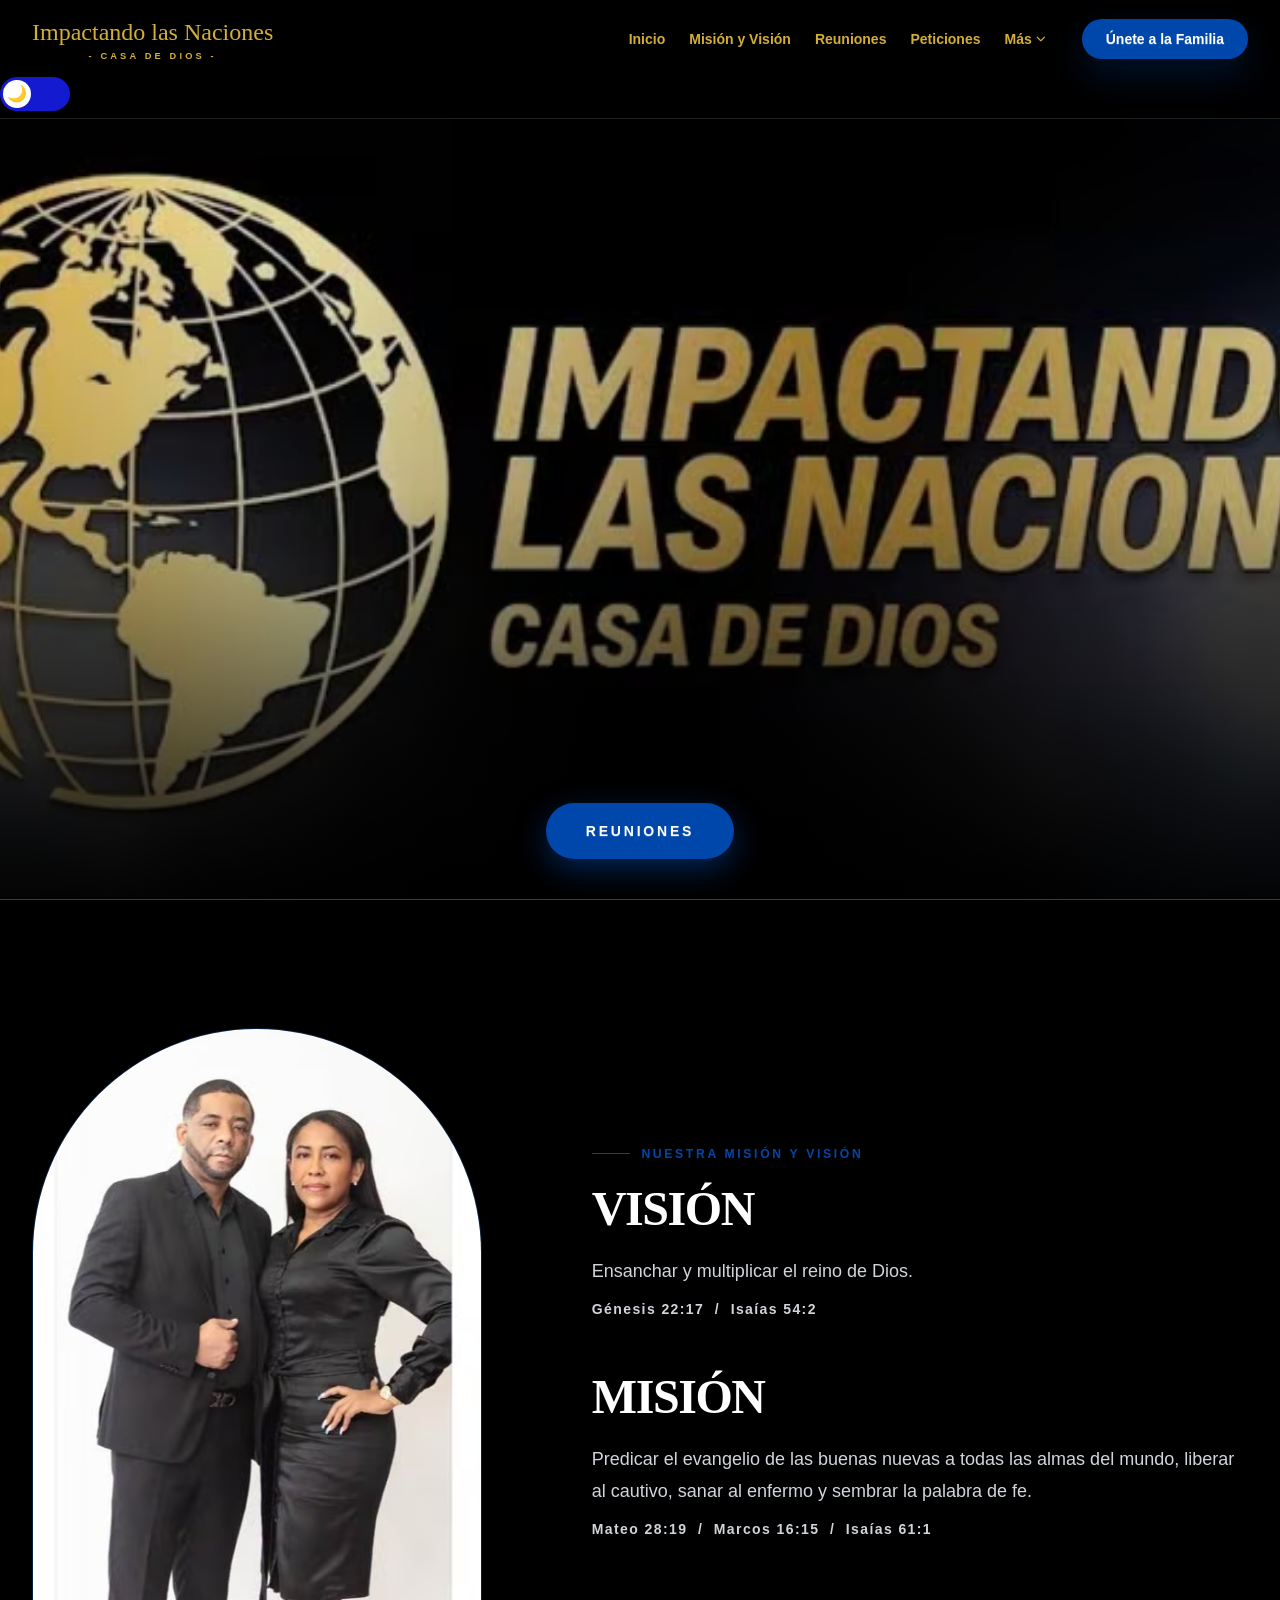
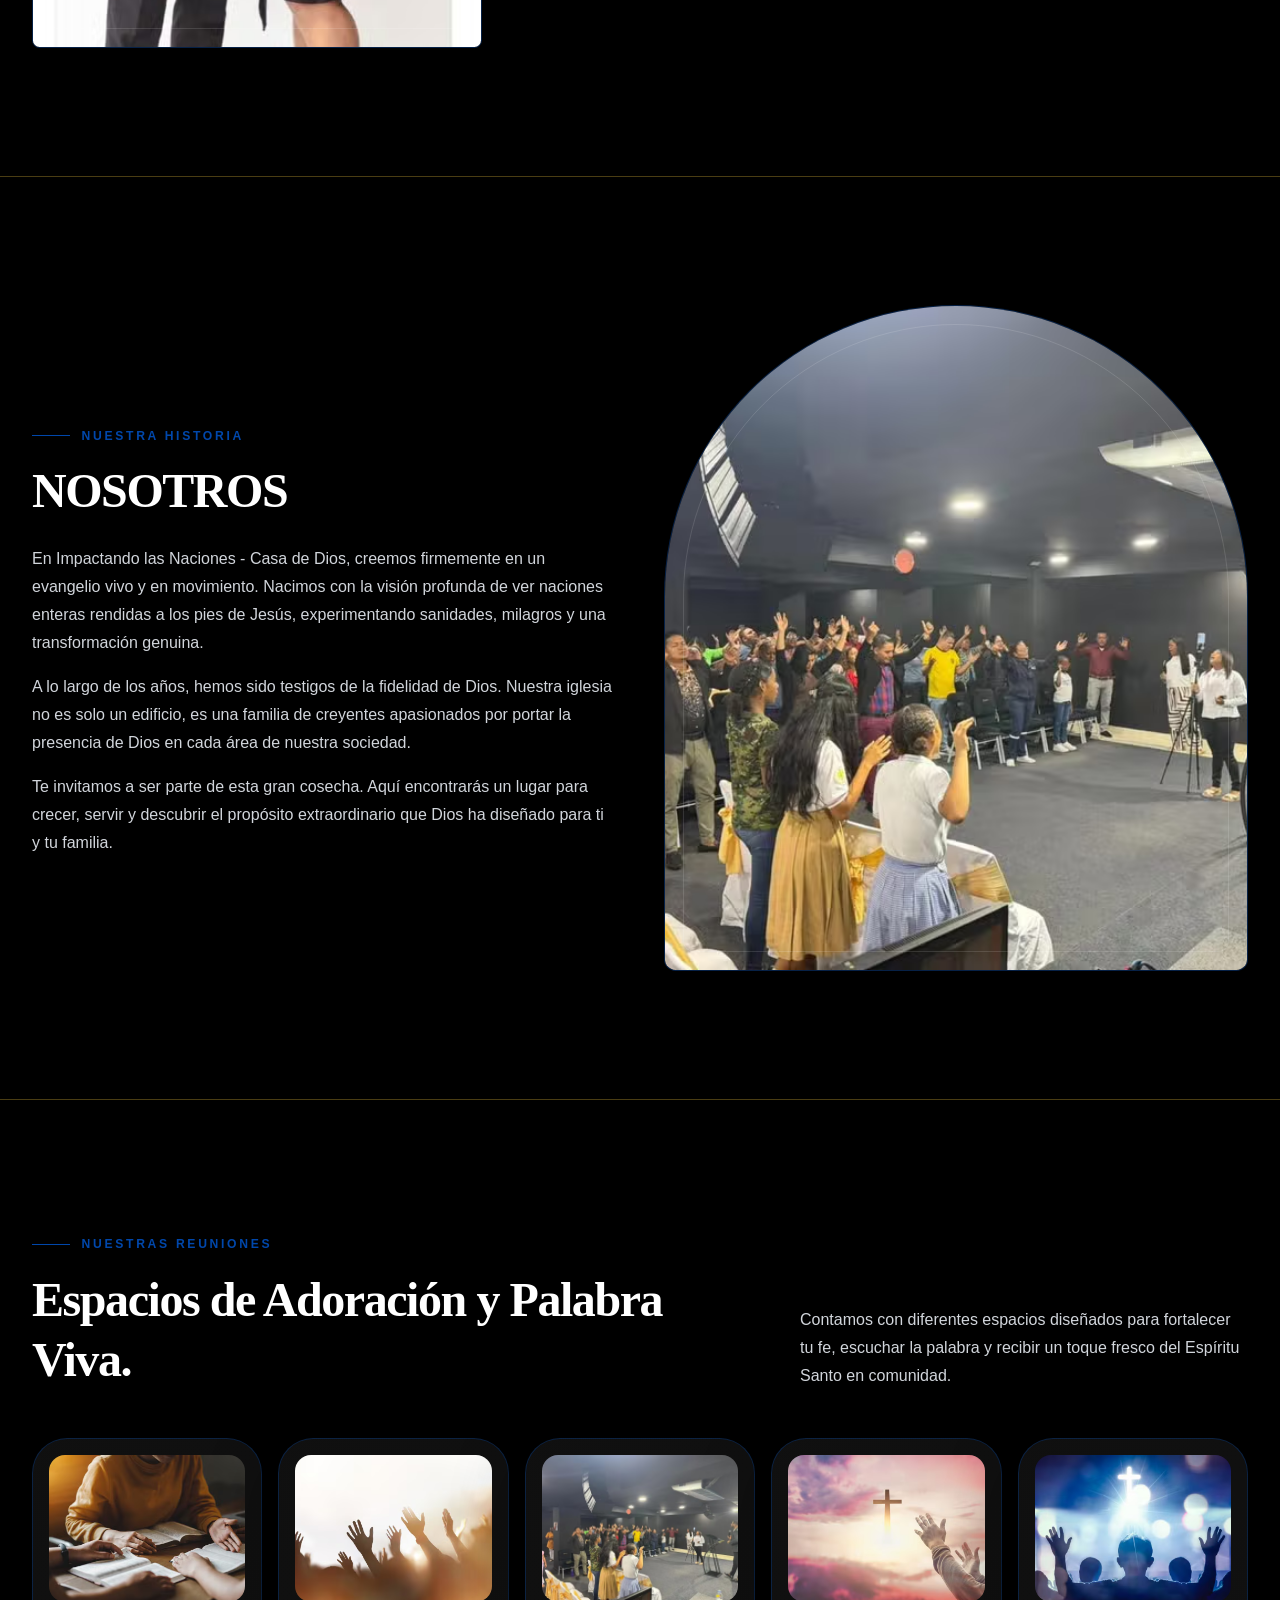
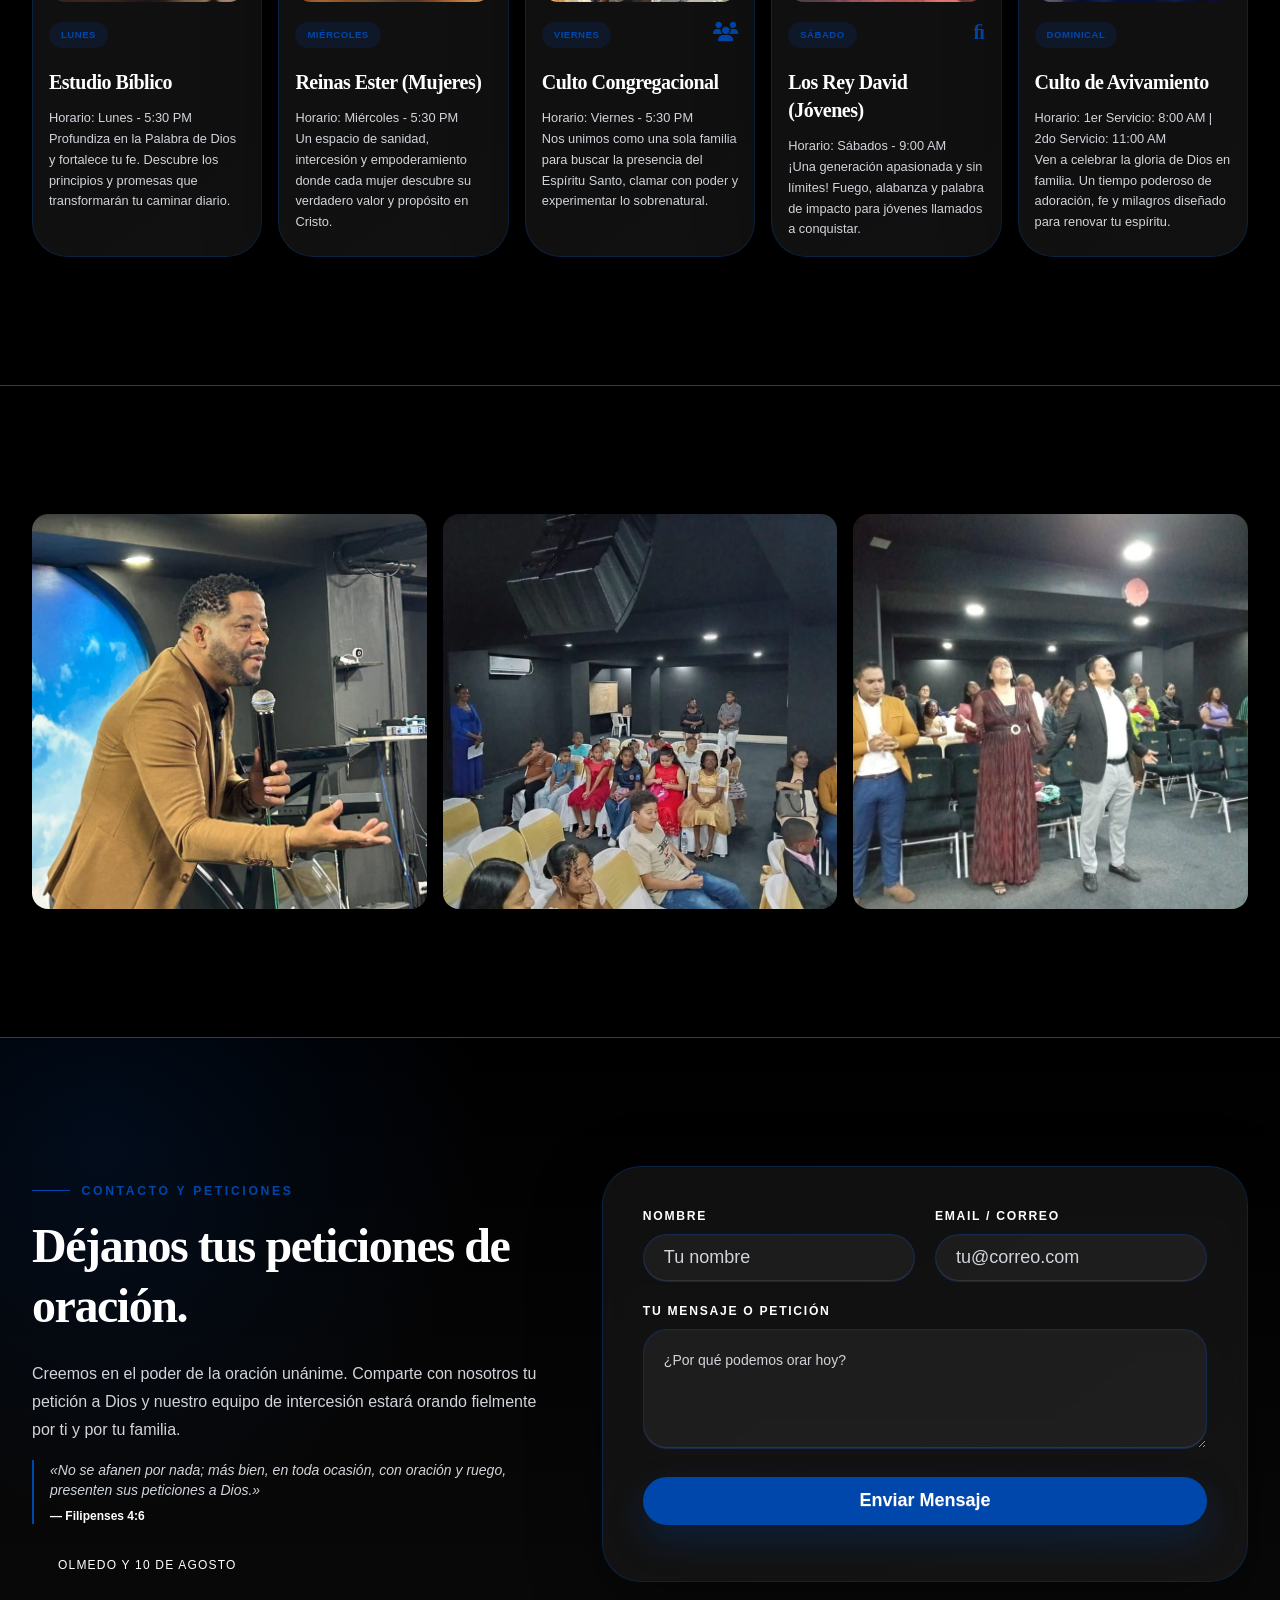
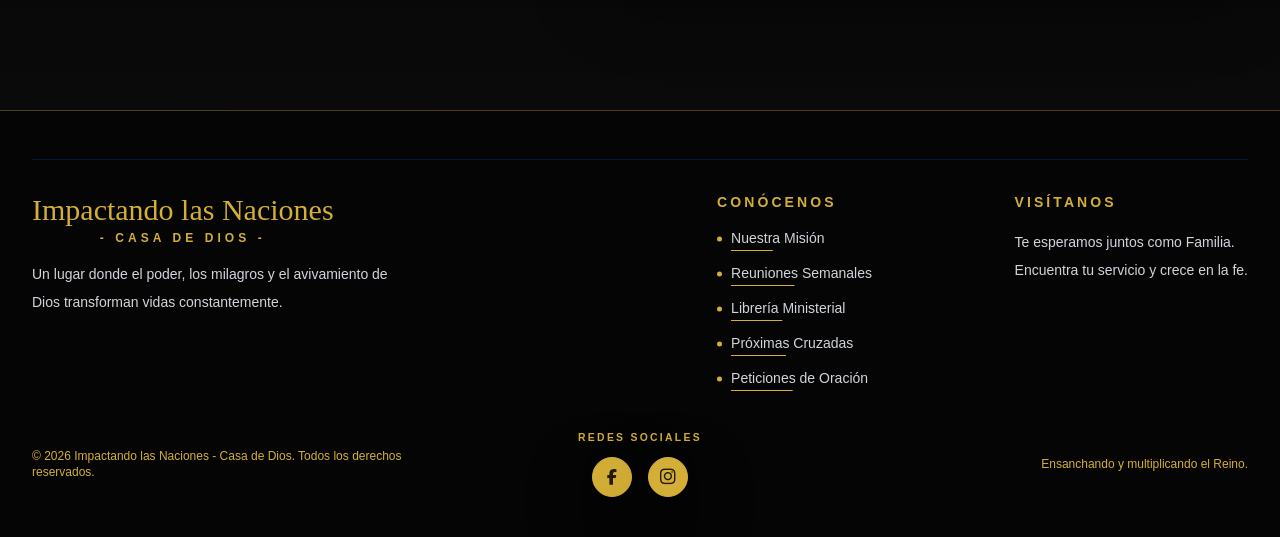
==== commit f1c5adec: "Ajuste responsive del hero" ====
--- a/index.html
+++ b/index.html
@@ -42,6 +42,128 @@
 <link rel="stylesheet" href="css/layout7f4a.css">
 
 <link rel="stylesheet" href="css/theme.css">
+
+<style>
+/* =========================================================
+   HERO - AJUSTE DEFINITIVO
+   ========================================================= */
+
+:root {
+    --site-header-height: 82px;
+}
+
+/* HEADER */
+.site-header {
+    min-height: var(--site-header-height);
+}
+
+/* HERO */
+#hero {
+    position: relative;
+    margin-top: var(--site-header-height);
+    min-height: calc(100svh - var(--site-header-height));
+    width: 100%;
+    overflow: hidden;
+}
+
+/* =========================================================
+   IMAGEN DEL HERO
+   ========================================================= */
+
+#hero .hero-logo-background {
+    position: absolute;
+    inset: 0;
+    z-index: 0;
+
+    width: 100%;
+    height: 100%;
+
+    background-repeat: no-repeat;
+
+    /*
+     * La imagen llena todo el hero.
+     * Mantiene sus proporciones.
+     */
+    background-size: cover;
+
+    background-position: center center;
+}
+
+/* =========================================================
+   BOTÓN REUNIONES
+   ========================================================= */
+
+#hero > div:last-of-type {
+    position: absolute;
+    left: 0;
+    right: 0;
+    bottom: 2.5rem;
+    z-index: 20;
+
+    display: flex;
+    justify-content: center;
+}
+
+
+/* =========================================================
+   TELÉFONOS
+   ========================================================= */
+
+@media (max-width: 767px) {
+
+    :root {
+        --site-header-height: 76px;
+    }
+
+    .site-header {
+        min-height: var(--site-header-height);
+    }
+
+    #hero {
+        margin-top: var(--site-header-height);
+        width: 100%;
+        min-height: calc(100svh - var(--site-header-height));
+        overflow: hidden;
+    }
+
+    /*
+     * EN TELÉFONO:
+     * mostramos la imagen completa de lado a lado.
+     * No usamos cover porque cover recorta los extremos.
+     */
+    #hero .hero-logo-background {
+        width: 100%;
+        height: 100%;
+
+        background-size: 100% 100%;
+        background-position: center center;
+        background-repeat: no-repeat;
+    }
+
+    /*
+     * Botón siempre abajo.
+     */
+    #hero > div:last-of-type {
+        bottom: 1.5rem;
+    }
+}
+
+/* =========================================================
+   TELÉFONOS MUY PEQUEÑOS
+   ========================================================= */
+
+@media (max-width: 380px) {
+
+    #hero .hero-logo-background {
+        background-size: cover;
+        background-position: center center;
+    }
+
+    #hero > div:last-of-type {
+        bottom: 1.25rem;
+    }
+}
+</style>
 
 </head>
 <body class="min-h-screen bg-[var(--background-color)] text-[var(--text-color)]" style="font-family: var(--font-body);">
@@ -163,7 +285,7 @@
 </header>
     <main id="top">
         <!-- Explain: Responsive hero section adopting intrinsic height on mobile, full-screen cover on desktop -->
-<section id="hero" class="relative flex w-full flex-col justify-center overflow-hidden bg-[var(--background-color)] min-h-[100svh] pt-24 pb-32 md:min-h-screen md:pt-0 md:pb-0 gold-divider">
+<section id="hero" class="relative flex w-full flex-col justify-center overflow-hidden bg-[var(--background-color)] pt-16 pb-24 md:min-h-0 md:pt-0 md:pb-0 gold-divider">
 
     <!-- Fondo del logo: cambia automáticamente según el modo -->
     <div class="hero-logo-background absolute inset-0 z-0"></div>
@@ -178,8 +300,9 @@
         </a>
     </div>
 
-</section>
-</section>        <!-- Explain: Church mission section highlighting revival and presence -->
+
+</section>    
+    <!-- Explain: Church mission section highlighting revival and presence -->
 <section id="about" class="section-pad gold-divider bg-[var(--background-color)] px-5 sm:px-8">
     <div class="mx-auto grid max-w-7xlx12 items-center gap-12 lg:grid-cols-[0.78fr_1fr]">
         <div class="relative order-2 lg:order-1">
@@ -239,69 +362,196 @@
         <div class="flex flex-col gap-5 md:flex-row md:items-end md:justify-between">
             <div>
                 <p class="section-kicker">Nuestras Reuniones</p>
-                <h2 class="mt-4 max-w-2xl text-4xl font-semibold leading-tight tracking-[-0.03em] sm:text-5xl" style="font-family: var(--font-heading);">Espacios de Adoración y Palabra Viva.</h2>
-            </div>
-            <p class="max-w-md text-base leading-7 text-[var(--text-muted)]">Contamos con diferentes espacios diseñados para fortalecer tu fe, escuchar la palabra y recibir un toque fresco del Espíritu Santo en comunidad.</p>
-        </div>
-                <div class="mt-12 flex snap-x snap-mandatory gap-4 overflow-x-auto pb-8 xl:grid xl:grid-cols-5 xl:overflow-x-visible xl:pb-0" style="scrollbar-width: thin;">
-                        <article class="class-card glass-panel flex w-[85vw] flex-none snap-center flex-col p-6! sm:w-[45vw] lg:w-[30vw] xl:w-auto xl:p-4!">
-                <div class="mb-5 overflow-hidden rounded-2xl">
-                    <img  alt="Los Rey David (Jóvenes)" sizes="(min-width: 1280px) 20vw, (min-width: 1024px) 30vw, (min-width: 768px) 45vw, 85vw" class="aspect-[4/3] w-full object-cover transition-transform duration-500 hover:scale-105" src="img/800_gi-6a6b75ac775dbaf3c.jpg" srcset="img/800_gi-6a6b75ac775dbaf3c.jpg 800w" data-sizes-auto="1">
-                </div>
-                <div class="flex items-start justify-between gap-2">
-                    <span class="rounded-full bg-[var(--sage-soft)] px-3 py-1.5 text-[0.6rem] font-bold uppercase tracking-wider text-[var(--sage-dark)]">SÁBADO</span>
-                    <i class="fa-solid fa-music text-xl text-[var(--accent-color)]"></i>
-                </div>
-                <h3 class="mt-5 text-xl font-semibold tracking-tight text-[var(--text-color)] 2xl:text-2xl" style="font-family: var(--font-heading);">Los Rey David (Jóvenes)</h3>
-                <p class="mt-3 flex-1 text-xs leading-relaxed text-[var(--text-muted)] sm:text-sm xl:text-[0.8rem]">Horario: Sábados - 9:00 AM<br>¡Una generación apasionada y sin límites! Fuego, alabanza y palabra de impacto para jóvenes llamados a conquistar.</p>
-            </article>
-                        <article class="class-card glass-panel flex w-[85vw] flex-none snap-center flex-col p-6! sm:w-[45vw] lg:w-[30vw] xl:w-auto xl:p-4!">
-                <div class="mb-5 overflow-hidden rounded-2xl">
-                    <img  alt="Culto Congregacional" sizes="(min-width: 1280px) 20vw, (min-width: 1024px) 30vw, (min-width: 768px) 45vw, 85vw" class="aspect-[4/3] w-full object-cover transition-transform duration-500 hover:scale-105" src="img/800_6a6c3d30acb16af3c.png" srcset="img/800_6a6c3d30acb16af3c.png 800w" data-sizes-auto="1">
-                </div>
-                <div class="flex items-start justify-between gap-2">
-                    <span class="rounded-full bg-[var(--sage-soft)] px-3 py-1.5 text-[0.6rem] font-bold uppercase tracking-wider text-[var(--sage-dark)]">VIERNES</span>
-                    <i class="fa-solid fa-users text-xl text-[var(--accent-color)]"></i>
-                </div>
-                <h3 class="mt-5 text-xl font-semibold tracking-tight text-[var(--text-color)] 2xl:text-2xl" style="font-family: var(--font-heading);">Culto Congregacional</h3>
-                <p class="mt-3 flex-1 text-xs leading-relaxed text-[var(--text-muted)] sm:text-sm xl:text-[0.8rem]">Horario: Viernes - 5:30 PM<br>Nos unimos como una sola familia para buscar la presencia del Espíritu Santo, clamar con poder y experimentar lo sobrenatural.</p>
-            </article>
-                        <article class="class-card glass-panel flex w-[85vw] flex-none snap-center flex-col p-6! sm:w-[45vw] lg:w-[30vw] xl:w-auto xl:p-4!">
-                <div class="mb-5 overflow-hidden rounded-2xl">
-                    <img  alt="Reinas Ester (Mujeres)" sizes="(min-width: 1280px) 20vw, (min-width: 1024px) 30vw, (min-width: 768px) 45vw, 85vw" class="aspect-[4/3] w-full object-cover transition-transform duration-500 hover:scale-105" src="img/800_gi-6a6b6a240c88aaf3c.jpg" srcset="img/800_gi-6a6b6a240c88aaf3c.jpg 800w" data-sizes-auto="1">
-                </div>
-                <div class="flex items-start justify-between gap-2">
-                    <span class="rounded-full bg-[var(--sage-soft)] px-3 py-1.5 text-[0.6rem] font-bold uppercase tracking-wider text-[var(--sage-dark)]">MIÉRCOLES</span>
-                    <i class="fa-solid fa-crown text-xl text-[var(--accent-color)]"></i>
-                </div>
-                <h3 class="mt-5 text-xl font-semibold tracking-tight text-[var(--text-color)] 2xl:text-2xl" style="font-family: var(--font-heading);">Reinas Ester (Mujeres)</h3>
-                <p class="mt-3 flex-1 text-xs leading-relaxed text-[var(--text-muted)] sm:text-sm xl:text-[0.8rem]">Horario: Miércoles - 5:30 PM<br>Un espacio de sanidad, intercesión y empoderamiento donde cada mujer descubre su verdadero valor y propósito en Cristo.</p>
-            </article>
-                        <article class="class-card glass-panel flex w-[85vw] flex-none snap-center flex-col p-6! sm:w-[45vw] lg:w-[30vw] xl:w-auto xl:p-4!">
-                <div class="mb-5 overflow-hidden rounded-2xl">
-                    <img  alt="Estudio Bíblico" sizes="(min-width: 1280px) 20vw, (min-width: 1024px) 30vw, (min-width: 768px) 45vw, 85vw" class="aspect-[4/3] w-full object-cover transition-transform duration-500 hover:scale-105" src="img/800_gi-6a6b6a240c886af3c.jpg" srcset="img/800_gi-6a6b6a240c886af3c.jpg 800w" data-sizes-auto="1">
-                </div>
-                <div class="flex items-start justify-between gap-2">
-                    <span class="rounded-full bg-[var(--sage-soft)] px-3 py-1.5 text-[0.6rem] font-bold uppercase tracking-wider text-[var(--sage-dark)]">LUNES</span>
-                    <i class="fa-solid fa-book text-xl text-[var(--accent-color)]"></i>
-                </div>
-                <h3 class="mt-5 text-xl font-semibold tracking-tight text-[var(--text-color)] 2xl:text-2xl" style="font-family: var(--font-heading);">Estudio Bíblico</h3>
-                <p class="mt-3 flex-1 text-xs leading-relaxed text-[var(--text-muted)] sm:text-sm xl:text-[0.8rem]">Horario: Lunes - 5:30 PM<br>Profundiza en la Palabra de Dios y fortalece tu fe. Descubre los principios y promesas que transformarán tu caminar diario.</p>
-            </article>
-                        <article class="class-card glass-panel flex w-[85vw] flex-none snap-center flex-col p-6! sm:w-[45vw] lg:w-[30vw] xl:w-auto xl:p-4!">
-                <div class="mb-5 overflow-hidden rounded-2xl">
-                    <img  alt="Culto de Avivamiento" sizes="(min-width: 1280px) 20vw, (min-width: 1024px) 30vw, (min-width: 768px) 45vw, 85vw" class="aspect-[4/3] w-full object-cover transition-transform duration-500 hover:scale-105" src="img/800_gi-6a6b6a240c882af3c.jpg" srcset="img/800_gi-6a6b6a240c882af3c.jpg 800w" data-sizes-auto="1">
-                </div>
-                <div class="flex items-start justify-between gap-2">
-                    <span class="rounded-full bg-[var(--sage-soft)] px-3 py-1.5 text-[0.6rem] font-bold uppercase tracking-wider text-[var(--sage-dark)]">DOMINICAL</span>
-                    <i class="fa-solid fa-fire text-xl text-[var(--accent-color)]"></i>
-                </div>
-                <h3 class="mt-5 text-xl font-semibold tracking-tight text-[var(--text-color)] 2xl:text-2xl" style="font-family: var(--font-heading);">Culto de Avivamiento</h3>
-                <p class="mt-3 flex-1 text-xs leading-relaxed text-[var(--text-muted)] sm:text-sm xl:text-[0.8rem]">Horario: 1er Servicio: 8:00 AM | 2do Servicio: 11:00 AM<br>Ven a celebrar la gloria de Dios en familia. Un tiempo poderoso de adoración, fe y milagros diseñado para renovar tu espíritu.</p>
-            </article>
-                                </div>
-    </div>
-</section>        <!-- Explain: Editable Photo Gallery section -->
+                <h2 class="mt-4 max-w-2xl text-4xl font-semibold leading-tight tracking-[-0.03em] sm:text-5xl" style="font-family: var(--font-heading);">
+                    Espacios de Adoración y Palabra Viva.
+                </h2>
+            </div>
+
+
+        <p class="max-w-md text-base leading-7 text-[var(--text-muted)]">
+            Contamos con diferentes espacios diseñados para fortalecer tu fe, escuchar la palabra y recibir un toque fresco del Espíritu Santo en comunidad.
+        </p>
+    </div>
+
+    <div class="mt-12 flex snap-x snap-mandatory gap-4 overflow-x-auto pb-8 xl:grid xl:grid-cols-5 xl:overflow-x-visible xl:pb-0" style="scrollbar-width: thin;">
+
+        <!-- =====================================================
+             LUNES - ESTUDIO BÍBLICO
+             IMAGEN: la que anteriormente estaba en MIÉRCOLES
+             ===================================================== -->
+        <article class="class-card glass-panel flex w-[85vw] flex-none snap-center flex-col p-6! sm:w-[45vw] lg:w-[30vw] xl:w-auto xl:p-4!">
+
+            <div class="mb-5 overflow-hidden rounded-2xl">
+                <img
+                    alt="Estudio Bíblico"
+                    sizes="(min-width: 1280px) 20vw, (min-width: 1024px) 30vw, (min-width: 768px) 45vw, 85vw"
+                    class="aspect-[4/3] w-full object-cover transition-transform duration-500 hover:scale-105"
+                    src="img/800_gi-6a6b6a240c88aaf3c.jpg"
+                    srcset="img/800_gi-6a6b6a240c88aaf3c.jpg 800w"
+                    data-sizes-auto="1"
+                >
+            </div>
+
+            <div class="flex items-start justify-between gap-2">
+                <span class="rounded-full bg-[var(--sage-soft)] px-3 py-1.5 text-[0.6rem] font-bold uppercase tracking-wider text-[var(--sage-dark)]">
+                    LUNES
+                </span>
+                <i class="fa-solid fa-book text-xl text-[var(--accent-color)]"></i>
+            </div>
+
+            <h3 class="mt-5 text-xl font-semibold tracking-tight text-[var(--text-color)] 2xl:text-2xl" style="font-family: var(--font-heading);">
+                Estudio Bíblico
+            </h3>
+
+            <p class="mt-3 flex-1 text-xs leading-relaxed text-[var(--text-muted)] sm:text-sm xl:text-[0.8rem]">
+                Horario: Lunes - 5:30 PM<br>
+                Profundiza en la Palabra de Dios y fortalece tu fe. Descubre los principios y promesas que transformarán tu caminar diario.
+            </p>
+        </article>
+
+
+        <!-- =====================================================
+             MIÉRCOLES - REINAS ESTER
+             IMAGEN: la que anteriormente estaba en LUNES
+             ===================================================== -->
+        <article class="class-card glass-panel flex w-[85vw] flex-none snap-center flex-col p-6! sm:w-[45vw] lg:w-[30vw] xl:w-auto xl:p-4!">
+
+            <div class="mb-5 overflow-hidden rounded-2xl">
+                <img
+                    alt="Reinas Ester (Mujeres)"
+                    sizes="(min-width: 1280px) 20vw, (min-width: 1024px) 30vw, (min-width: 768px) 45vw, 85vw"
+                    class="aspect-[4/3] w-full object-cover transition-transform duration-500 hover:scale-105"
+                    src="img/800_gi-6a6b6a240c886af3c.jpg"
+                    srcset="img/800_gi-6a6b6a240c886af3c.jpg 800w"
+                    data-sizes-auto="1"
+                >
+            </div>
+
+            <div class="flex items-start justify-between gap-2">
+                <span class="rounded-full bg-[var(--sage-soft)] px-3 py-1.5 text-[0.6rem] font-bold uppercase tracking-wider text-[var(--sage-dark)]">
+                    MIÉRCOLES
+                </span>
+                <i class="fa-solid fa-crown text-xl text-[var(--accent-color)]"></i>
+            </div>
+
+            <h3 class="mt-5 text-xl font-semibold tracking-tight text-[var(--text-color)] 2xl:text-2xl" style="font-family: var(--font-heading);">
+                Reinas Ester (Mujeres)
+            </h3>
+
+            <p class="mt-3 flex-1 text-xs leading-relaxed text-[var(--text-muted)] sm:text-sm xl:text-[0.8rem]">
+                Horario: Miércoles - 5:30 PM<br>
+                Un espacio de sanidad, intercesión y empoderamiento donde cada mujer descubre su verdadero valor y propósito en Cristo.
+            </p>
+        </article>
+
+
+        <!-- =====================================================
+             VIERNES - CULTO CONGREGACIONAL
+             ===================================================== -->
+        <article class="class-card glass-panel flex w-[85vw] flex-none snap-center flex-col p-6! sm:w-[45vw] lg:w-[30vw] xl:w-auto xl:p-4!">
+
+            <div class="mb-5 overflow-hidden rounded-2xl">
+                <img
+                    alt="Culto Congregacional"
+                    sizes="(min-width: 1280px) 20vw, (min-width: 1024px) 30vw, (min-width: 768px) 45vw, 85vw"
+                    class="aspect-[4/3] w-full object-cover transition-transform duration-500 hover:scale-105"
+                    src="img/800_6a6c3d30acb16af3c.png"
+                    srcset="img/800_6a6c3d30acb16af3c.png 800w"
+                    data-sizes-auto="1"
+                >
+            </div>
+
+            <div class="flex items-start justify-between gap-2">
+                <span class="rounded-full bg-[var(--sage-soft)] px-3 py-1.5 text-[0.6rem] font-bold uppercase tracking-wider text-[var(--sage-dark)]">
+                    VIERNES
+                </span>
+                <i class="fa-solid fa-users text-xl text-[var(--accent-color)]"></i>
+            </div>
+
+            <h3 class="mt-5 text-xl font-semibold tracking-tight text-[var(--text-color)] 2xl:text-2xl" style="font-family: var(--font-heading);">
+                Culto Congregacional
+            </h3>
+
+            <p class="mt-3 flex-1 text-xs leading-relaxed text-[var(--text-muted)] sm:text-sm xl:text-[0.8rem]">
+                Horario: Viernes - 5:30 PM<br>
+                Nos unimos como una sola familia para buscar la presencia del Espíritu Santo, clamar con poder y experimentar lo sobrenatural.
+            </p>
+        </article>
+
+
+        <!-- =====================================================
+             SÁBADO - LOS REY DAVID
+             ===================================================== -->
+        <article class="class-card glass-panel flex w-[85vw] flex-none snap-center flex-col p-6! sm:w-[45vw] lg:w-[30vw] xl:w-auto xl:p-4!">
+
+            <div class="mb-5 overflow-hidden rounded-2xl">
+                <img
+                    alt="Los Rey David (Jóvenes)"
+                    sizes="(min-width: 1280px) 20vw, (min-width: 1024px) 30vw, (min-width: 768px) 45vw, 85vw"
+                    class="aspect-[4/3] w-full object-cover transition-transform duration-500 hover:scale-105"
+                    src="img/800_gi-6a6b75ac775dbaf3c.jpg"
+                    srcset="img/800_gi-6a6b75ac775dbaf3c.jpg 800w"
+                    data-sizes-auto="1"
+                >
+            </div>
+
+            <div class="flex items-start justify-between gap-2">
+                <span class="rounded-full bg-[var(--sage-soft)] px-3 py-1.5 text-[0.6rem] font-bold uppercase tracking-wider text-[var(--sage-dark)]">
+                    SÁBADO
+                </span>
+                <i class="fa-solid fa-music text-xl text-[var(--accent-color)]"></i>
+            </div>
+
+            <h3 class="mt-5 text-xl font-semibold tracking-tight text-[var(--text-color)] 2xl:text-2xl" style="font-family: var(--font-heading);">
+                Los Rey David (Jóvenes)
+            </h3>
+
+            <p class="mt-3 flex-1 text-xs leading-relaxed text-[var(--text-muted)] sm:text-sm xl:text-[0.8rem]">
+                Horario: Sábados - 9:00 AM<br>
+                ¡Una generación apasionada y sin límites! Fuego, alabanza y palabra de impacto para jóvenes llamados a conquistar.
+            </p>
+        </article>
+
+
+        <!-- =====================================================
+             DOMINGO - CULTO DE AVIVAMIENTO
+             ===================================================== -->
+        <article class="class-card glass-panel flex w-[85vw] flex-none snap-center flex-col p-6! sm:w-[45vw] lg:w-[30vw] xl:w-auto xl:p-4!">
+
+            <div class="mb-5 overflow-hidden rounded-2xl">
+                <img
+                    alt="Culto de Avivamiento"
+                    sizes="(min-width: 1280px) 20vw, (min-width: 1024px) 30vw, (min-width: 768px) 45vw, 85vw"
+                    class="aspect-[4/3] w-full object-cover transition-transform duration-500 hover:scale-105"
+                    src="img/800_gi-6a6b6a240c882af3c.jpg"
+                    srcset="img/800_gi-6a6b6a240c882af3c.jpg 800w"
+                    data-sizes-auto="1"
+                >
+            </div>
+
+            <div class="flex items-start justify-between gap-2">
+                <span class="rounded-full bg-[var(--sage-soft)] px-3 py-1.5 text-[0.6rem] font-bold uppercase tracking-wider text-[var(--sage-dark)]">
+                    DOMINICAL
+                </span>
+                <i class="fa-solid fa-fire text-xl text-[var(--accent-color)]"></i>
+            </div>
+
+            <h3 class="mt-5 text-xl font-semibold tracking-tight text-[var(--text-color)] 2xl:text-2xl" style="font-family: var(--font-heading);">
+                Culto de Avivamiento
+            </h3>
+
+            <p class="mt-3 flex-1 text-xs leading-relaxed text-[var(--text-muted)] sm:text-sm xl:text-[0.8rem]">
+                Horario: 1er Servicio: 8:00 AM | 2do Servicio: 11:00 AM<br>
+                Ven a celebrar la gloria de Dios en familia. Un tiempo poderoso de adoración, fe y milagros diseñado para renovar tu espíritu.
+            </p>
+        </article>
+
+    </div>
+</div>
+
+
+</section>
+       <!-- Explain: Editable Photo Gallery section -->
 <section id="fotos" class="section-pad gold-divider bg-[var(--background-color)] px-5 sm:px-8">
     <div class="mx-auto max-w-7xlx12">
                 <div class="grid grid-cols-1 gap-4 sm:grid-cols-2 lg:grid-cols-3">
@@ -320,44 +570,114 @@
         <!-- Explain: Prayer request form and church inquiry sections -->
 <section id="contact" class="section-pad contact-section gold-divider px-5 sm:px-8">
     <div class="mx-auto grid max-w-7xlx12 gap-10 lg:grid-cols-[0.82fr_1fr] lg:items-center">
+
+        <!-- Información de Peticiones -->
         <div>
             <p class="section-kicker">Contacto y Peticiones</p>
-            <h2 class="mt-4 max-w-2xl text-4xl font-semibold leading-tight tracking-[-0.03em] sm:text-5xl" style="font-family: var(--font-heading);">Déjanos tus peticiones de oración.</h2>
-            <p class="mt-6 max-w-xl text-base leading-7 text-[var(--text-muted)]">Creemos en el poder de la oración unánime. Comparte con nosotros tu petición a Dios y nuestro equipo de intercesión estará orando fielmente por ti y por tu familia.</p>
-            <blockquote class="mt-4 border-l-2 border-[var(--accent-color)] pl-4 italic text-sm text-[var(--text-muted)] max-w-xl">
+
+            <h2 class="mt-4 max-w-2xl text-4xl font-semibold leading-tight tracking-[-0.03em] sm:text-5xl"
+                style="font-family: var(--font-heading);">
+                Déjanos tus peticiones de oración.
+            </h2>
+
+            <p class="mt-6 max-w-xl text-base leading-7 text-[var(--text-muted)]">
+                Creemos en el poder de la oración unánime. Comparte con nosotros tu petición a Dios
+                y nuestro equipo de intercesión estará orando fielmente por ti y por tu familia.
+            </p>
+
+            <blockquote class="mt-4 max-w-xl border-l-2 border-[var(--accent-color)] pl-4 italic text-sm text-[var(--text-muted)]">
                 «No se afanen por nada; más bien, en toda ocasión, con oración y ruego, presenten sus peticiones a Dios.»<br>
-                <span class="block mt-2 font-semibold not-italic text-xs text-[var(--text-color)]">— Filipenses 4:6</span>
+                <span class="mt-2 block text-xs font-semibold not-italic text-[var(--text-color)]">
+                    — Filipenses 4:6
+                </span>
             </blockquote>
+
             <div class="mt-8 flex items-center gap-3 text-sm text-[var(--text-muted)]">
                 <i class="fa-solid fa-location-dot text-lg text-[var(--accent-color)]"></i>
-                <span class="font-medium uppercase tracking-widest text-xs text-[var(--text-color)]">Olmedo y 10 de Agosto</span>
-            </div>
-        </div>
-        <form id="bookingForm" class="booking-form glass-panel hidden lg:block" novalidate>
+
+                <span class="text-xs font-medium uppercase tracking-widest text-[var(--text-color)]">
+                    Olmedo y 10 de Agosto
+                </span>
+            </div>
+        </div>
+
+
+        <!-- FORMULARIO DE PETICIONES -->
+        <form id="bookingForm"
+              class="booking-form glass-panel w-full"
+              novalidate>
+
             <input type="hidden" name="recaptchaToken" value="">
+
             <div class="grid gap-5 sm:grid-cols-2">
+
                 <fieldset>
-                    <label for="bookingName" class="form-label">Nombre</label>
-                    <input id="bookingName" name="name" type="text" required autocomplete="name" class="input input-lg w-full rounded-full border border-[var(--glass-border)] bg-[var(--field-bg)] px-5 text-[var(--text-color)] placeholder:text-[var(--text-muted)] focus:border-[var(--accent-color)] focus:outline-none" placeholder="Tu nombre">
+                    <label for="bookingName" class="form-label">
+                        Nombre
+                    </label>
+
+                    <input
+                        id="bookingName"
+                        name="name"
+                        type="text"
+                        required
+                        autocomplete="name"
+                        class="input input-lg w-full rounded-full border border-[var(--glass-border)] bg-[var(--field-bg)] px-5 text-[var(--text-color)] placeholder:text-[var(--text-muted)] focus:border-[var(--accent-color)] focus:outline-none"
+                        placeholder="Tu nombre">
                 </fieldset>
+
+
                 <fieldset>
-                    <label for="bookingEmail" class="form-label">Email / Correo</label>
-                    <input id="bookingEmail" name="email" type="email" required autocomplete="email" class="input input-lg w-full rounded-full border border-[var(--glass-border)] bg-[var(--field-bg)] px-5 text-[var(--text-color)] placeholder:text-[var(--text-muted)] focus:border-[var(--accent-color)] focus:outline-none" placeholder="tu@correo.com">
+                    <label for="bookingEmail" class="form-label">
+                        Email / Correo
+                    </label>
+
+                    <input
+                        id="bookingEmail"
+                        name="email"
+                        type="email"
+                        required
+                        autocomplete="email"
+                        class="input input-lg w-full rounded-full border border-[var(--glass-border)] bg-[var(--field-bg)] px-5 text-[var(--text-color)] placeholder:text-[var(--text-muted)] focus:border-[var(--accent-color)] focus:outline-none"
+                        placeholder="tu@correo.com">
                 </fieldset>
+
+
                 <fieldset class="sm:col-span-2">
-                    <label for="bookingMessage" class="form-label">Tu Mensaje o Petición</label>
-                    <textarea id="bookingMessage" name="message" required class="textarea w-full rounded-3xl border border-[var(--glass-border)] bg-[var(--field-bg)] p-5 text-[var(--text-color)] placeholder:text-[var(--text-muted)] focus:border-[var(--accent-color)] focus:outline-none min-h-[120px]" placeholder="¿Por qué podemos orar hoy?"></textarea>
+                    <label for="bookingMessage" class="form-label">
+                        Tu Mensaje o Petición
+                    </label>
+
+                    <textarea
+                        id="bookingMessage"
+                        name="message"
+                        required
+                        class="textarea min-h-[120px] w-full rounded-3xl border border-[var(--glass-border)] bg-[var(--field-bg)] p-5 text-[var(--text-color)] placeholder:text-[var(--text-muted)] focus:border-[var(--accent-color)] focus:outline-none"
+                        placeholder="¿Por qué podemos orar hoy?"></textarea>
                 </fieldset>
-            </div>
-            <button type="submit" class="btn btn-lg mt-7 min-h-12 w-full rounded-full border-0 bg-[var(--button-color)] text-[var(--text-color)] shadow-[var(--shadow-button)] transition-all duration-300 hover:bg-[var(--primary-hover)] focus:outline-none focus:ring-2 focus:ring-[var(--accent-color)]">Enviar Mensaje</button>
-            <p class="form-status mt-4 text-sm" data-form-status="booking" role="status" aria-live="polite"></p>
+
+            </div>
+
+
+            <button
+                type="submit"
+                class="btn btn-lg mt-7 min-h-12 w-full rounded-full border-0 bg-[var(--button-color)] text-[var(--text-color)] shadow-[var(--shadow-button)] transition-all duration-300 hover:bg-[var(--primary-hover)] focus:outline-none focus:ring-2 focus:ring-[var(--accent-color)]">
+                Enviar Mensaje
+            </button>
+
+
+            <p
+                class="form-status mt-4 text-sm"
+                data-form-status="booking"
+                role="status"
+                aria-live="polite">
+            </p>
+
         </form>
+
     </div>
 </section>
 
-<div class="mobile-book-bar md:hidden" id="mobileBookBar">
-    <button type="button" id="mobileBookButton" class="btn min-h-12 w-full rounded-full border-0 bg-[var(--button-color)] text-[var(--text-color)] shadow-[var(--shadow-button)]">Escríbenos</button>
-</div>
 
 <div id="bookingOverlay" class="booking-overlay" aria-hidden="true">
     <div class="booking-overlay-panel">
@@ -390,7 +710,8 @@
     </div>
 </div>
     </main>
-    <footer class="bg-[var(--footer-bg)] px-5 pb-24 pt-8 text-[var(--text-color)] sm:px-8 sm:pb-24 md:pb-10 lg:pt-12">
+   
+<footer class="bg-[var(--footer-bg)] px-5 pb-24 pt-8 text-[var(--text-color)] sm:px-8 sm:pb-24 md:pb-10 lg:pt-12">
 
     <div class="mx-auto max-w-7xlx12 border-t border-[var(--glass-border)] pt-6 lg:pt-8">
 
@@ -399,7 +720,7 @@
             <!-- LOGO Y DESCRIPCIÓN -->
             <div class="flex flex-col items-center text-center lg:items-start lg:text-left">
 
-                <a href="#top"
+                <a href="index.html#top"
                    class="inline-flex flex-col items-center text-center transition-opacity duration-300 hover:opacity-70">
 
                     <span
@@ -435,23 +756,28 @@
 
                     <div class="mt-4 grid gap-3 text-sm">
 
-                        <a href="#about" class="footer-link">
+                        <!-- Lleva a Misión y Visión del INDEX -->
+                        <a href="index.html#about" class="footer-link">
                             Nuestra Misión
                         </a>
 
-                        <a href="#services" class="footer-link">
+                        <!-- Lleva a Reuniones del INDEX -->
+                        <a href="index.html#services" class="footer-link">
                             Reuniones Semanales
                         </a>
 
-                        <a href="#libros" class="footer-link">
+                        <!-- Lleva a la página LIBROS -->
+                        <a href="libros.html" class="footer-link">
                             Librería Ministerial
                         </a>
 
-                        <a href="#crusades" class="footer-link">
+                        <!-- Lleva a la página CRUZADAS -->
+                        <a href="cruzadas.html" class="footer-link">
                             Próximas Cruzadas
                         </a>
 
-                        <a href="#contact" class="footer-link">
+                        <!-- Lleva a Peticiones del INDEX -->
+                        <a href="index.html#contact" class="footer-link">
                             Peticiones de Oración
                         </a>
 
@@ -499,6 +825,7 @@
 
             <div class="flex items-center justify-center gap-4">
 
+                <!-- FACEBOOK -->
                 <a
                     href="https://www.facebook.com/share/1GqzgHxJHP/"
                     target="_blank"
@@ -510,6 +837,7 @@
 
                 </a>
 
+                <!-- INSTAGRAM -->
                 <a
                     href="https://www.instagram.com/impact.lasnaciones_casadedios?igsh=MW51MGdleDI1ZWJvZQ=="
                     target="_blank"
@@ -535,100 +863,144 @@
 
 </footer>
 
+
+
+
 <!-- Modal: Acompañamiento y Consolidación (Únete a la Familia) -->
 <dialog id="joinModal" class="modal modal-bottom sm:modal-middle">
     <div class="modal-box p-0 max-w-4xl bg-[var(--background-color)] rounded-t-3xl sm:rounded-3xl shadow-2xl border border-[var(--glass-border)] flex flex-col max-h-[90svh] overflow-hidden">
+
         <!-- Botón Cerrar (Sticky Mobile / Absoluto Desktop) -->
-        <div class="sticky top-0 z-50 flex shrink-0 items-center justify-end border-b border-white/5 bg-[#0a0a0a]/95 p-3 backdrop-blur-md sm:absolute sm:right-2 sm:top-2 sm:border-0 sm:bg-transparent">
-            <button type="button" onclick="document.getElementById('joinModal').close()" class="btn btn-sm btn-circle btn-ghost text-white sm:text-[var(--text-muted)] hover:bg-white/20" aria-label="Cerrar">
+        <div class="sticky top-0 z-50 flex shrink-0 items-center justify-end border-b border-[var(--border-color)] bg-[var(--surface-color)]/95 p-3 backdrop-blur-md sm:absolute sm:right-2 sm:top-2 sm:border-0 sm:bg-transparent">
+            <button type="button" onclick="document.getElementById('joinModal').close()" class="btn btn-sm btn-circle btn-ghost text-[var(--text-muted)] hover:bg-[var(--background-color)]/10 hover:text-[var(--text-color)]" aria-label="Cerrar">
                 <i class="fa-solid fa-xmark"></i>
             </button>
         </div>
-        
+
         <!-- Contenedor con Scroll -->
         <div class="flex w-full flex-col md:flex-row overflow-y-auto overscroll-contain">
+
             <!-- LADO IZQUIERDO -->
             <div class="flex w-full shrink-0 flex-col justify-center bg-[var(--surface-color)] p-6 sm:p-10 md:w-5/12 text-[var(--text-color)] relative">
+
                 <p class="text-[0.65rem] font-bold uppercase tracking-[0.2em] text-[var(--accent-color)] mb-4">
                     Acompañamiento y Consolidación
                 </p>
+
                 <h3 class="text-3xl font-semibold mb-6" style="font-family: var(--font-heading);">
                     ¡Bienvenido a Casa!
                 </h3>
-                
+
                 <blockquote class="border-l-2 border-[var(--accent-color)] pl-4 italic text-sm text-[var(--text-muted)] mb-8">
                     «Así que ya no son extraños ni forasteros, sino conciudadanos de los santos y miembros de la familia de Dios.»<br>
-                    <span class="block mt-2 font-semibold not-italic text-xs text-[var(--text-color)]">— Efesios 2:19</span>
+
+                    <span class="block mt-2 font-semibold not-italic text-xs text-[var(--text-color)]">
+                        — Efesios 2:19
+                    </span>
                 </blockquote>
-                
+
                 <div class="mt-auto rounded-xl bg-[var(--background-color)]/40 border border-[var(--border-color)] p-4">
+
                     <div class="flex items-center gap-2 mb-2">
                         <i class="fa-solid fa-lock text-[var(--accent-color)] text-sm"></i>
-                        <p class="text-xs font-semibold text-white uppercase tracking-wider">Confidencialidad</p>
-                    </div>
+
+                        <p class="text-xs font-semibold text-[var(--text-color)] uppercase tracking-wider">
+                            Confidencialidad
+                        </p>
+                    </div>
+
                     <p class="text-xs text-[var(--text-muted)] leading-relaxed">
                         Tus datos son totalmente confidenciales. La información que compartas aquí será utilizada únicamente por nuestro equipo ministerial para darte la bienvenida, orar por tus necesidades y brindarte un acompañamiento personal en tu caminar de fe.
                     </p>
                 </div>
             </div>
-            
+
             <!-- LADO DERECHO -->
-            <div class="flex w-full shrink-0 flex-col justify-center bg-[#FAF9F6] p-6 sm:p-10 md:w-7/12 text-[#111827]">
-                <h4 class="text-2xl font-bold mb-2" style="font-family: var(--font-heading);">¡Queremos conocerte y caminar contigo!</h4>
-                <p class="text-sm text-[#4B5563] mb-6">Déjanos tus datos a continuación para ponernos en contacto contigo:</p>
-                
+            <div class="flex w-full shrink-0 flex-col justify-center bg-[var(--surface-color)] p-6 sm:p-10 md:w-7/12 text-[var(--text-color)]">
+
+                <h4 class="text-2xl font-bold mb-2" style="font-family: var(--font-heading);">
+                    ¡Queremos conocerte y caminar contigo!
+                </h4>
+
+                <p class="text-sm text-[var(--text-muted)] mb-6">
+                    Déjanos tus datos a continuación para ponernos en contacto contigo:
+                </p>
+
                 <form id="joinForm" class="grid gap-5" novalidate>
                     <input type="hidden" name="recaptchaToken" value="">
-                    
+
                     <div class="grid grid-cols-1 sm:grid-cols-2 gap-5">
+
                         <fieldset>
-                            <label class="block text-xs font-bold text-[#374151] uppercase mb-1.5">Nombre *</label>
-                            <input type="text" name="firstName" required class="input bg-white text-[#111827] border-[#D1D5DB] w-full text-sm rounded-lg focus:border-[var(--accent-color)] focus:outline-none">
+                            <label class="block text-xs font-bold text-[var(--text-color)] uppercase mb-1.5">
+                                Nombre *
+                            </label>
+
+                            <input type="text" name="firstName" required class="input bg-[var(--field-bg)] text-[var(--text-color)] border-[var(--border-color)] w-full text-sm rounded-lg focus:border-[var(--accent-color)] focus:outline-none">
                         </fieldset>
+
                         <fieldset>
-                            <label class="block text-xs font-bold text-[#374151] uppercase mb-1.5">Apellido *</label>
-                            <input type="text" name="lastName" required class="input bg-white text-[#111827] border-[#D1D5DB] w-full text-sm rounded-lg focus:border-[var(--accent-color)] focus:outline-none">
+                            <label class="block text-xs font-bold text-[var(--text-color)] uppercase mb-1.5">
+                                Apellido *
+                            </label>
+
+                            <input type="text" name="lastName" required class="input bg-[var(--field-bg)] text-[var(--text-color)] border-[var(--border-color)] w-full text-sm rounded-lg focus:border-[var(--accent-color)] focus:outline-none">
                         </fieldset>
                     </div>
-                    
+
                     <fieldset>
-                        <label class="block text-xs font-bold text-[#374151] uppercase mb-1.5">Teléfono / WhatsApp *</label>
+                        <label class="block text-xs font-bold text-[var(--text-color)] uppercase mb-1.5">
+                            Teléfono / WhatsApp *
+                        </label>
+
                         <div class="flex gap-2">
-                            <select name="phoneCode" class="select bg-white text-[#111827] border-[#D1D5DB] text-sm rounded-lg w-[4.5rem] p-0 px-2 sm:w-28 sm:px-4 shrink-0 focus:border-[var(--accent-color)] focus:outline-none">
+
+                            <select name="phoneCode" class="select bg-[var(--field-bg)] text-[var(--text-color)] border-[var(--border-color)] text-sm rounded-lg w-[4.5rem] p-0 px-2 sm:w-28 sm:px-4 shrink-0 focus:border-[var(--accent-color)] focus:outline-none">
+
                                 <option value="+593">🇪🇨 +593</option>
                                 <option value="+57">🇨🇴 +57</option>
                                 <option value="+51">🇵🇪 +51</option>
                                 <option value="+1">🇺🇸 +1</option>
                                 <option value="">Otro</option>
+
                             </select>
-                            <input type="tel" name="phone" required class="input bg-white text-[#111827] border-[#D1D5DB] w-full text-sm rounded-lg focus:border-[var(--accent-color)] focus:outline-none" placeholder="99 999 9999">
+
+                            <input type="tel" name="phone" required class="input bg-[var(--field-bg)] text-[var(--text-color)] border-[var(--border-color)] w-full text-sm rounded-lg focus:border-[var(--accent-color)] focus:outline-none" placeholder="99 999 9999">
                         </div>
                     </fieldset>
-                    
+
                     <fieldset>
-                        <label class="block text-xs font-bold text-[#374151] uppercase mb-1.5">Correo Electrónico *</label>
-                        <input type="email" name="email" required class="input bg-white text-[#111827] border-[#D1D5DB] w-full text-sm rounded-lg focus:border-[var(--accent-color)] focus:outline-none" placeholder="tu@correo.com">
+                        <label class="block text-xs font-bold text-[var(--text-color)] uppercase mb-1.5">
+                            Correo Electrónico *
+                        </label>
+
+                        <input type="email" name="email" required class="input bg-[var(--field-bg)] text-[var(--text-color)] border-[var(--border-color)] w-full text-sm rounded-lg focus:border-[var(--accent-color)] focus:outline-none" placeholder="tu@correo.com">
                     </fieldset>
-                    
+
                     <button type="submit" class="btn mt-2 min-h-12 w-full rounded-lg border-0 bg-[var(--button-color)] text-white shadow-[var(--shadow-button)] transition-all hover:bg-[var(--primary-hover)]">
                         Enviar mis datos
                     </button>
+
                     <p class="form-status text-xs text-center min-h-[1rem] pb-4 sm:pb-0" data-form-status="join" aria-live="polite"></p>
                 </form>
             </div>
         </div>
     </div>
+
     <form method="dialog" class="modal-backdrop bg-[var(--background-color)]/80 backdrop-blur-sm">
         <button class="cursor-default">close</button>
     </form>
 </dialog>
 
+
+
 <!-- Modal: Siembra en las Naciones (Donación) -->
 <dialog id="donationModal" class="modal modal-bottom sm:modal-middle">
-    <div class="modal-box p-0 max-w-2xl bg-[#FAF9F6] text-[#111827] rounded-t-3xl sm:rounded-3xl shadow-2xl border border-[var(--glass-border)] flex flex-col max-h-[90svh] overflow-hidden">
+    <div class="modal-box p-0 max-w-2xl bg-[var(--surface-color)] text-[var(--text-color)] rounded-t-3xl sm:rounded-3xl shadow-2xl border border-[var(--glass-border)] flex flex-col max-h-[90svh] overflow-hidden">
+
         <!-- Botón Cerrar (Sticky Mobile / Absoluto Desktop) -->
-        <div class="sticky top-0 z-50 flex shrink-0 items-center justify-end border-b border-[#D1D5DB] bg-[#FAF9F6]/95 p-3 backdrop-blur-md sm:absolute sm:right-2 sm:top-2 sm:border-0 sm:bg-transparent">
-            <button type="button" onclick="document.getElementById('donationModal').close()" class="btn btn-sm btn-circle btn-ghost text-[#4B5563] hover:bg-[var(--background-color)]/10 hover:text-black" aria-label="Cerrar">
+        <div class="sticky top-0 z-50 flex shrink-0 items-center justify-end border-b border-[var(--border-color)] bg-[var(--surface-color)]/95 p-3 backdrop-blur-md sm:absolute sm:right-2 sm:top-2 sm:border-0 sm:bg-transparent">
+            <button type="button" onclick="document.getElementById('donationModal').close()" class="btn btn-sm btn-circle btn-ghost text-[var(--text-muted)] hover:bg-[var(--background-color)]/10 hover:text-[var(--text-color)]" aria-label="Cerrar">
                 <i class="fa-solid fa-xmark"></i>
             </button>
         </div>
@@ -639,34 +1011,56 @@
                 <h3 class="text-2xl font-semibold mb-2" style="font-family: var(--font-heading);">
                     Siembra en las Naciones
                 </h3>
-                <p class="text-sm text-[#4B5563] mb-0">
+
+                <p class="text-sm text-[var(--text-muted)] mb-0">
                     Tu generosidad hace posible expandir el evangelio y transformar vidas.
                 </p>
             </div>
 
             <div class="grid gap-4 sm:grid-cols-2 mb-6">
-                <div class="rounded-xl border border-[#D1D5DB] bg-white p-4 shadow-sm text-center flex flex-col justify-center">
+
+                <div class="rounded-xl border border-[var(--border-color)] bg-[var(--surface-color)] p-4 shadow-sm text-center flex flex-col justify-center">
                     <div class="mb-2 text-[0.65rem] font-extrabold uppercase tracking-wider text-[var(--accent-color)]">
                         BANCO PICHINCHA
                     </div>
-                    <div class="text-xs font-semibold text-[#6B7280] mb-1">Cta. Ahorros</div>
-                    <div class="text-base font-bold tracking-widest text-[#111827] mb-1.5" style="font-family: var(--font-heading);">
-                        CTA #2204568910
-                    </div>
-                    <div class="text-[0.65rem] uppercase tracking-widest text-[#6B7280]">
-                        Titular: Impactando Las Naciones
+
+                    <div class="text-xs font-semibold text-[var(--text-muted)] mb-1">
+                        Cta. Ahorros
+                    </div>
+
+                     <div class="text-xs font-semibold text-[var(--text-muted)] mb-1">
+                        C.I : 0801864059
+                    </div>
+
+                    <div class="text-base font-bold tracking-widest text-[var(--text-color)] mb-1.5" style="font-family: var(--font-heading);">
+                        CTA #2209760178
+                    </div>
+
+                    <div class="text-[0.65rem] uppercase tracking-widest text-[var(--text-muted)]">
+                        Titular: Avilez Ortiz Maria Alexandra 
                     </div>
                 </div>
-                <div class="rounded-xl border border-[#D1D5DB] bg-white p-4 shadow-sm text-center flex flex-col justify-center">
+
+                <div class="rounded-xl border border-[var(--border-color)] bg-[var(--surface-color)] p-4 shadow-sm text-center flex flex-col justify-center">
                     <div class="mb-2 text-[0.65rem] font-extrabold uppercase tracking-wider text-[var(--accent-color)]">
                         BANCO GUAYAQUIL
                     </div>
-                    <div class="text-xs font-semibold text-[#6B7280] mb-1">Cta. Ahorros / Corriente</div>
-                    <div class="text-base font-bold tracking-widest text-[#111827] mb-1.5" style="font-family: var(--font-heading);">
-                        CTA #[Número de cuenta]
-                    </div>
-                    <div class="text-[0.65rem] uppercase tracking-widest text-[#6B7280]">
-                        Titular: Impactando Las Naciones
+
+                    <div class="text-xs font-semibold text-[var(--text-muted)] mb-1">
+                        Cta. Ahorros 
+                    </div>
+
+                     <div class="text-xs font-semibold text-[var(--text-muted)] mb-1">
+                        C.I : 0852124049
+                    </div>
+
+
+                    <div class="text-base font-bold tracking-widest text-[var(--text-color)] mb-1.5" style="font-family: var(--font-heading);">
+                        CTA # 0024533331
+                    </div>
+
+                    <div class="text-[0.65rem] uppercase tracking-widest text-[var(--text-muted)]">
+                        Titular: Santana Ramirez Edwin Junior
                     </div>
                 </div>
             </div>
@@ -675,21 +1069,32 @@
                 <input type="hidden" name="recaptchaToken" value="">
 
                 <div class="grid grid-cols-1 sm:grid-cols-2 gap-4">
+
                     <fieldset>
-                        <label class="block text-xs font-bold text-[#374151] uppercase mb-1.5">Nombre y Apellido (Opcional)</label>
-                        <input type="text" name="fullName" class="input input-sm bg-white text-[#111827] border-[#D1D5DB] w-full text-sm rounded-lg focus:border-[var(--accent-color)] focus:outline-none" placeholder="Donación anónima">
+                        <label class="block text-xs font-bold text-[var(--text-color)] uppercase mb-1.5">
+                            Nombre y Apellido (Opcional)
+                        </label>
+
+                        <input type="text" name="fullName" class="input input-sm bg-[var(--field-bg)] text-[var(--text-color)] border-[var(--border-color)] w-full text-sm rounded-lg focus:border-[var(--accent-color)] focus:outline-none" placeholder="Donación anónima">
                     </fieldset>
 
                     <fieldset>
-                        <label class="block text-xs font-bold text-[#374151] uppercase mb-1.5">Teléfono / WhatsApp (Opcional)</label>
-                        <input type="tel" name="phone" class="input input-sm bg-white text-[#111827] border-[#D1D5DB] w-full text-sm rounded-lg focus:border-[var(--accent-color)] focus:outline-none" placeholder="99 999 9999">
+                        <label class="block text-xs font-bold text-[var(--text-color)] uppercase mb-1.5">
+                            Teléfono / WhatsApp (Opcional)
+                        </label>
+
+                        <input type="tel" name="phone" class="input input-sm bg-[var(--field-bg)] text-[var(--text-color)] border-[var(--border-color)] w-full text-sm rounded-lg focus:border-[var(--accent-color)] focus:outline-none" placeholder="99 999 9999">
                     </fieldset>
                 </div>
 
                 <div class="grid grid-cols-1 sm:grid-cols-2 gap-4">
+
                     <fieldset>
-                        <label class="block text-xs font-bold text-[#374151] uppercase mb-1.5">Banco transferido</label>
-                        <select name="bank" class="select select-sm bg-white text-[#111827] border-[#D1D5DB] w-full text-sm rounded-lg focus:border-[var(--accent-color)] focus:outline-none">
+                        <label class="block text-xs font-bold text-[var(--text-color)] uppercase mb-1.5">
+                            Banco transferido
+                        </label>
+
+                        <select name="bank" class="select select-sm bg-[var(--field-bg)] text-[var(--text-color)] border-[var(--border-color)] w-full text-sm rounded-lg focus:border-[var(--accent-color)] focus:outline-none">
                             <option value="">Opcional - Selecciona</option>
                             <option value="Banco Pichincha">Banco Pichincha</option>
                             <option value="Banco Guayaquil">Banco Guayaquil</option>
@@ -698,17 +1103,25 @@
                     </fieldset>
 
                     <fieldset>
-                        <label class="block text-xs font-bold text-[#374151] uppercase mb-1.5">Monto Donado ($ USD)</label>
-                        <input type="text" name="amount" class="input input-sm bg-white text-[#111827] border-[#D1D5DB] w-full text-sm rounded-lg focus:border-[var(--accent-color)] focus:outline-none" placeholder="Ej: 50.00 (Opcional)">
+                        <label class="block text-xs font-bold text-[var(--text-color)] uppercase mb-1.5">
+                            Monto Donado ($ USD)
+                        </label>
+
+                        <input type="text" name="amount" class="input input-sm bg-[var(--field-bg)] text-[var(--text-color)] border-[var(--border-color)] w-full text-sm rounded-lg focus:border-[var(--accent-color)] focus:outline-none" placeholder="Ej: 50.00 (Opcional)">
                     </fieldset>
                 </div>
 
-                <div class="mt-2 rounded-xl bg-[#F3F4F6] p-4 border border-[#E5E7EB] flex flex-col gap-2 sm:flex-row sm:items-center sm:text-left sm:gap-4">
-                    <blockquote class="italic text-xs text-[#4B5563] sm:w-[55%]">
+                <div class="mt-2 rounded-xl bg-[var(--surface-color)] p-4 border border-[var(--border-color)] flex flex-col gap-2 sm:flex-row sm:items-center sm:text-left sm:gap-4">
+
+                    <blockquote class="italic text-xs text-[var(--text-muted)] sm:w-[55%]">
                         «Cada uno dé como propuso en su corazón: no con tristeza, ni por necesidad, porque Dios ama al dador alegre.»
-                        <span class="block mt-1 font-semibold not-italic text-xs text-[#111827]">— 2 Corintios 9:7</span>
+
+                        <span class="block mt-1 font-semibold not-italic text-xs text-[var(--text-color)]">
+                            — 2 Corintios 9:7
+                        </span>
                     </blockquote>
-                    <p class="text-xs leading-relaxed text-[#374151] sm:w-[45%]">
+
+                    <p class="text-xs leading-relaxed text-[var(--text-color)] sm:w-[45%]">
                         Cada semilla es muy importante. Agradecemos tu generosidad y oramos para que Dios multiplique tu vida.
                     </p>
                 </div>
@@ -716,14 +1129,17 @@
                 <button type="submit" class="btn mt-4 min-h-[3rem] w-full rounded-lg border-0 bg-[#f7be1d] font-bold text-[#251a00] shadow-[var(--shadow-button)] transition-all hover:scale-[0.98]">
                     Registrar Donación
                 </button>
+
                 <p class="form-status text-xs text-center min-h-[1rem] pb-4 sm:pb-0 mt-2" data-form-status="donation" aria-live="polite"></p>
             </form>
         </div>
     </div>
+
     <form method="dialog" class="modal-backdrop bg-[var(--background-color)]/80 backdrop-blur-sm">
         <button class="cursor-default" tabindex="-1">close</button>
     </form>
 </dialog>
+
 
 <!-- Modal: Registro a Cruzada -->
 <dialog id="crusadeModal" class="modal modal-bottom sm:modal-middle">
--- a/css/theme7f4a.css
+++ b/css/theme7f4a.css
@@ -146,14 +146,15 @@
    HERO - LOGO Y FONDO SEGÚN EL TEMA
    =========================================================== */
 
-/* MODO OSCURO */
 .hero-logo-background {
     position: absolute;
     inset: 0;
+
     background-image: url("../img/800_6a6babfc90a27af3c.png");
+
+    background-repeat: no-repeat;
     background-size: cover;
-    background-position: center;
-    background-repeat: no-repeat;
+    background-position: center center;
 }
 
 /* MODO CLARO */
@@ -161,6 +162,19 @@
     background-image: url("../img/Logo-degradado.png");
 }
 
+
+/* ===========================================================
+   AJUSTE DEL HERO PARA TELÉFONOS
+   =========================================================== */
+
+@media (max-width: 767px) {
+
+    .hero-logo-background {
+        background-size: auto 100%;
+        background-position: center center;
+    }
+
+}
 
 /* ===========================================================
    OVERLAY DEL HERO
--- a/css/main7f4a.css
+++ b/css/main7f4a.css
@@ -8,6 +8,7 @@
     color: var(--text-color);
     scroll-padding-top: 92px;
 }
+
 
 body {
     margin: 0;
@@ -33,3 +34,4 @@
     background: var(--accent-color);
     color: #ffffff;
 }
+
--- a/css/components7f4a.css
+++ b/css/components7f4a.css
@@ -257,3 +257,49 @@
         border-radius: 999px 999px 2rem 2rem;
     }
 }
+
+
+/* =========================================================
+   FORMULARIO DE PETICIONES - MÓVIL
+   ========================================================= */
+
+.booking-overlay {
+    position: fixed;
+    inset: 0;
+    z-index: 9999;
+    display: none;
+    width: 100%;
+    height: 100dvh;
+    padding: 1rem;
+    overflow-y: auto;
+    background: rgba(0, 0, 0, 0.75);
+    align-items: flex-start;
+    justify-content: center;
+}
+
+.booking-overlay.is-open {
+    display: flex;
+}
+
+.booking-overlay-panel {
+    width: 100%;
+    max-width: 600px;
+    margin: 1rem auto;
+    padding: 1.25rem;
+    border-radius: 1.5rem;
+    background: var(--surface-color);
+    color: var(--text-color);
+    box-shadow: 0 20px 60px rgba(0, 0, 0, 0.35);
+}
+
+@media (min-width: 768px) {
+    .booking-overlay {
+        padding: 2rem;
+        align-items: center;
+    }
+
+    .booking-overlay-panel {
+        margin: auto;
+        padding: 2rem;
+    }
+}
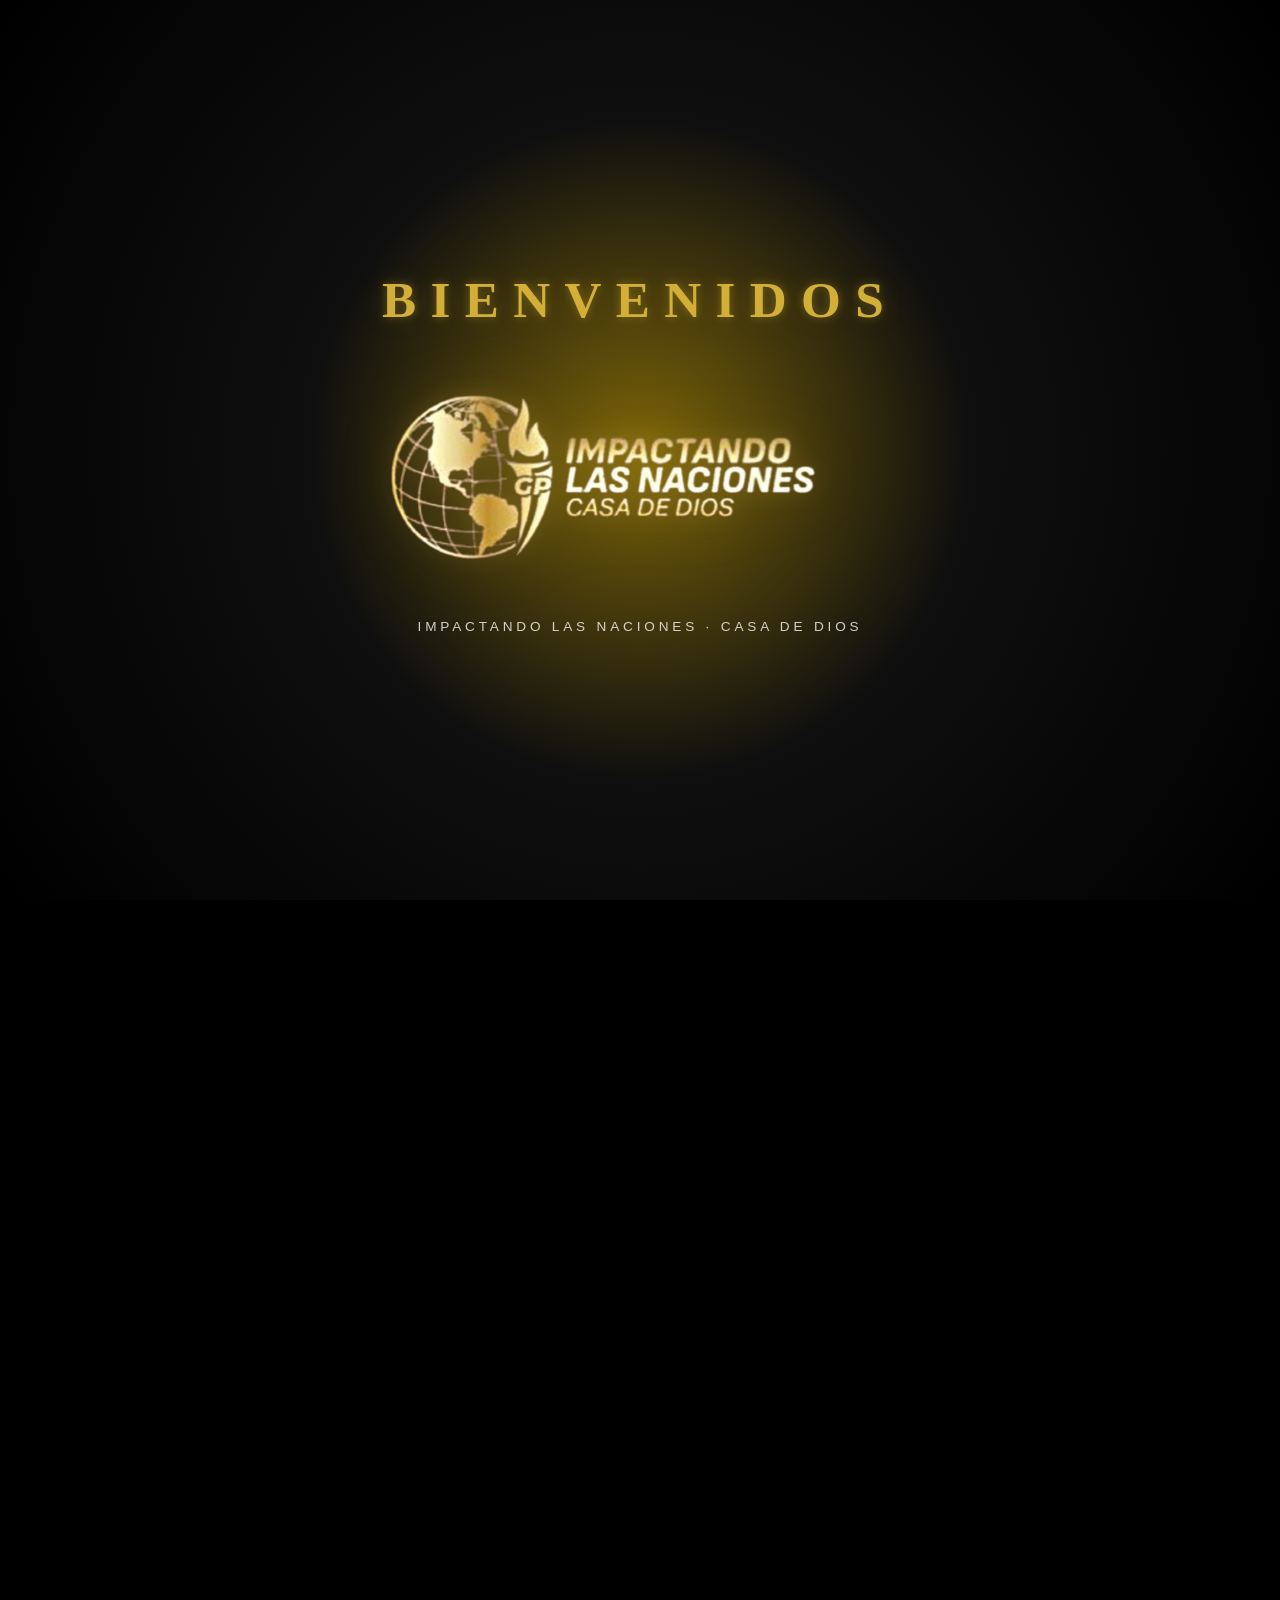
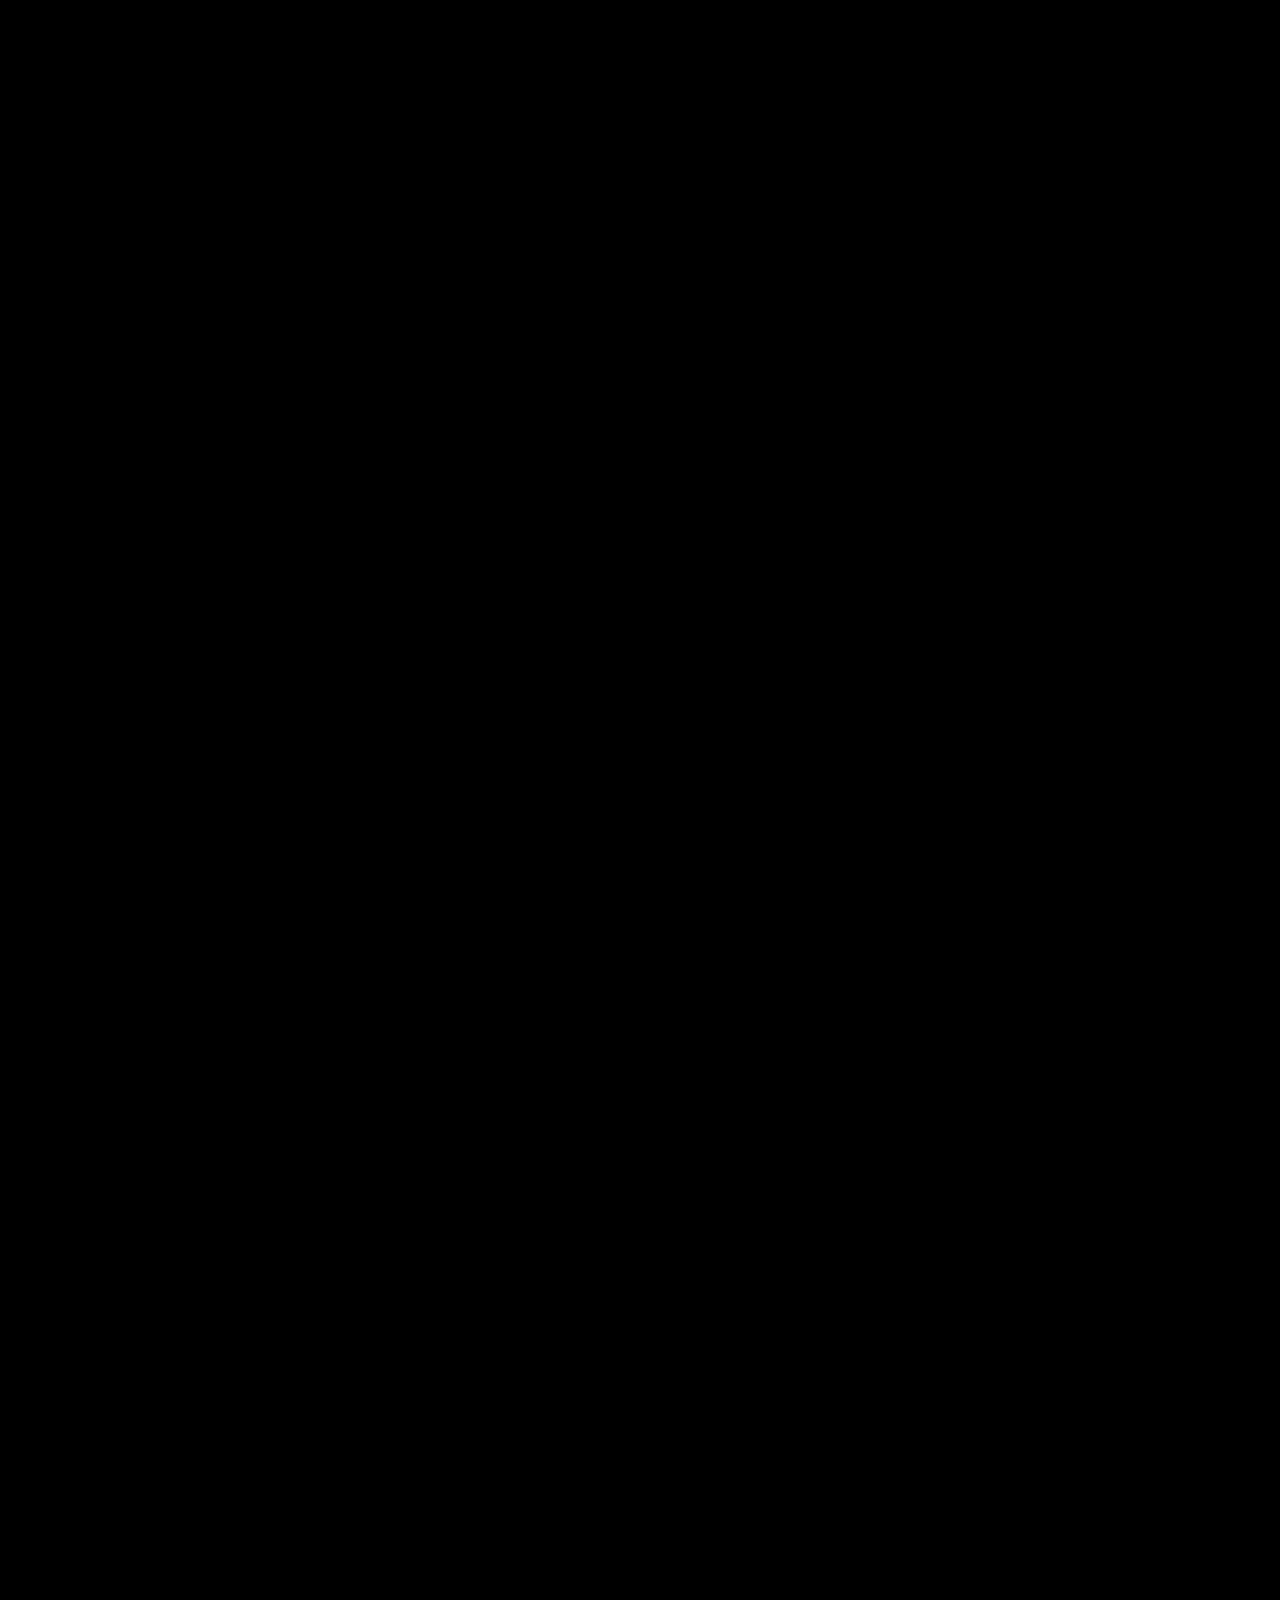
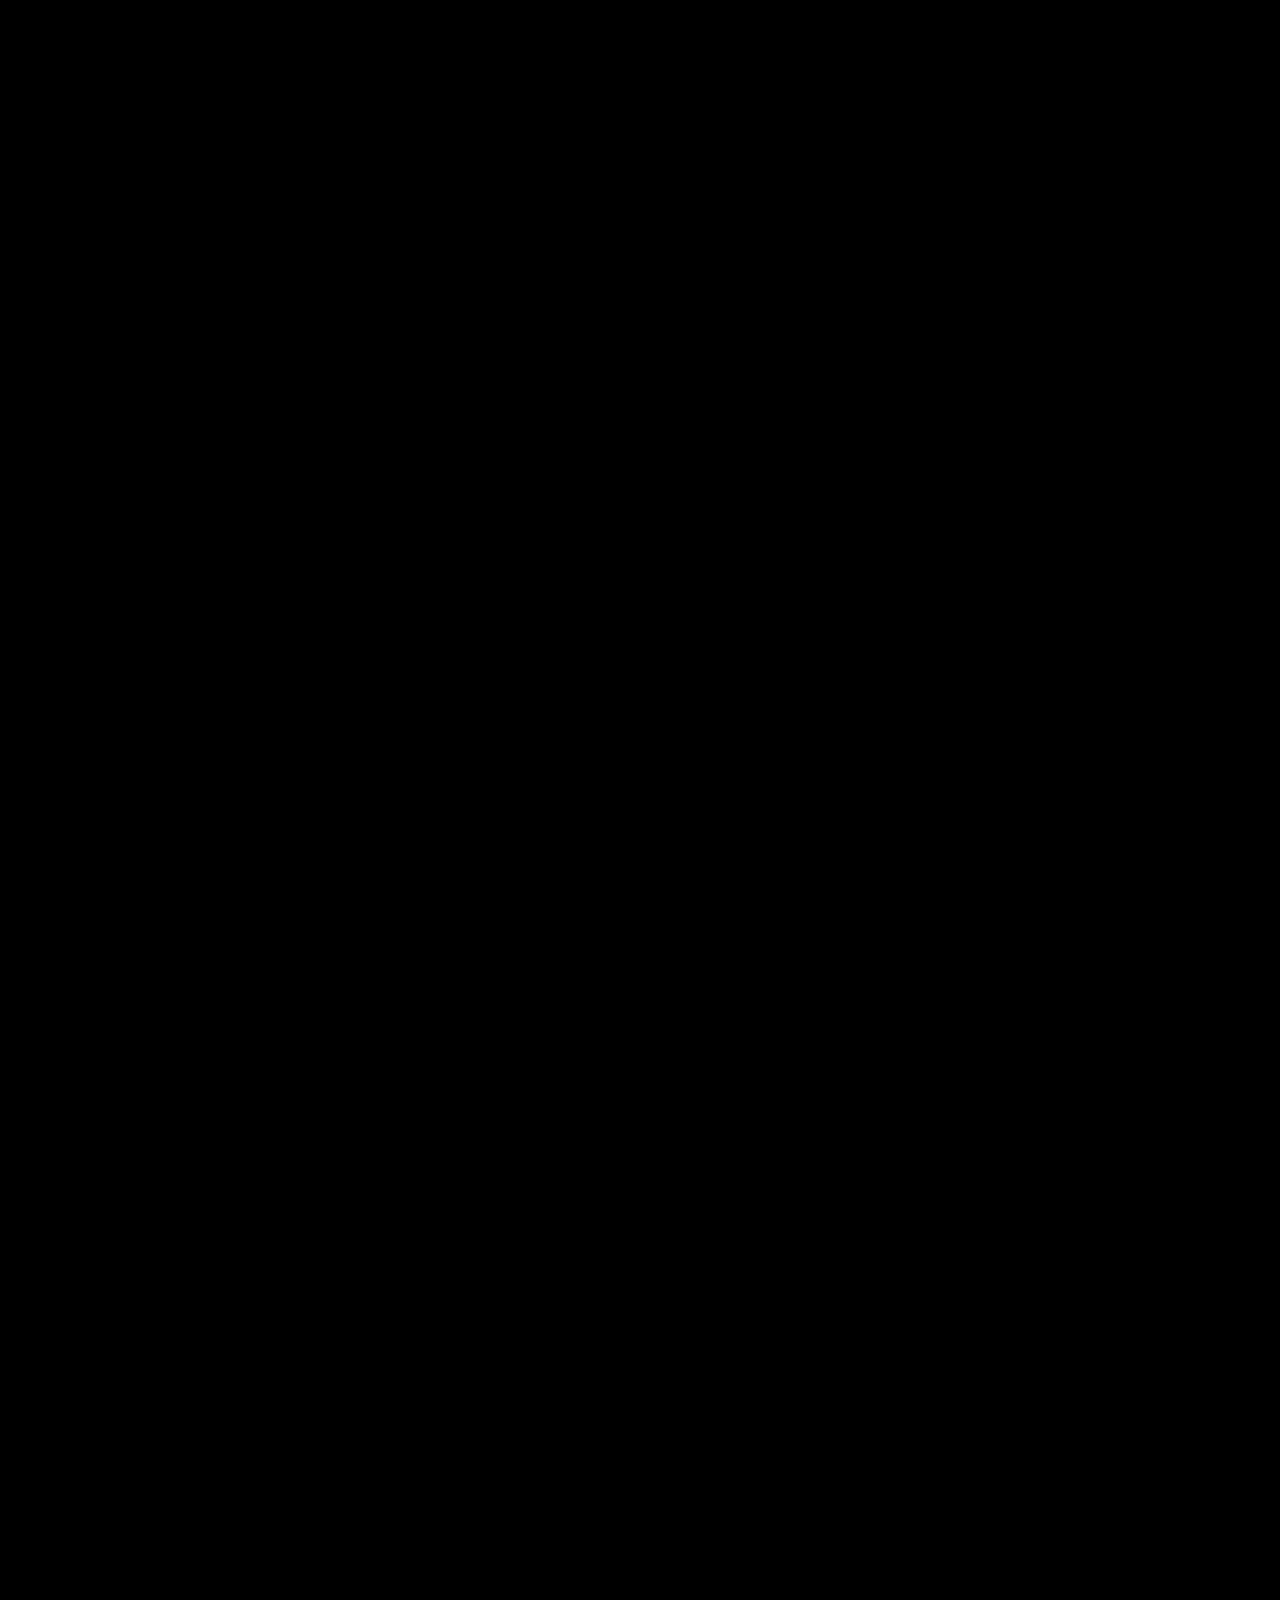
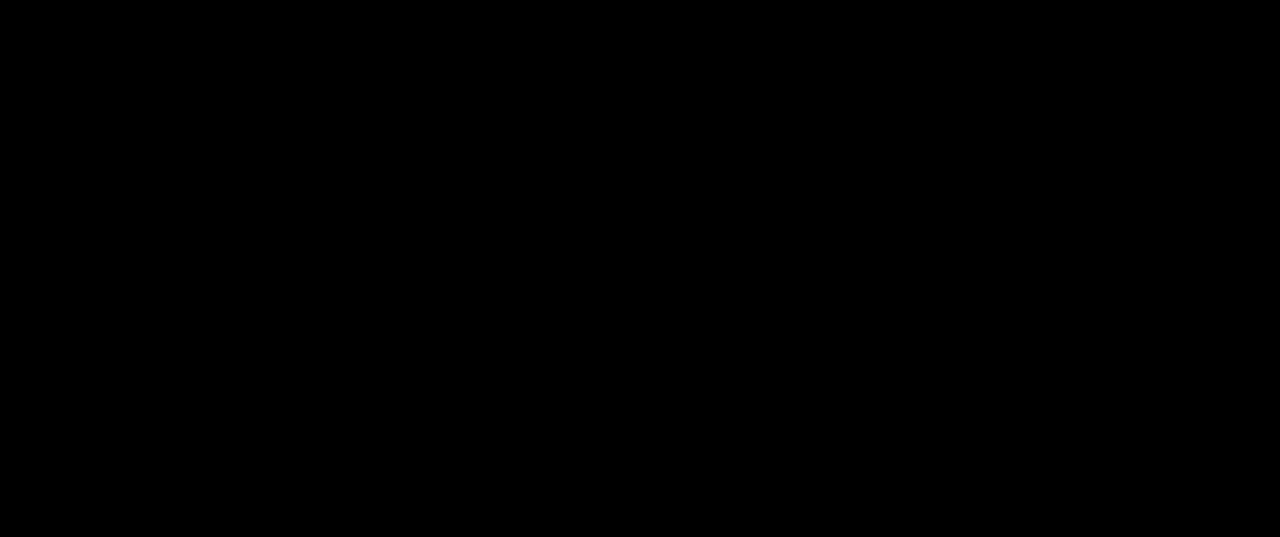
==== commit d9ecd5ef: "Versión final del sitio web" ====
--- a/index.html
+++ b/index.html
@@ -43,130 +43,40 @@
 
 <link rel="stylesheet" href="css/theme.css">
 
-<style>
-/* =========================================================
-   HERO - AJUSTE DEFINITIVO
-   ========================================================= */
-
-:root {
-    --site-header-height: 82px;
-}
-
-/* HEADER */
-.site-header {
-    min-height: var(--site-header-height);
-}
-
-/* HERO */
-#hero {
-    position: relative;
-    margin-top: var(--site-header-height);
-    min-height: calc(100svh - var(--site-header-height));
-    width: 100%;
-    overflow: hidden;
-}
-
-/* =========================================================
-   IMAGEN DEL HERO
-   ========================================================= */
-
-#hero .hero-logo-background {
-    position: absolute;
-    inset: 0;
-    z-index: 0;
-
-    width: 100%;
-    height: 100%;
-
-    background-repeat: no-repeat;
-
-    /*
-     * La imagen llena todo el hero.
-     * Mantiene sus proporciones.
-     */
-    background-size: cover;
-
-    background-position: center center;
-}
-
-/* =========================================================
-   BOTÓN REUNIONES
-   ========================================================= */
-
-#hero > div:last-of-type {
-    position: absolute;
-    left: 0;
-    right: 0;
-    bottom: 2.5rem;
-    z-index: 20;
-
-    display: flex;
-    justify-content: center;
-}
-
-
-/* =========================================================
-   TELÉFONOS
-   ========================================================= */
-
-@media (max-width: 767px) {
-
-    :root {
-        --site-header-height: 76px;
+
+
+<link rel="stylesheet" href="css/welcome.css">
+
+<script>
+(function () {
+
+    const key =
+        "impactando_naciones_welcome_seen_v2";
+
+    if (
+        sessionStorage.getItem(key) === "true"
+    ) {
+
+        document.documentElement.classList.add(
+            "welcome-seen"
+        );
+
+    } else {
+
+        document.documentElement.classList.add(
+            "welcome-active"
+        );
+
     }
 
-    .site-header {
-        min-height: var(--site-header-height);
-    }
-
-    #hero {
-        margin-top: var(--site-header-height);
-        width: 100%;
-        min-height: calc(100svh - var(--site-header-height));
-        overflow: hidden;
-    }
-
-    /*
-     * EN TELÉFONO:
-     * mostramos la imagen completa de lado a lado.
-     * No usamos cover porque cover recorta los extremos.
-     */
-    #hero .hero-logo-background {
-        width: 100%;
-        height: 100%;
-
-        background-size: 100% 100%;
-        background-position: center center;
-        background-repeat: no-repeat;
-    }
-
-    /*
-     * Botón siempre abajo.
-     */
-    #hero > div:last-of-type {
-        bottom: 1.5rem;
-    }
-}
-
-/* =========================================================
-   TELÉFONOS MUY PEQUEÑOS
-   ========================================================= */
-
-@media (max-width: 380px) {
-
-    #hero .hero-logo-background {
-        background-size: cover;
-        background-position: center center;
-    }
-
-    #hero > div:last-of-type {
-        bottom: 1.25rem;
-    }
-}
-</style>
+})();
+</script>
 
 </head>
 <body class="min-h-screen bg-[var(--background-color)] text-[var(--text-color)]" style="font-family: var(--font-body);">
+
+    
+
     <!-- Explain: Updated global navigation for multi-page architecture -->
 <header class="site-header fixed left-0 right-0 top-0 z-40 border-b border-[var(--border-color)]">
     <nav class="mx-auto flex max-w-[calc(80rem+4rem)] items-center justify-between px-5 py-4 sm:px-8" aria-label="Navegación principal">
@@ -294,7 +204,7 @@
     <div class="hero-overlay absolute inset-0 z-10 pointer-events-none"></div>
 
     <!-- Botón REUNIONES -->
-    <div class="absolute bottom-10 left-0 right-0 z-20 flex justify-center px-5 sm:bottom-12 md:bottom-20 sm:px-8">
+   <div class="absolute bottom-4 left-0 right-0 z-20 flex justify-center px-5 sm:bottom-12 md:bottom-20 sm:px-8">
         <a href="#services" class="btn min-h-12 rounded-full border-0 bg-[var(--primary-color)] px-8 text-xs font-bold uppercase tracking-[0.2em] text-[#ffffff] shadow-[0_10px_30px_rgba(0,71,171,0.5)] transition-all duration-300 hover:-translate-y-1 hover:bg-[var(--primary-hover)] hover:shadow-[0_15px_35px_rgba(0,71,171,0.7)] sm:min-h-14 sm:px-10 sm:text-sm">
             REUNIONES
         </a>
@@ -1213,6 +1123,8 @@
 </dialog>
       <script defer src="js/app.js"></script>
 
+      <script src="js/welcome.js"></script>
+
       <script src="js/theme.js"></script>
 </body>
 
--- a/css/index7f4a.css
+++ b/css/index7f4a.css
@@ -3908,4 +3908,270 @@
 input:checked + .slider::before{
     transform:translateX(36px);
     content:"☀️";
-}+}
+
+/* =========================================================
+   HERO - AJUSTE DEFINITIVO
+   ========================================================= */
+
+:root {
+    --site-header-height: 82px;
+}
+
+/* HEADER */
+.site-header {
+    min-height: var(--site-header-height);
+}
+
+/* HERO */
+#hero {
+    position: relative;
+    margin-top: var(--site-header-height);
+    min-height: calc(100svh - var(--site-header-height));
+    width: 100%;
+    overflow: hidden;
+}
+
+/* =========================================================
+   IMAGEN DEL HERO
+   ========================================================= */
+
+#hero .hero-logo-background {
+    position: absolute;
+    inset: 0;
+    z-index: 0;
+
+    width: 100%;
+    height: 100%;
+
+    background-repeat: no-repeat;
+
+    /*
+     * La imagen llena todo el hero.
+     * Mantiene sus proporciones.
+     */
+    background-size: cover;
+
+    background-position: center center;
+}
+
+/* =========================================================
+   BOTÓN REUNIONES
+   ========================================================= */
+
+#hero > div:last-of-type {
+    position: absolute;
+    left: 0;
+    right: 0;
+    bottom: 2.5rem;
+    z-index: 20;
+
+    display: flex;
+    justify-content: center;
+}
+
+
+/* =========================================================
+   TELÉFONOS
+   ========================================================= */
+
+@media (max-width: 768px) {
+
+    /* =====================================================
+       HEADER + HERO
+       ===================================================== */
+
+    :root {
+        --mobile-header-height: 127px;
+    }
+
+
+    /* =====================================================
+       ELIMINAR LA LÍNEA INFERIOR DEL HEADER
+       ===================================================== */
+
+    /*
+     * El header original tiene:
+     * border-b border-[var(--border-color)]
+     *
+     * La quitamos solamente en teléfono para que
+     * el gris del menú continúe visualmente hacia abajo.
+     */
+    .site-header {
+        border-bottom: 0 !important;
+        box-shadow: none !important;
+    }
+
+
+    /* =====================================================
+       HERO
+       ===================================================== */
+
+    #hero {
+        margin-top: 0 !important;
+
+        /*
+         * El espacio reservado para el header queda dentro
+         * del hero y conserva el color del footer.
+         */
+        padding-top: var(--mobile-header-height) !important;
+        padding-bottom: 0 !important;
+
+        width: 100% !important;
+        height: auto !important;
+        min-height: 0 !important;
+
+        display: flex !important;
+        flex-direction: column !important;
+        justify-content: flex-start !important;
+        align-items: stretch !important;
+
+        overflow: hidden !important;
+
+        /*
+         * MISMO GRIS DEL FOOTER
+         */
+        background: var(--footer-bg) !important;
+
+        /*
+         * Eliminamos cualquier borde propio del hero.
+         */
+        border: 0 !important;
+        box-shadow: none !important;
+    }
+
+
+    /* =====================================================
+       ELIMINAR DIVISOR DEL HERO
+       ===================================================== */
+
+    /*
+     * El hero original utiliza la clase "gold-divider".
+     * Si esa clase genera una línea mediante ::before
+     * o ::after, la anulamos en móvil.
+     */
+    #hero.gold-divider::before,
+    #hero.gold-divider::after {
+        display: none !important;
+        content: none !important;
+        border: 0 !important;
+        box-shadow: none !important;
+    }
+
+
+    /* =====================================================
+       IMAGEN DEL HERO
+       ===================================================== */
+
+    #hero .hero-logo-background {
+        position: relative !important;
+
+        inset: auto !important;
+
+        width: 100% !important;
+        height: auto !important;
+
+        /*
+         * Conservamos exactamente la proporción
+         * de la imagen.
+         */
+        aspect-ratio: 800 / 346 !important;
+
+        margin: 0 !important;
+        padding: 0 !important;
+
+        /*
+         * Imagen completa de punta a punta.
+         */
+        background-size: 100% 100% !important;
+
+        background-position: center center !important;
+        background-repeat: no-repeat !important;
+
+        flex-shrink: 0 !important;
+
+        border: 0 !important;
+        box-shadow: none !important;
+    }
+
+
+    /* =====================================================
+       QUITAR OVERLAY
+       ===================================================== */
+
+    #hero .hero-overlay {
+        display: none !important;
+    }
+
+
+    /* =====================================================
+       ZONA DEL BOTÓN REUNIONES
+       ===================================================== */
+
+    #hero > div:nth-child(3) {
+        position: relative !important;
+
+        top: auto !important;
+        right: auto !important;
+        bottom: auto !important;
+        left: auto !important;
+        inset: auto !important;
+
+        width: 100% !important;
+
+        min-height: 0 !important;
+
+        display: flex !important;
+        align-items: center !important;
+        justify-content: center !important;
+
+        /*
+         * MISMO COLOR DEL FOOTER
+         */
+        background: var(--footer-bg) !important;
+
+        margin: 0 !important;
+        padding: 12px 20px 18px !important;
+
+        z-index: 20 !important;
+
+        border: 0 !important;
+        box-shadow: none !important;
+    }
+
+
+    /* =====================================================
+       BOTÓN REUNIONES
+       ===================================================== */
+
+    #hero > div:nth-child(3) a {
+        position: relative !important;
+
+        top: auto !important;
+        right: auto !important;
+        bottom: auto !important;
+        left: auto !important;
+        inset: auto !important;
+
+        margin: 0 !important;
+
+        display: inline-flex !important;
+    }
+}
+
+
+/* =========================================================
+   TELÉFONOS MÁS PEQUEÑOS
+   ========================================================= */
+
+@media (max-width: 380px) {
+
+    :root {
+        --mobile-header-height: 127px;
+    }
+
+    #hero > div:nth-child(3) {
+        padding-top: 10px !important;
+        padding-bottom: 16px !important;
+    }
+}
--- a/css/welcome.css
+++ b/css/welcome.css
@@ -0,0 +1,586 @@
+/* =========================================================
+   WELCOME SCREEN
+   Impactando las Naciones - Casa de Dios
+   ========================================================= */
+
+
+/* =========================================================
+   CONTROL DE VISIBILIDAD
+   ========================================================= */
+
+/*
+ * Mientras la bienvenida está activa:
+ * NO permitimos que se vea absolutamente nada
+ * del contenido del sitio.
+ */
+html.welcome-active body > *:not(#welcome-screen) {
+    visibility: hidden !important;
+}
+
+
+/*
+ * Cuando la bienvenida ya fue mostrada en esta sesión,
+ * el contenido aparece normalmente.
+ */
+html.welcome-seen #welcome-screen {
+    display: none !important;
+}
+
+
+/* =========================================================
+   PANTALLA COMPLETA
+   ========================================================= */
+
+#welcome-screen {
+    position: fixed;
+
+    inset: 0;
+
+    width: 100%;
+    height: 100dvh;
+
+    z-index: 999999;
+
+    display: flex;
+
+    align-items: center;
+    justify-content: center;
+
+    overflow: hidden;
+
+    background:
+        radial-gradient(
+            circle at center,
+            rgba(247, 201, 17, 0.495) 0%,
+            rgba(15, 15, 15, 1) 42%,
+            #000000 100%
+        );
+
+    opacity: 1;
+
+    visibility: visible;
+
+    pointer-events: auto;
+
+    transition:
+        opacity 0.9s ease,
+        visibility 0.9s ease;
+}
+
+
+/* =========================================================
+   OCULTAR AL FINAL
+   ========================================================= */
+
+#welcome-screen.welcome-hidden {
+    opacity: 0;
+
+    visibility: hidden;
+
+    pointer-events: none;
+}
+
+
+/* =========================================================
+   CONTENIDO CENTRAL
+   ========================================================= */
+
+.welcome-content {
+    position: relative;
+
+    z-index: 10;
+
+    width: min(90vw, 650px);
+
+    display: flex;
+
+    flex-direction: column;
+
+    align-items: center;
+
+    justify-content: center;
+
+    text-align: center;
+}
+
+
+/* =========================================================
+   BIENVENIDOS
+   ========================================================= */
+
+.welcome-title {
+    margin: 0 0 24px;
+
+    color: #d4af37;
+
+    font-family:
+        var(--font-heading),
+        Georgia,
+        serif;
+
+    font-size:
+        clamp(1.7rem, 5vw, 3.2rem);
+
+    font-weight: 600;
+
+    letter-spacing: 0.28em;
+
+    text-transform: uppercase;
+
+    opacity: 0;
+
+    transform: translateY(18px);
+
+    text-shadow:
+        0 0 8px rgba(212, 175, 55, 0.35),
+        0 0 25px rgba(212, 175, 55, 0.22);
+
+    animation:
+        welcomeTitleIn 1.2s ease forwards,
+        welcomeTitleGlow 2.2s ease-in-out 1.2s infinite alternate;
+}
+
+
+/* =========================================================
+   LOGO
+   ========================================================= */
+
+.welcome-logo {
+    display: block;
+
+    width: min(78vw, 520px);
+
+    height: auto;
+
+    max-width: 520px;
+
+    object-fit: contain;
+
+    opacity: 0;
+
+    transform: scale(0.82);
+
+    filter:
+        drop-shadow(
+            0 0 12px
+            rgba(212, 175, 55, 0.20)
+        )
+        drop-shadow(
+            0 0 32px
+            rgba(212, 175, 55, 0.12)
+        );
+
+    animation:
+        welcomeLogoIn 1.5s
+        cubic-bezier(.22,1,.36,1)
+        0.25s
+        forwards,
+
+        welcomeLogoFloat 3s
+        ease-in-out
+        1.8s
+        infinite;
+}
+
+
+/* =========================================================
+   SUBTÍTULO
+   ========================================================= */
+
+.welcome-subtitle {
+    margin: 20px 0 0;
+
+    color: rgba(255,255,255,0.78);
+
+    font-family:
+        var(--font-body),
+        Arial,
+        sans-serif;
+
+    font-size:
+        clamp(0.58rem, 2vw, 0.85rem);
+
+    letter-spacing: 0.28em;
+
+    text-transform: uppercase;
+
+    opacity: 0;
+
+    animation:
+        welcomeSubtitleIn
+        1s
+        ease
+        1.1s
+        forwards;
+}
+
+
+/* =========================================================
+   CAMPO DE DESTELLOS
+   ========================================================= */
+
+.welcome-spark-field {
+    position: absolute;
+
+    inset: -20%;
+
+    z-index: 1;
+
+    pointer-events: none;
+}
+
+
+/* =========================================================
+   CHISPAS
+   ========================================================= */
+
+.welcome-spark {
+    position: absolute;
+
+    left: 50%;
+    top: 50%;
+
+    width: 5px;
+    height: 5px;
+
+    border-radius: 50%;
+
+    background: #d4af37;
+
+    box-shadow:
+        0 0 5px #d4af37,
+        0 0 12px rgba(212,175,55,0.8),
+        0 0 24px rgba(212,175,55,0.45);
+
+    opacity: 0;
+
+    animation:
+        sparkOrbit
+        var(--spark-duration)
+        ease-in-out
+        var(--spark-delay)
+        infinite;
+}
+
+
+.welcome-spark.small {
+    width: 3px;
+    height: 3px;
+}
+
+
+.welcome-spark.large {
+    width: 7px;
+    height: 7px;
+}
+
+
+/* =========================================================
+   DESTELLOS GRANDES
+   ========================================================= */
+
+.welcome-flash {
+    position: absolute;
+
+    width: 2px;
+    height: 32px;
+
+    border-radius: 999px;
+
+    background:
+        linear-gradient(
+            to bottom,
+            transparent,
+            #d4af37,
+            transparent
+        );
+
+    opacity: 0;
+
+    transform:
+        rotate(var(--flash-angle));
+
+    animation:
+        flashAppear
+        var(--flash-duration)
+        ease-in-out
+        var(--flash-delay)
+        infinite;
+}
+
+
+.welcome-flash::after {
+    content: "";
+
+    position: absolute;
+
+    inset: 0;
+
+    transform: rotate(90deg);
+
+    border-radius: inherit;
+
+    background: inherit;
+}
+
+
+/* =========================================================
+   ANIMACIONES
+   ========================================================= */
+
+@keyframes welcomeTitleIn {
+
+    0% {
+        opacity: 0;
+
+        transform:
+            translateY(18px);
+
+        letter-spacing: 0.5em;
+    }
+
+    100% {
+        opacity: 1;
+
+        transform:
+            translateY(0);
+
+        letter-spacing: 0.28em;
+    }
+}
+
+
+@keyframes welcomeTitleGlow {
+
+    from {
+        text-shadow:
+            0 0 8px
+            rgba(212,175,55,0.30),
+
+            0 0 20px
+            rgba(212,175,55,0.15);
+    }
+
+    to {
+        text-shadow:
+            0 0 14px
+            rgba(212,175,55,0.60),
+
+            0 0 36px
+            rgba(212,175,55,0.30);
+    }
+}
+
+
+@keyframes welcomeLogoIn {
+
+    0% {
+        opacity: 0;
+
+        transform:
+            scale(0.78);
+
+        filter:
+            drop-shadow(
+                0 0 0
+                rgba(212,175,55,0)
+            );
+    }
+
+    65% {
+        opacity: 1;
+
+        transform:
+            scale(1.04);
+    }
+
+    100% {
+        opacity: 1;
+
+        transform:
+            scale(1);
+
+        filter:
+            drop-shadow(
+                0 0 12px
+                rgba(212,175,55,0.22)
+            )
+            drop-shadow(
+                0 0 30px
+                rgba(212,175,55,0.14)
+            );
+    }
+}
+
+
+@keyframes welcomeLogoFloat {
+
+    0%,
+    100% {
+        transform:
+            translateY(0);
+    }
+
+    50% {
+        transform:
+            translateY(-6px);
+    }
+}
+
+
+@keyframes welcomeSubtitleIn {
+
+    from {
+        opacity: 0;
+
+        transform:
+            translateY(8px);
+    }
+
+    to {
+        opacity: 1;
+
+        transform:
+            translateY(0);
+    }
+}
+
+
+@keyframes sparkOrbit {
+
+    0% {
+        opacity: 0;
+
+        transform:
+            rotate(var(--spark-angle))
+            translateX(20px)
+            scale(0.2);
+    }
+
+    20% {
+        opacity: 1;
+    }
+
+    50% {
+        opacity: 0.9;
+
+        transform:
+            rotate(
+                calc(
+                    var(--spark-angle) + 180deg
+                )
+            )
+            translateX(var(--spark-distance))
+            scale(1);
+    }
+
+    80% {
+        opacity: 0.5;
+    }
+
+    100% {
+        opacity: 0;
+
+        transform:
+            rotate(
+                calc(
+                    var(--spark-angle) + 360deg
+                )
+            )
+            translateX(20px)
+            scale(0.1);
+    }
+}
+
+
+@keyframes flashAppear {
+
+    0%,
+    100% {
+        opacity: 0;
+
+        transform:
+            rotate(var(--flash-angle))
+            scale(0.2);
+    }
+
+    35% {
+        opacity: 0.9;
+
+        transform:
+            rotate(var(--flash-angle))
+            scale(1);
+    }
+
+    55% {
+        opacity: 0.25;
+    }
+
+    75% {
+        opacity: 0;
+
+        transform:
+            rotate(var(--flash-angle))
+            scale(1.5);
+    }
+}
+
+
+/* =========================================================
+   TELÉFONO
+   ========================================================= */
+
+@media (max-width: 600px) {
+
+    .welcome-title {
+        margin-bottom: 18px;
+
+        font-size:
+            clamp(1.35rem, 7vw, 2.2rem);
+
+        letter-spacing: 0.18em;
+    }
+
+    .welcome-logo {
+        width: 82vw;
+    }
+
+    .welcome-subtitle {
+        margin-top: 15px;
+
+        font-size: 0.55rem;
+
+        letter-spacing: 0.20em;
+    }
+}
+
+
+/* =========================================================
+   TABLET
+   ========================================================= */
+
+@media (min-width: 601px) and (max-width: 1024px) {
+
+    .welcome-logo {
+        width: min(65vw, 500px);
+    }
+
+    .welcome-title {
+        font-size: 2.5rem;
+    }
+}
+
+
+/* =========================================================
+   REDUCIR MOVIMIENTO
+   ========================================================= */
+
+@media (prefers-reduced-motion: reduce) {
+
+    #welcome-screen *,
+    #welcome-screen {
+        animation: none !important;
+
+        transition: none !important;
+    }
+}
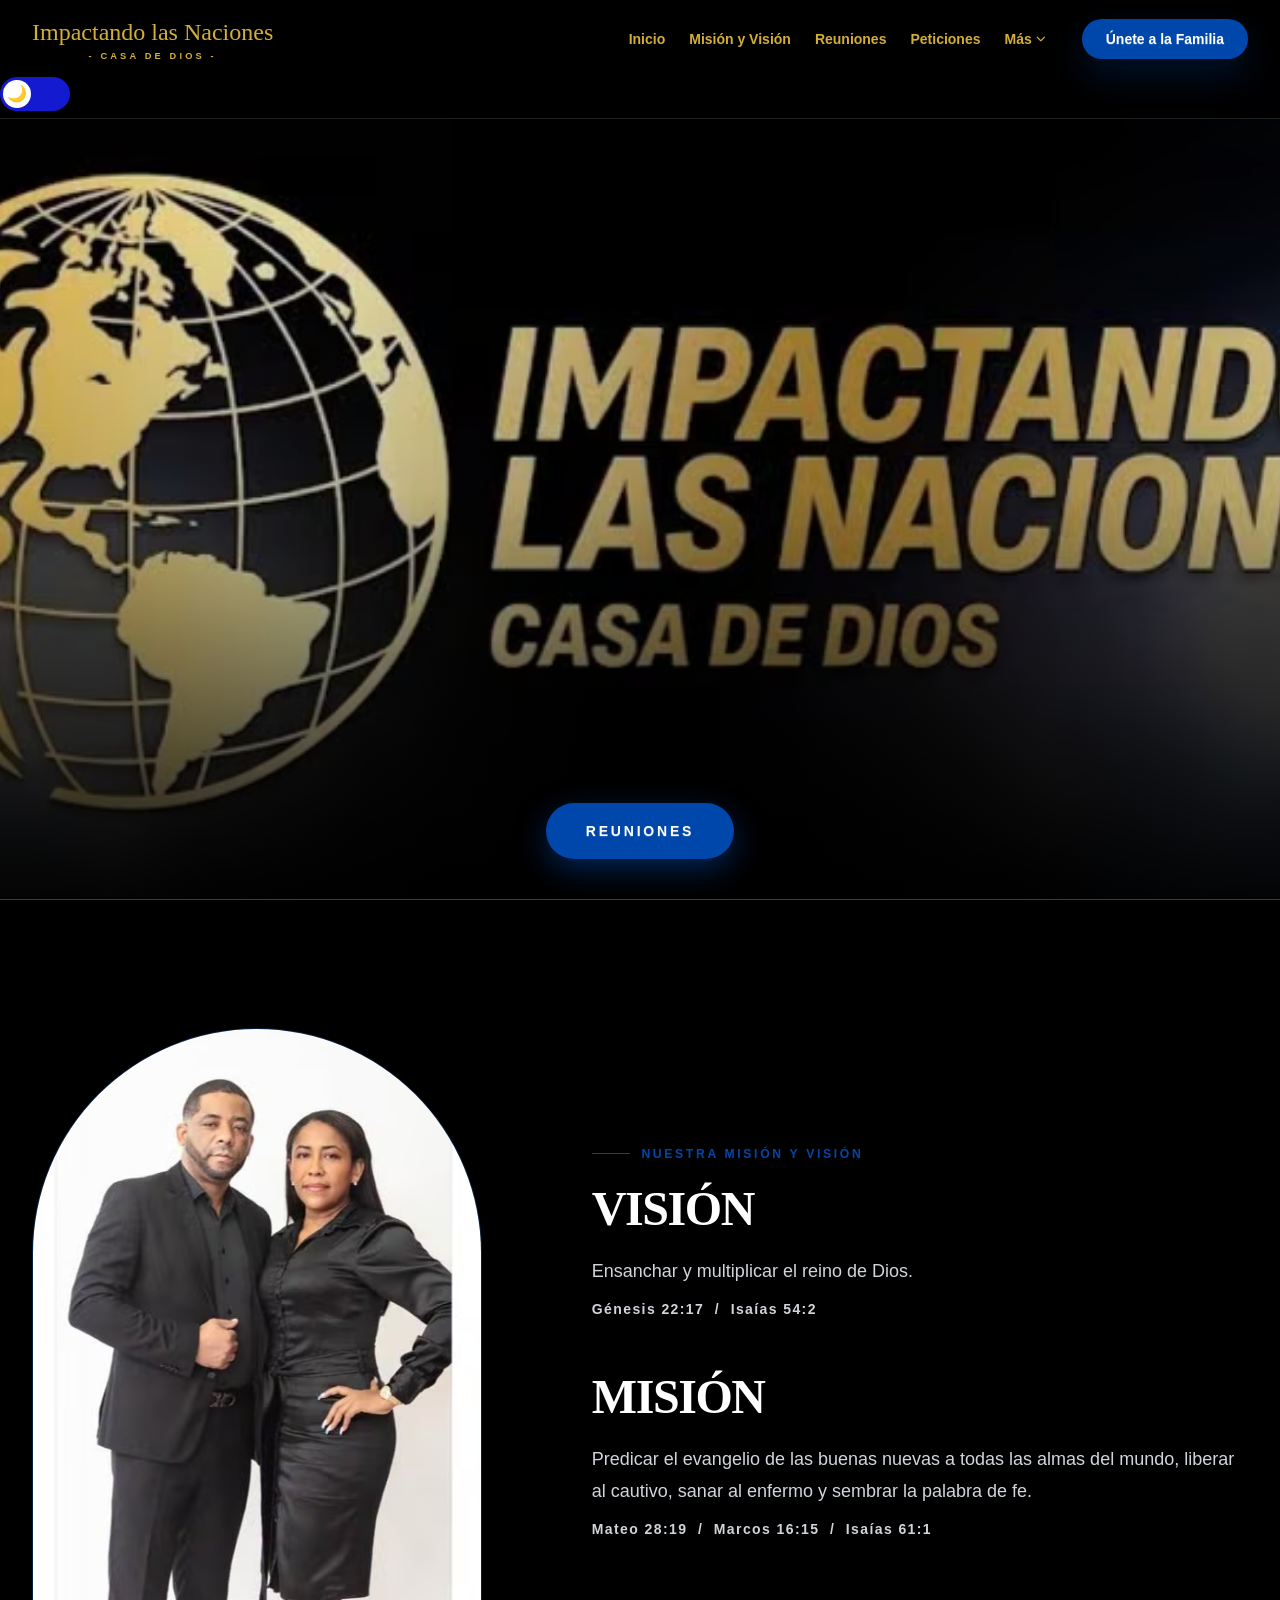
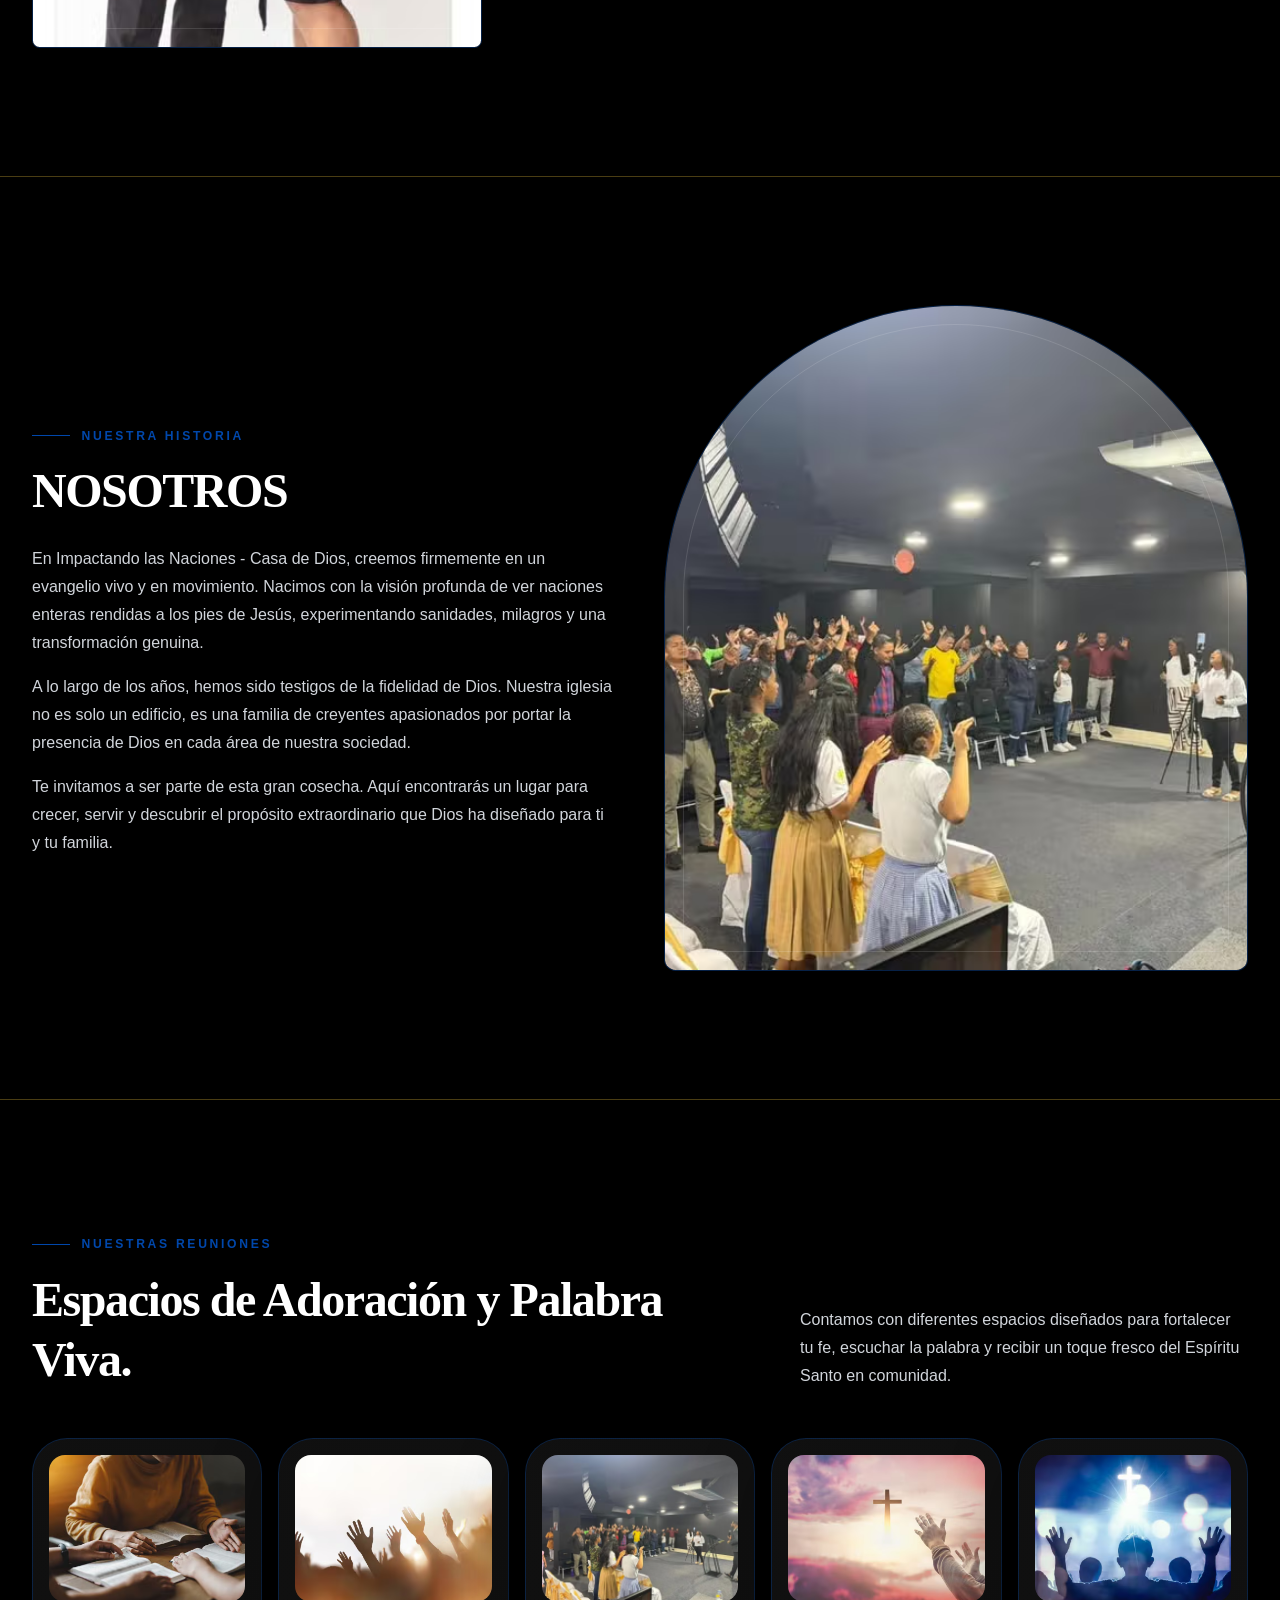
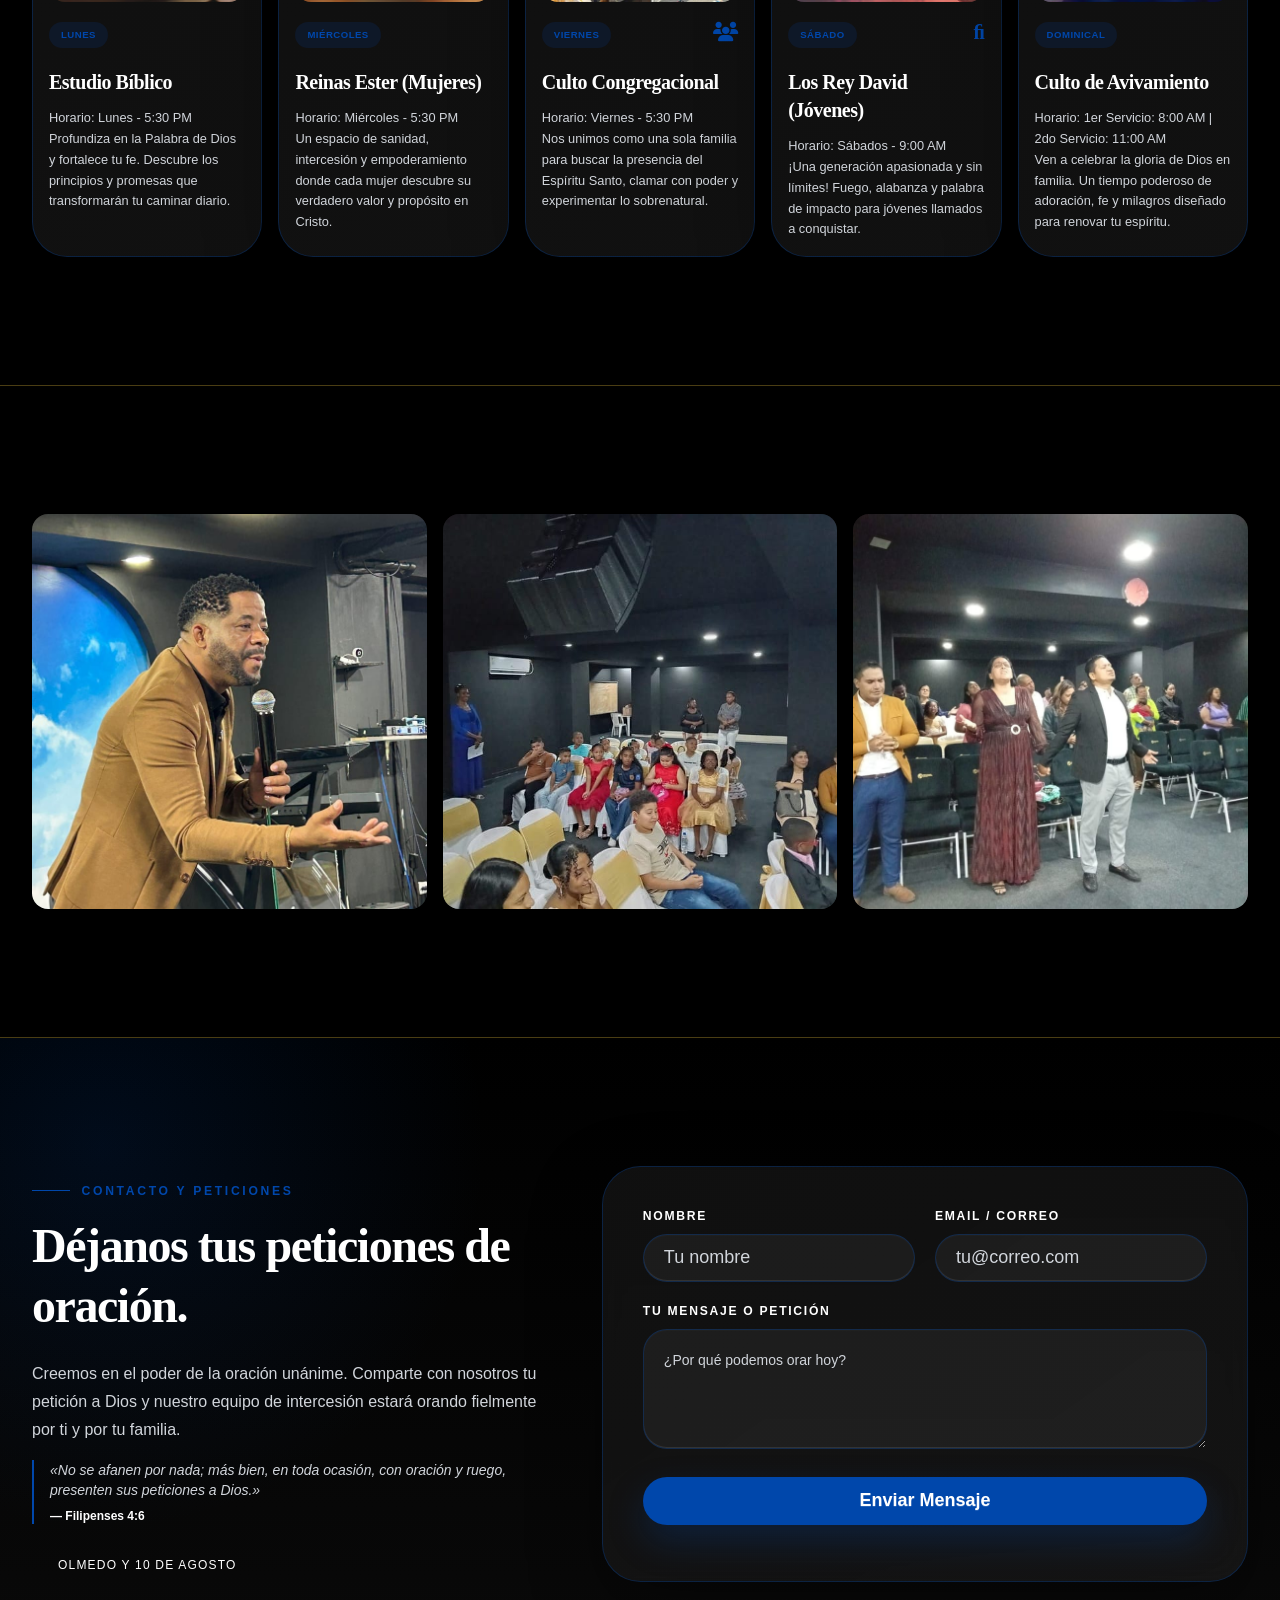
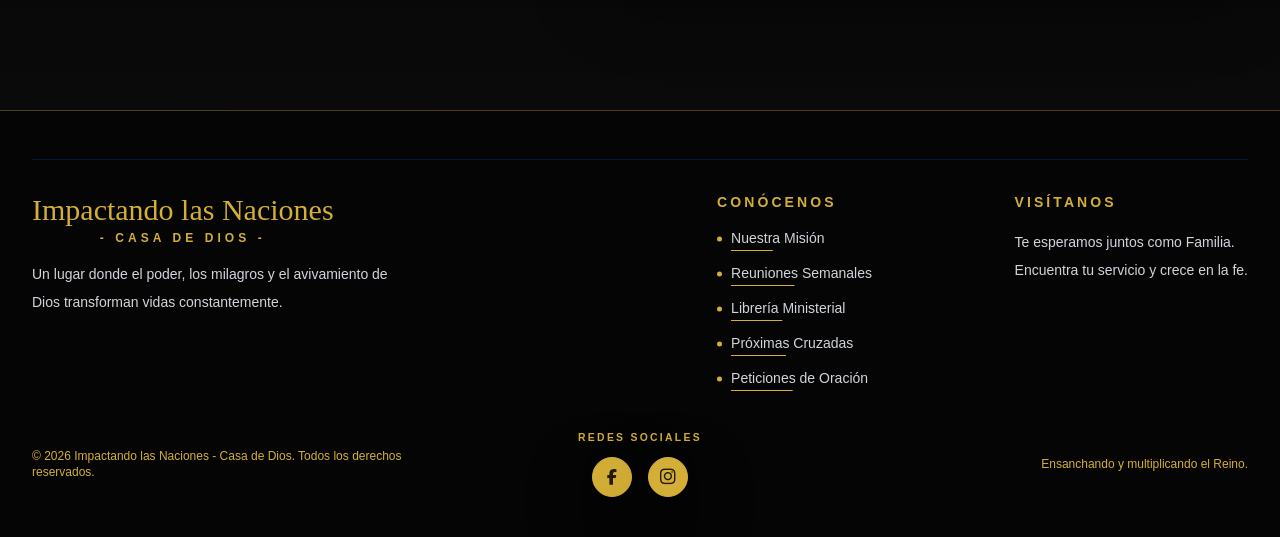
==== commit 92b50a90: "Versión final del sitio web" ====
--- a/index.html
+++ b/index.html
@@ -100,7 +100,7 @@
                 </label>
                 <ul tabindex="0" class="dropdown-content z-[50] menu p-2 shadow-[var(--shadow-soft)] bg-[var(--background-color)] rounded-2xl w-48 text-[var(--logo-color)] border border-[var(--glass-border)]">
                     <li><a href="cruzadas.html" class="hover:text-[var(--primary-color)]">Cruzadas</a></li>
-                    <li><a href="libros.html" class="hover:text-[var(--primary-color)]">Libros</a></li>
+                    <li><a href="libros.html" class="hover:text-[var(--primary-color)]">Libros y recursos</a></li>
                     <li><a href="bautizos.html" class="hover:text-[var(--primary-color)]">Bautizos</a></li>
                     <li class="mt-2 pt-2 border-t border-[var(--border-color)]">
                         <button type="button" onclick="document.getElementById('donationModal').showModal()" class="w-full rounded-full border-0 bg-[#f7be1d] px-4 py-2 text-[#251a00] font-bold shadow-[var(--shadow-button)] hover:scale-95 transition-transform flex items-center justify-center gap-2">
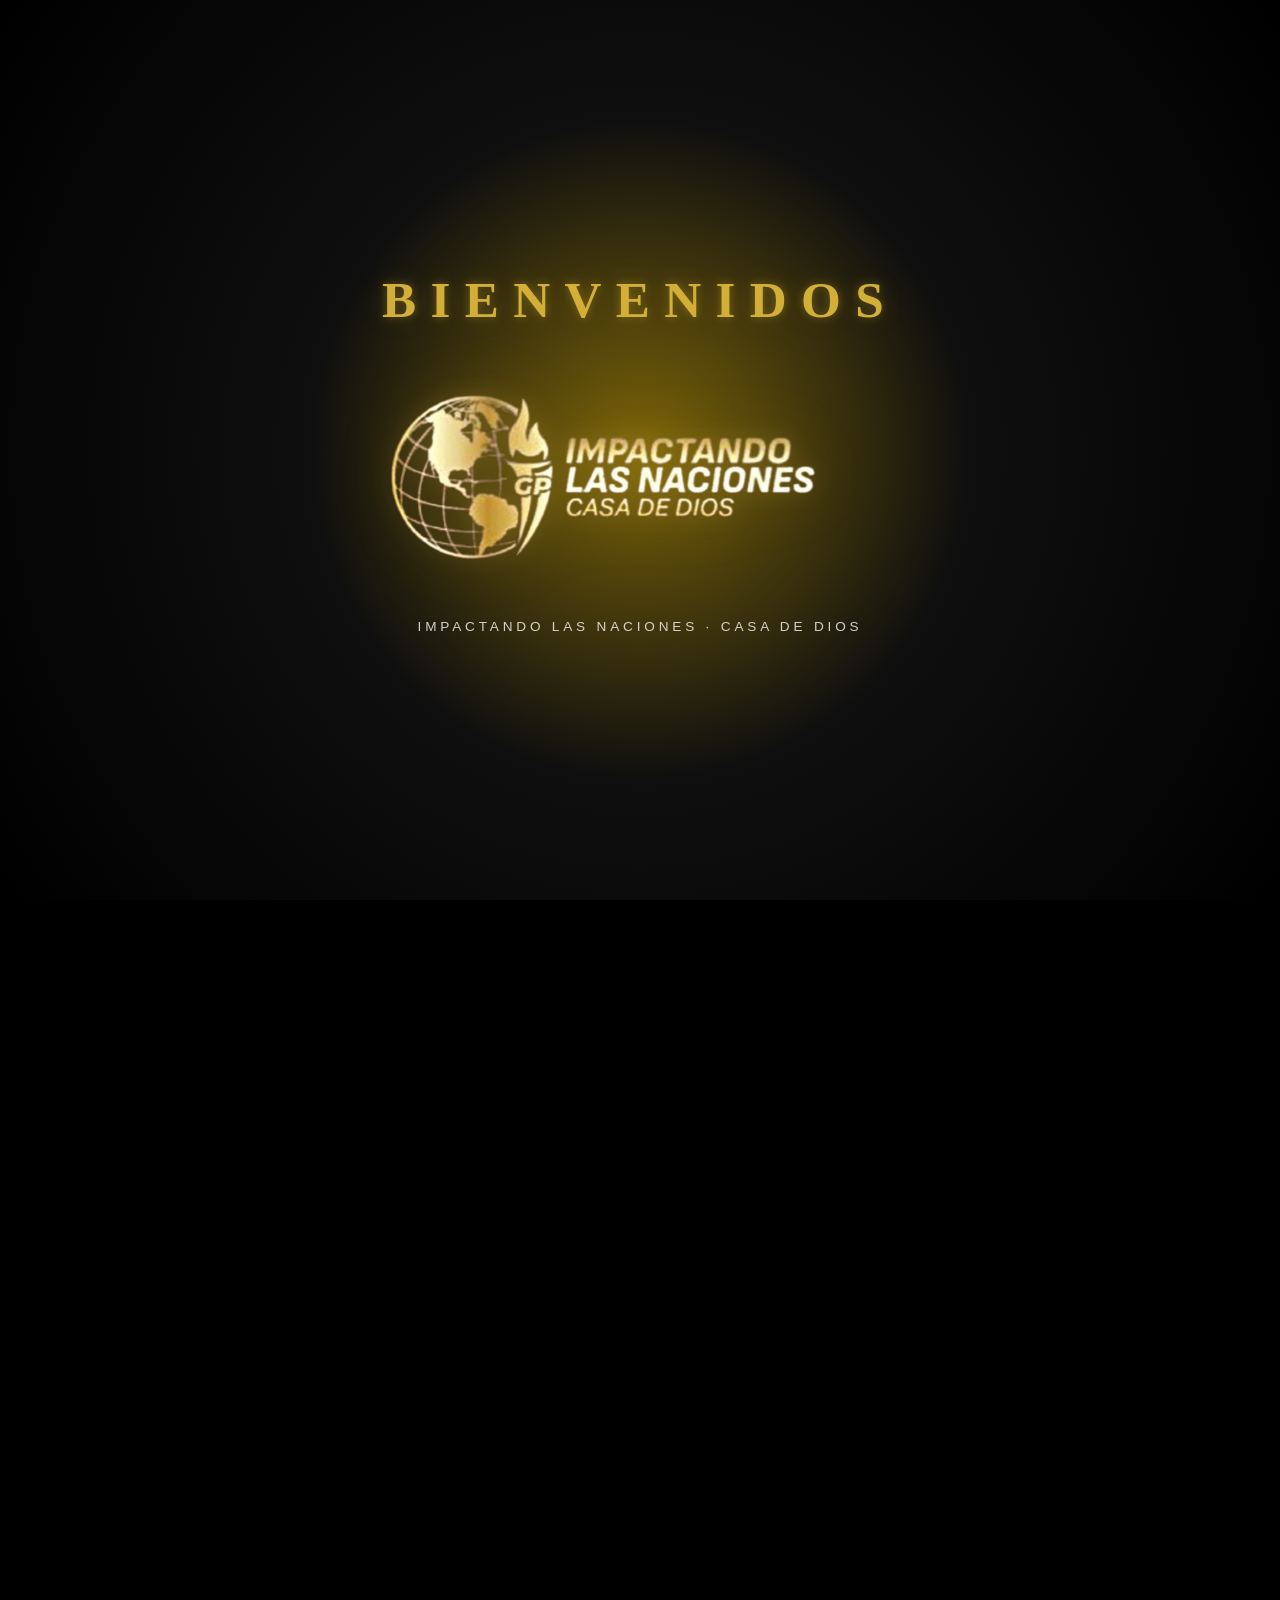
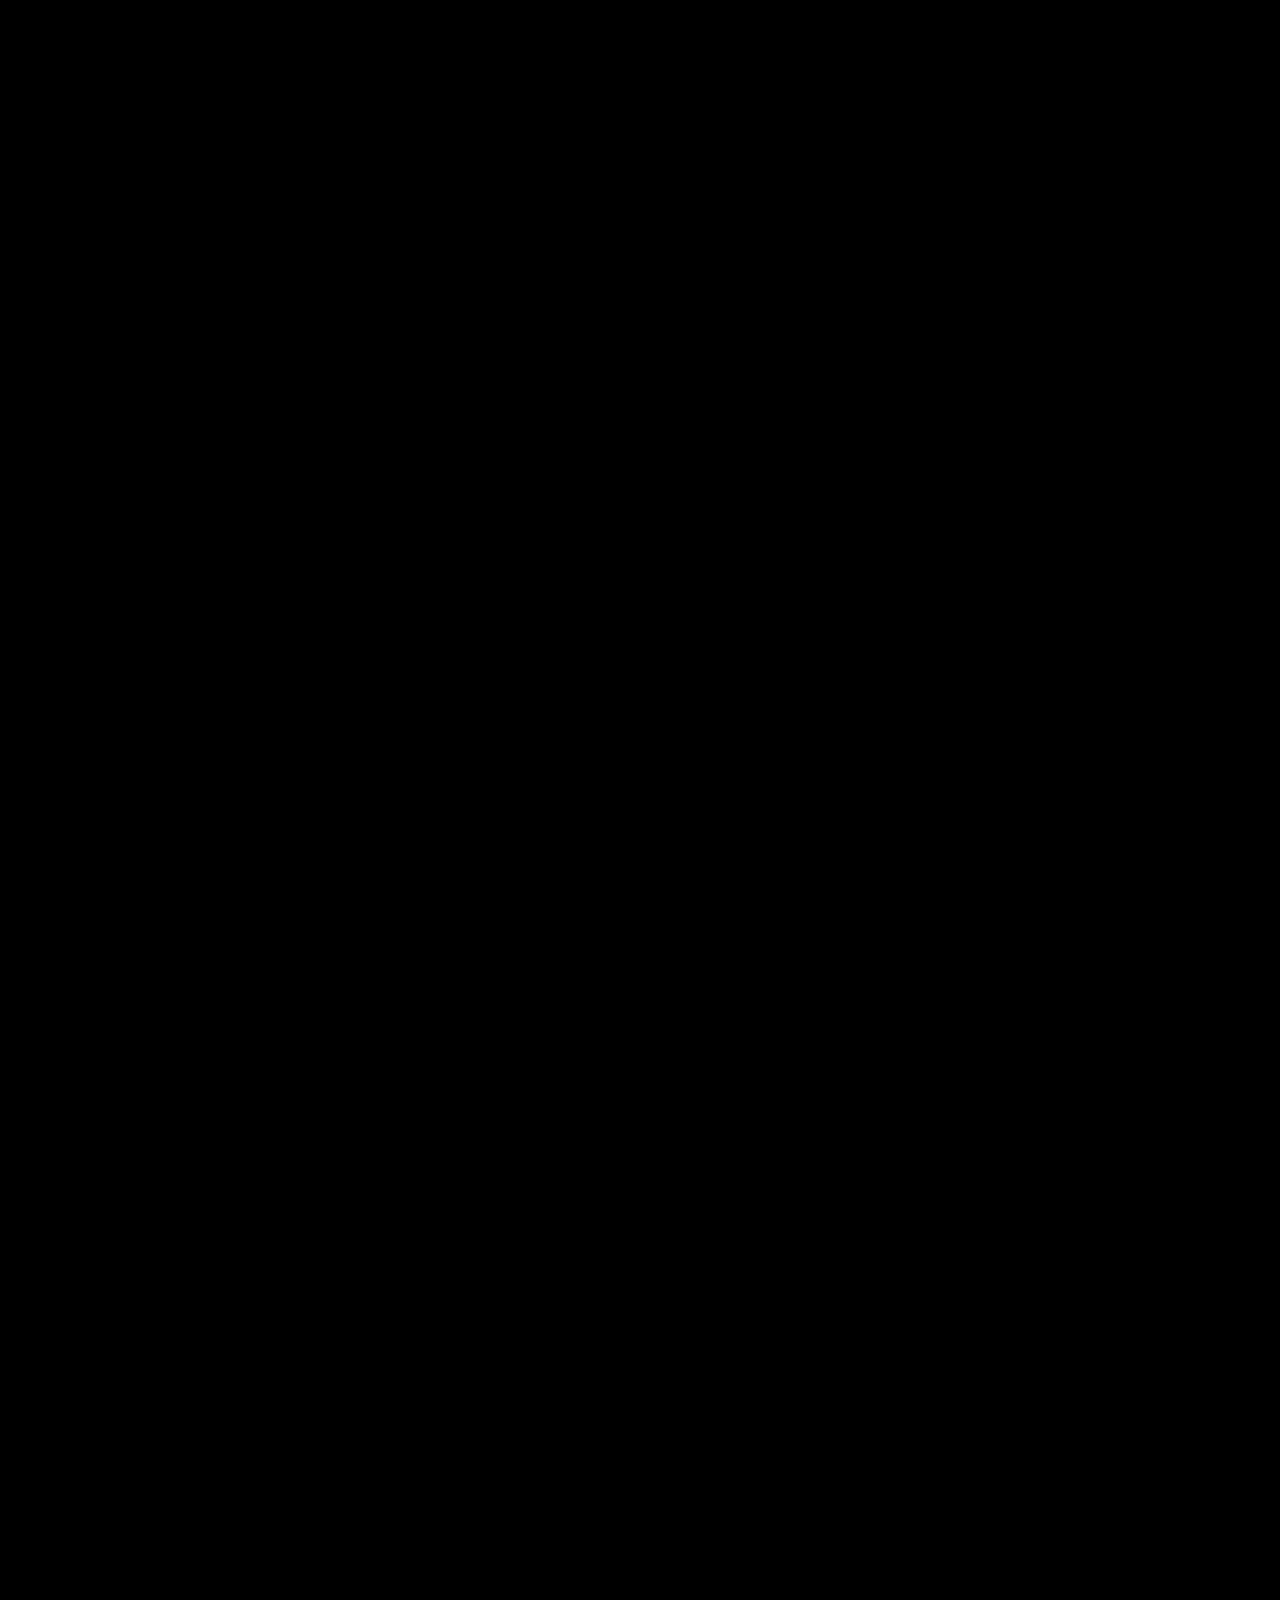
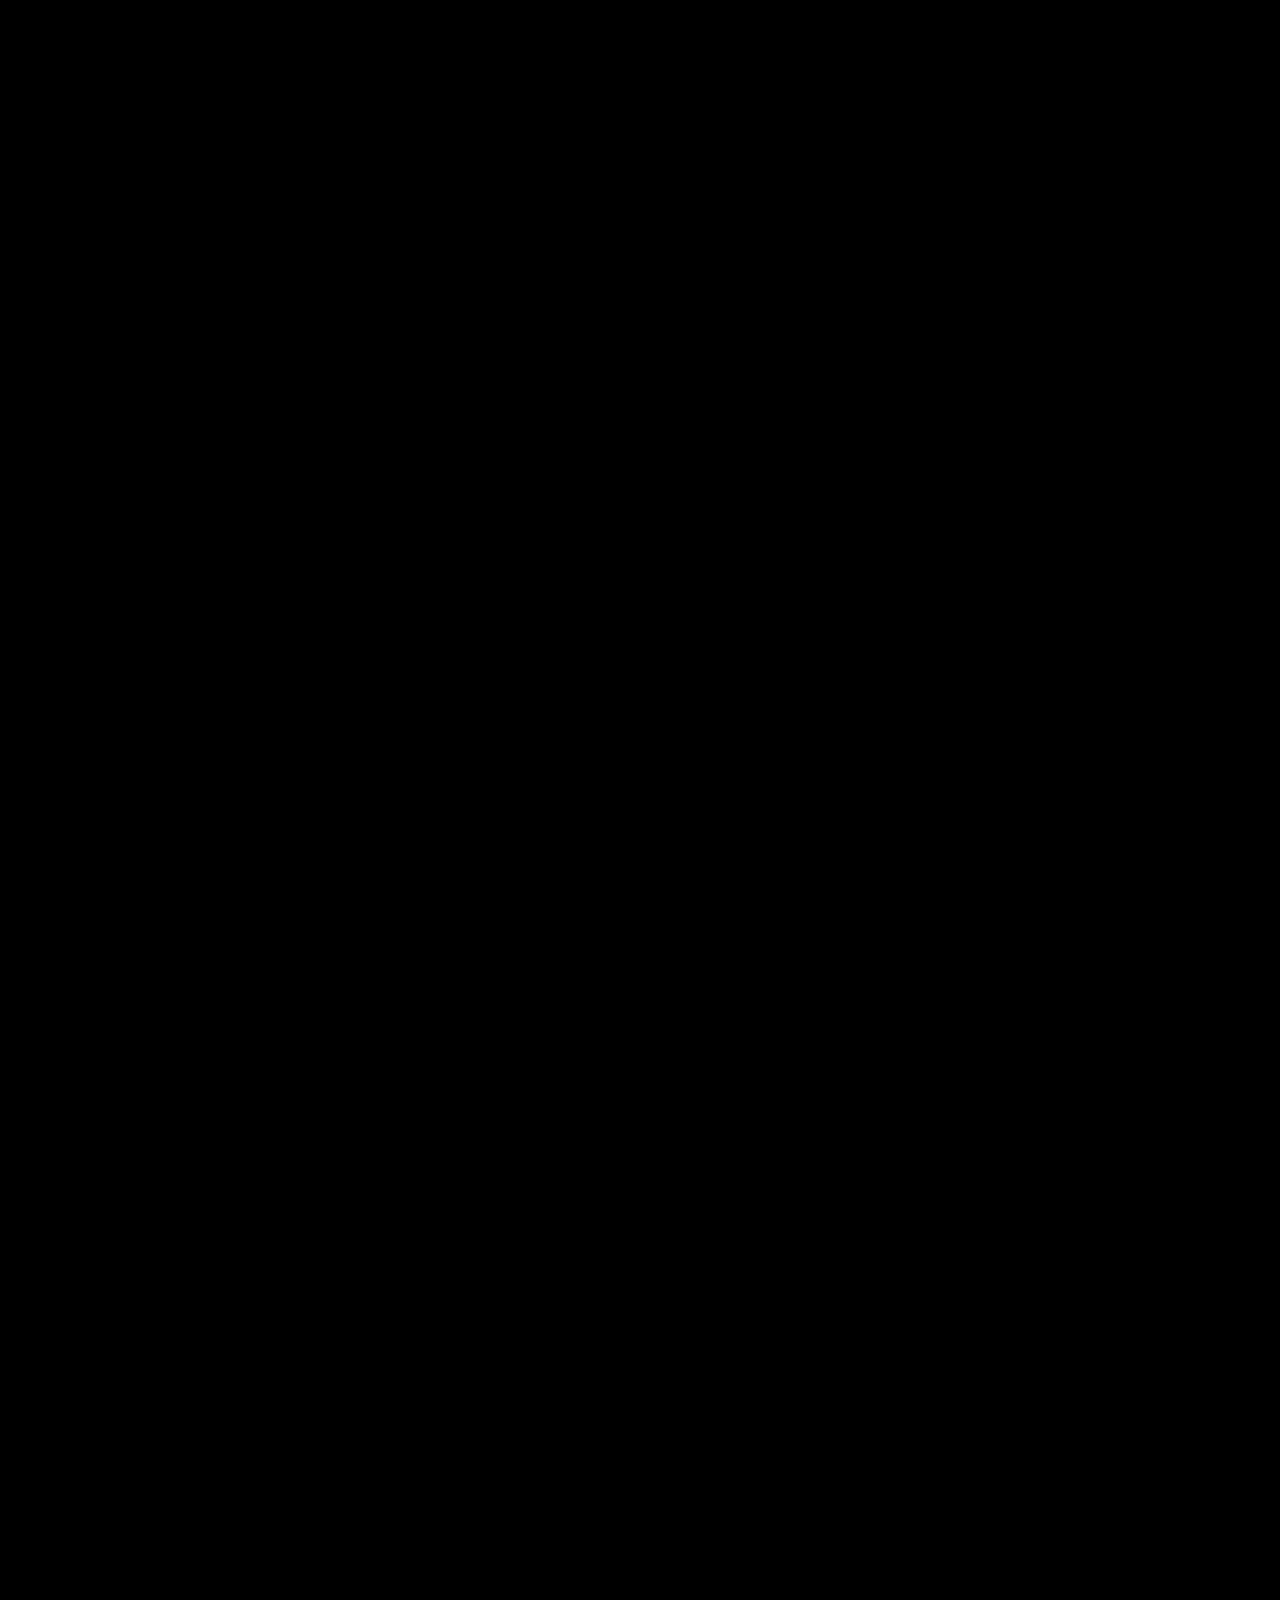
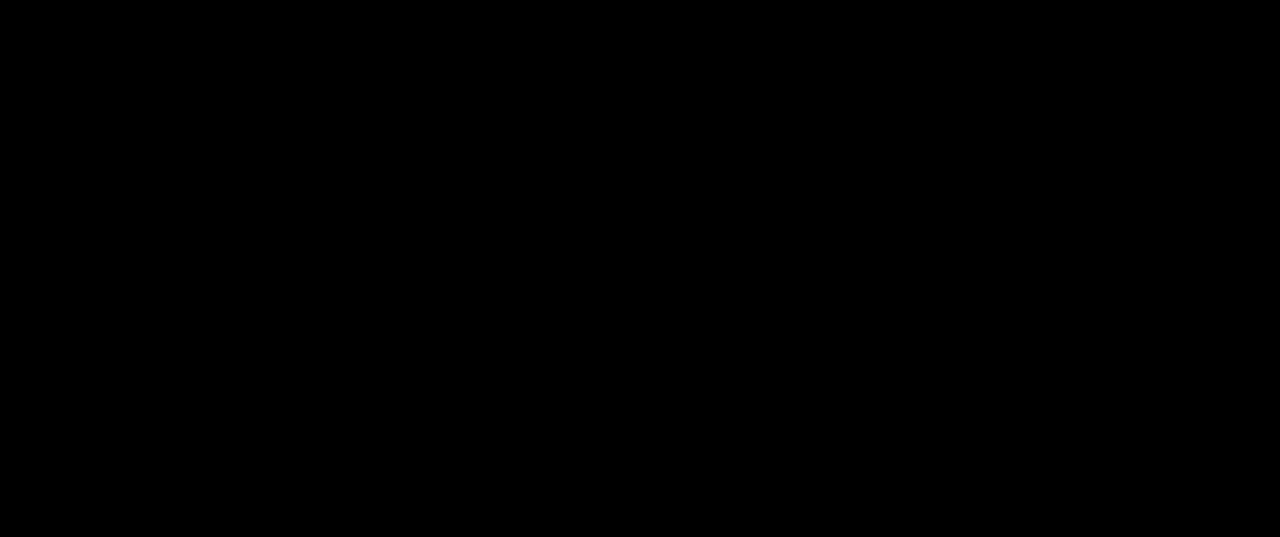
==== commit 62cb11c8: "Versión final del sitio web" ====
--- a/index.html
+++ b/index.html
@@ -100,7 +100,7 @@
                 </label>
                 <ul tabindex="0" class="dropdown-content z-[50] menu p-2 shadow-[var(--shadow-soft)] bg-[var(--background-color)] rounded-2xl w-48 text-[var(--logo-color)] border border-[var(--glass-border)]">
                     <li><a href="cruzadas.html" class="hover:text-[var(--primary-color)]">Cruzadas</a></li>
-                    <li><a href="libros.html" class="hover:text-[var(--primary-color)]">Libros y recursos</a></li>
+                    <li><a href="libros.html" class="hover:text-[var(--primary-color)]">Libros y recursos </a></li>
                     <li><a href="bautizos.html" class="hover:text-[var(--primary-color)]">Bautizos</a></li>
                     <li class="mt-2 pt-2 border-t border-[var(--border-color)]">
                         <button type="button" onclick="document.getElementById('donationModal').showModal()" class="w-full rounded-full border-0 bg-[#f7be1d] px-4 py-2 text-[#251a00] font-bold shadow-[var(--shadow-button)] hover:scale-95 transition-transform flex items-center justify-center gap-2">
